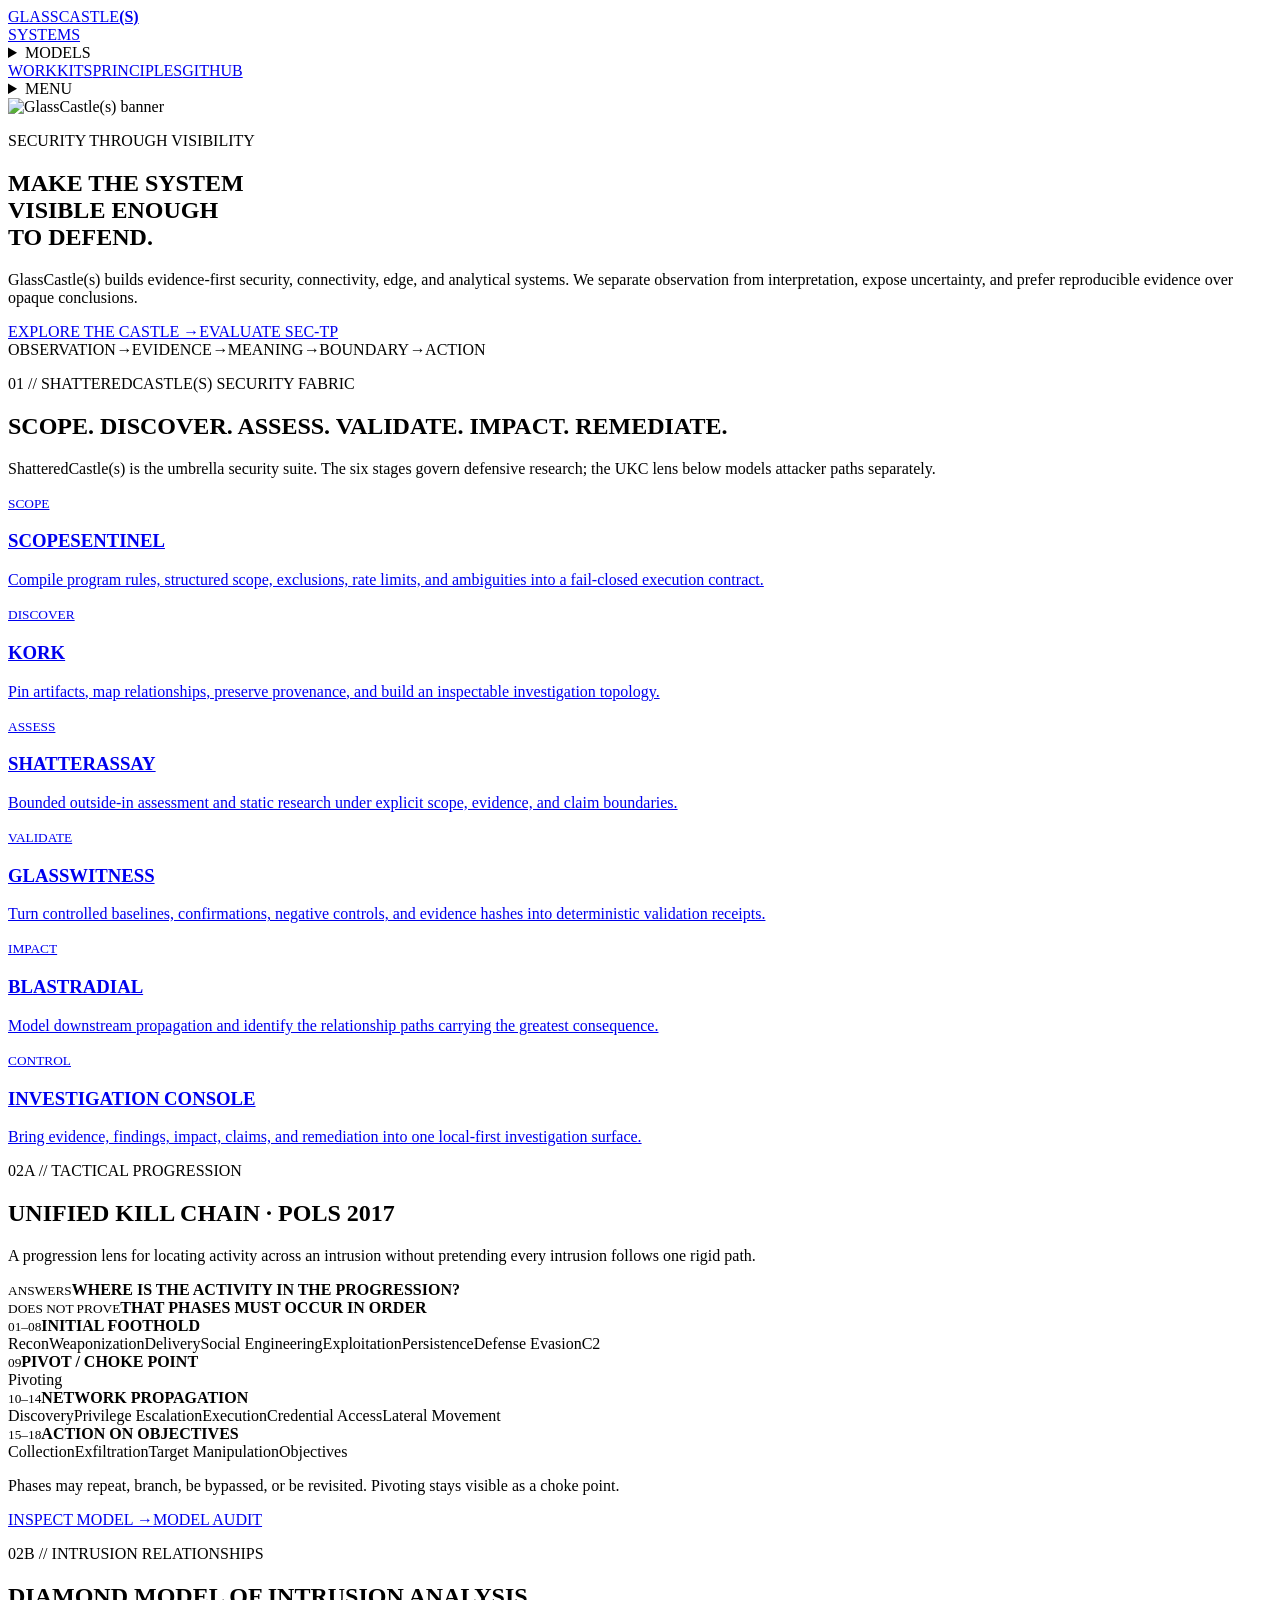
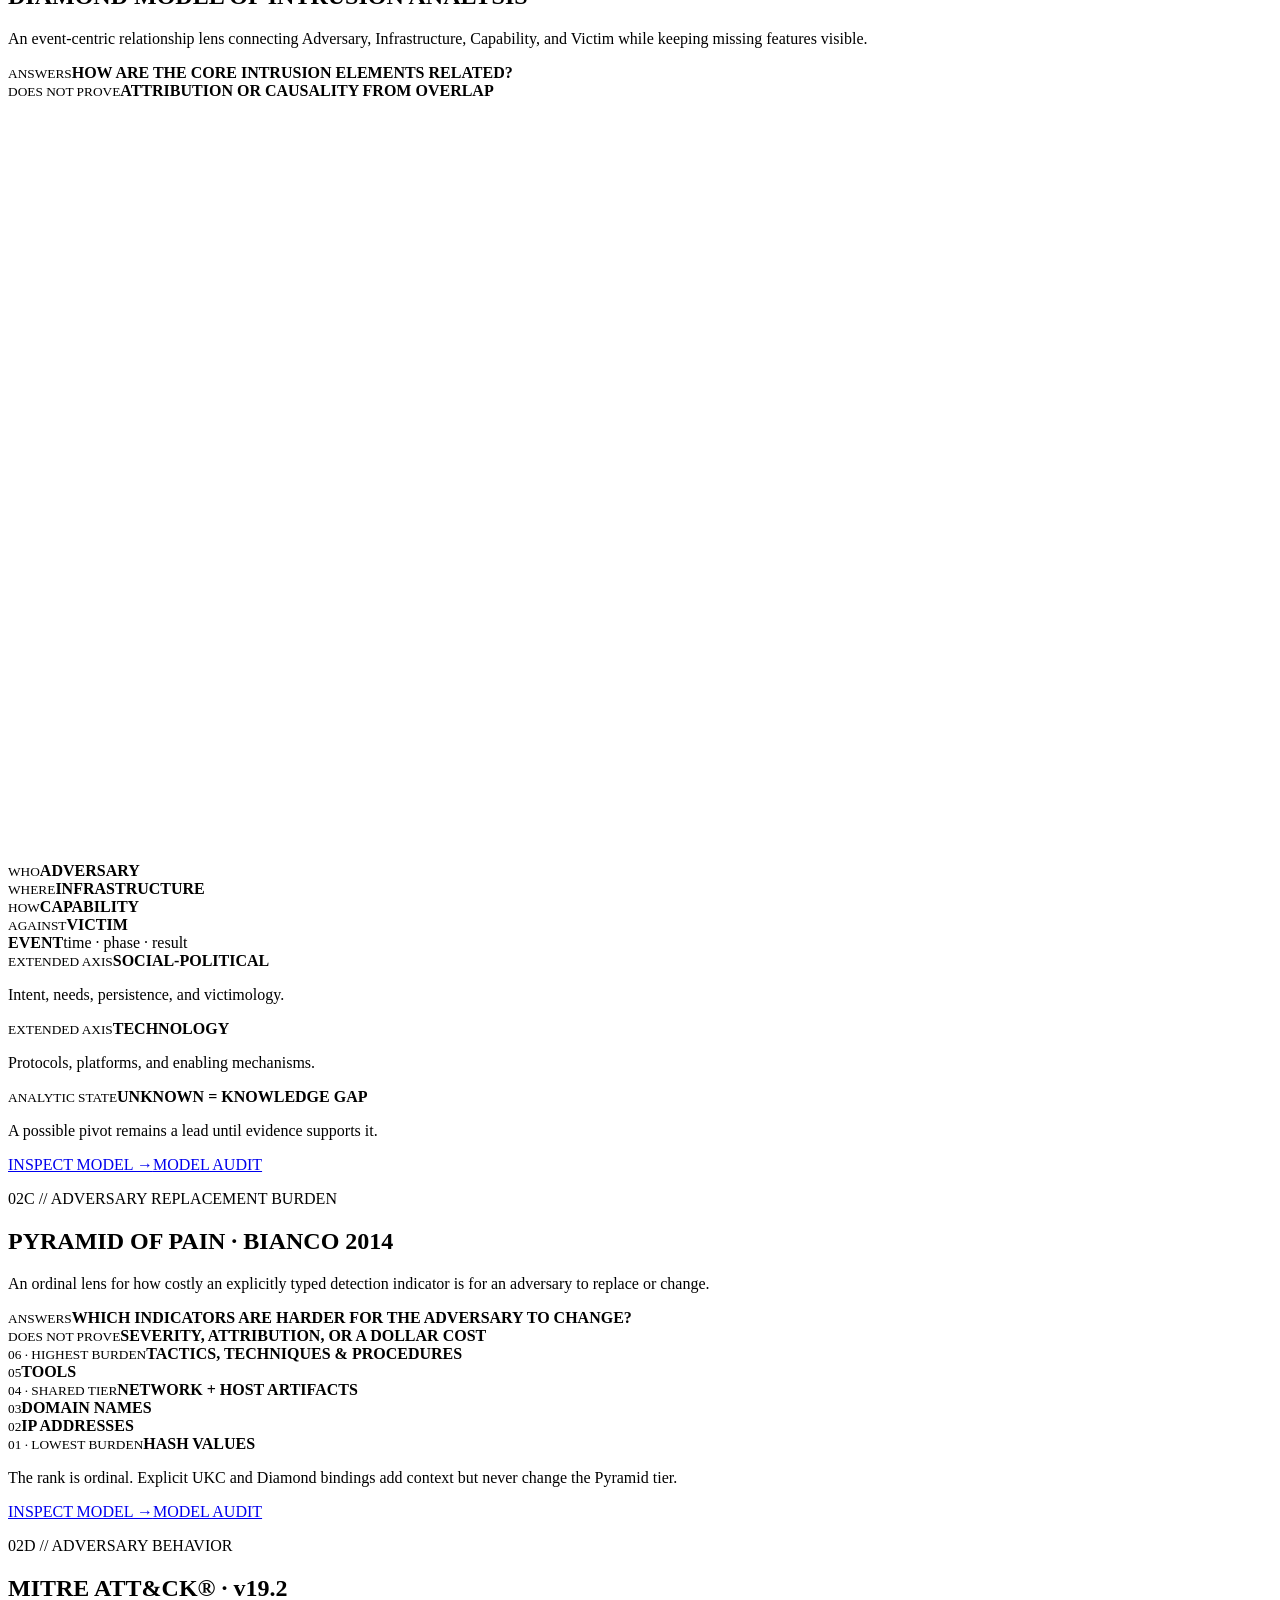
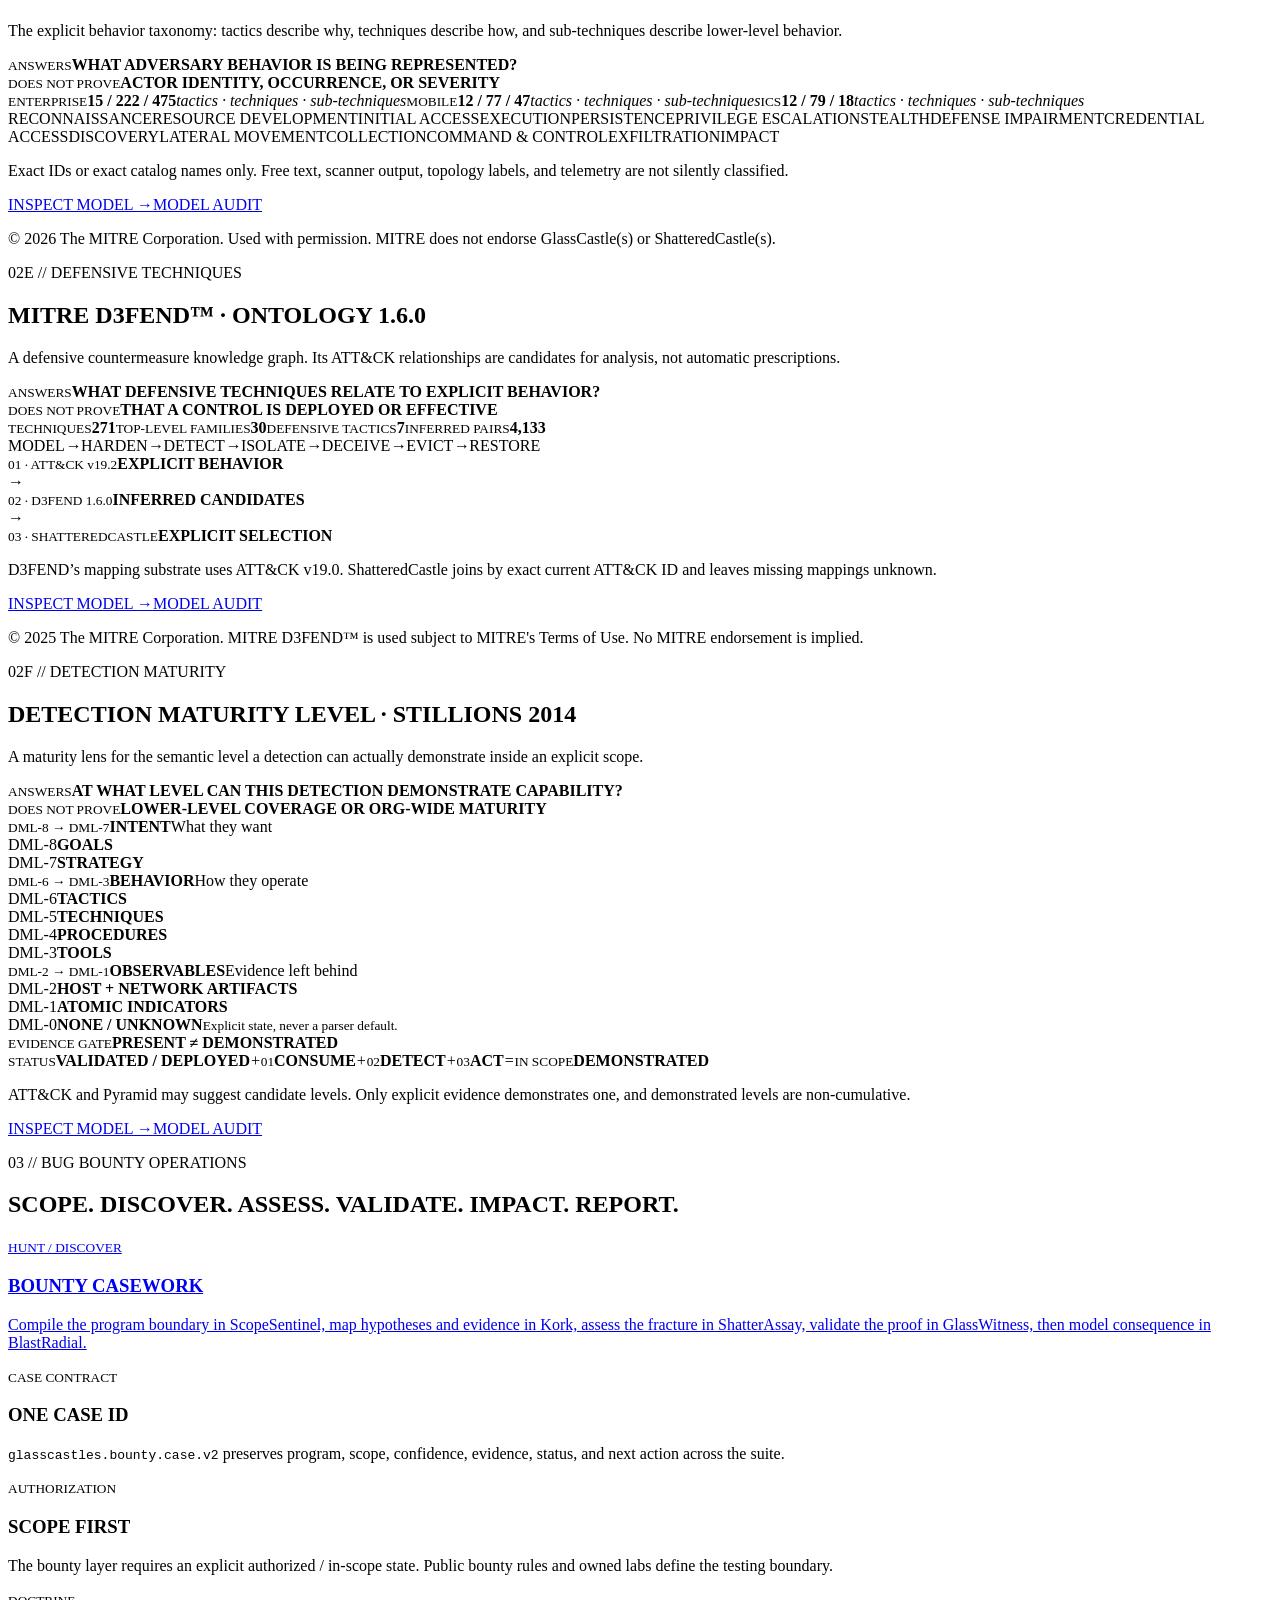
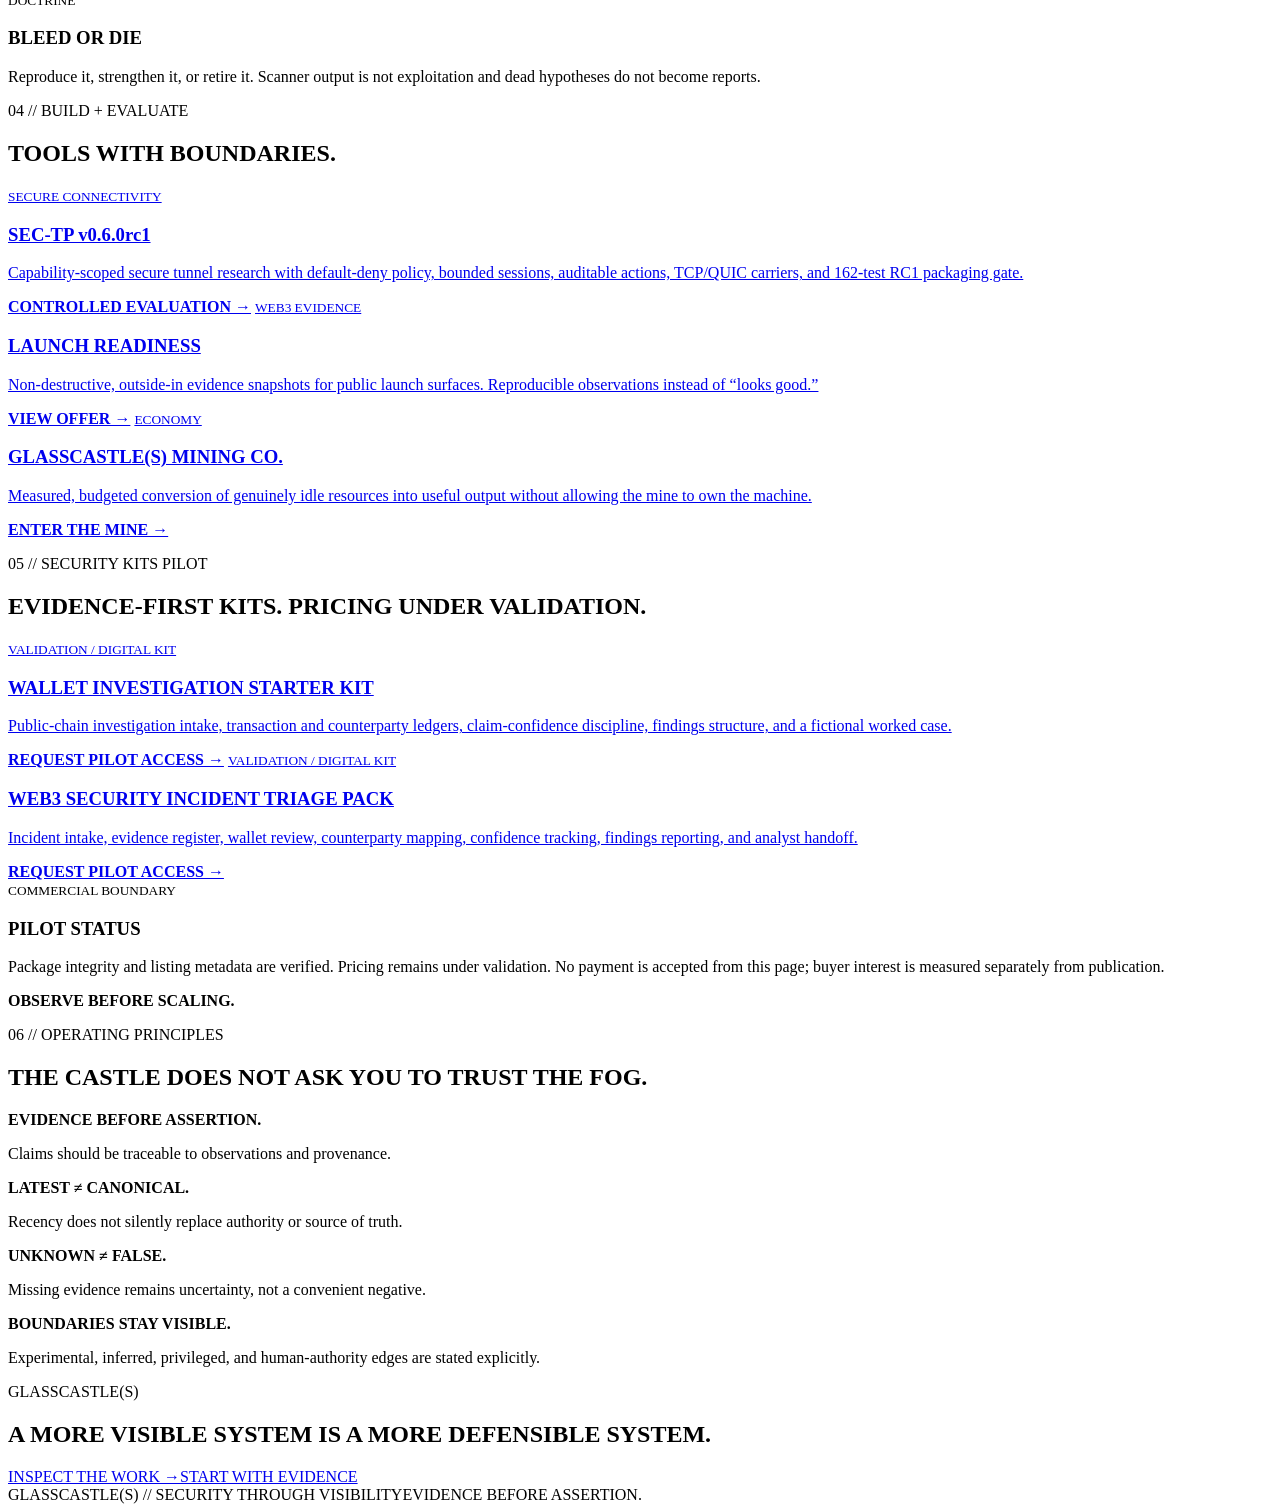
==== site/index.html @ 2e72d49a "chore(public): canonicalize official URLs" ====
<!doctype html><html lang="en"><head><meta charset="utf-8"><meta name="viewport" content="width=device-width,initial-scale=1"><meta name="theme-color" content="#020405"><meta name="description" content="Evidence-first security, secure connectivity, edge systems, analytical tooling, and measurable operations."><title>GlassCastle(s) | Security Through Visibility</title><link rel="icon" href="/assets/avatar.jpg"><link rel="stylesheet" href="/style.css">
  <link rel="canonical" href="https://glasscastles.vercel.app/">
  <meta property="og:type" content="website">
  <meta property="og:site_name" content="GlassCastle(s)">
  <meta property="og:title" content="GlassCastle(s) | Security Through Visibility">
  <meta property="og:description" content="Evidence-first security, secure connectivity, edge systems, analytical tooling, and measurable operations.">
  <meta property="og:url" content="https://glasscastles.vercel.app/">
  <meta property="og:image" content="https://glasscastles.vercel.app/assets/banner.jpg">
  <meta name="twitter:card" content="summary_large_image">
  <meta name="twitter:title" content="GlassCastle(s) | Security Through Visibility">
  <meta name="twitter:description" content="Evidence-first security, secure connectivity, edge systems, analytical tooling, and measurable operations.">
  <meta name="twitter:image" content="https://glasscastles.vercel.app/assets/banner.jpg">
</head><body>
<nav><a class="wordmark" href="#top"><img src="/assets/avatar.jpg" alt=""><span>GLASSCASTLE<b>(S)</b></span></a><div class="navlinks"><a href="#systems">SYSTEMS</a><details class="nav-models"><summary>MODELS</summary><div class="nav-popover"><a href="#ukc">UKC</a><a href="#diamond">DIAMOND</a><a href="#pyramid">PYRAMID</a><a href="#attack">ATT&amp;CK</a><a href="#d3fend">D3FEND</a><a href="#dml">DML</a></div></details><a href="#work">WORK</a><a href="#kits">KITS</a><a href="#principles">PRINCIPLES</a><a href="https://github.com/GlassCastle-Workspace/GlassCastle-Workspace">GITHUB</a></div><details class="mobile-nav"><summary>MENU</summary><div class="mobile-nav-panel"><a href="#systems">SYSTEMS</a><span>ANALYTICAL MODELS</span><a href="#ukc">UKC</a><a href="#diamond">DIAMOND</a><a href="#pyramid">PYRAMID</a><a href="#attack">ATT&amp;CK</a><a href="#d3fend">D3FEND</a><a href="#dml">DML</a><a href="#work">WORK</a><a href="#kits">KITS</a><a href="#principles">PRINCIPLES</a><a href="https://github.com/GlassCastle-Workspace/GlassCastle-Workspace">GITHUB</a></div></details></nav>
<main id="top"><section class="hero"><img class="hero-art" src="/assets/banner.jpg" alt="GlassCastle(s) banner"><div class="hero-copy"><p class="eyebrow">SECURITY THROUGH VISIBILITY</p><h1>MAKE THE SYSTEM<br><span>VISIBLE ENOUGH</span><br>TO DEFEND.</h1><p>GlassCastle(s) builds evidence-first security, connectivity, edge, and analytical systems. We separate observation from interpretation, expose uncertainty, and prefer reproducible evidence over opaque conclusions.</p><div class="actions"><a class="button" href="#systems">EXPLORE THE CASTLE →</a><a class="button alt" href="https://glasscastles-sectp.vercel.app">EVALUATE SEC-TP</a></div></div></section>
<section class="signal"><span>OBSERVATION</span><i>→</i><span>EVIDENCE</span><i>→</i><span>MEANING</span><i>→</i><span>BOUNDARY</span><i>→</i><span>ACTION</span></section>
<section id="systems"><div class="section-head"><p>01 // SHATTEREDCASTLE(S) SECURITY FABRIC</p><h2>SCOPE. DISCOVER. ASSESS. VALIDATE. IMPACT. REMEDIATE.</h2><p class="section-copy">ShatteredCastle(s) is the umbrella security suite. The six stages govern defensive research; the UKC lens below models attacker paths separately.</p></div><div class="grid six">
<a class="card" href="https://glasscastles-scopesentinel.vercel.app"><small>SCOPE</small><h3>SCOPESENTINEL</h3><p>Compile program rules, structured scope, exclusions, rate limits, and ambiguities into a fail-closed execution contract.</p></a>
<a class="card" href="https://glasscastles-kork.vercel.app"><small>DISCOVER</small><h3>KORK</h3><p>Pin artifacts, map relationships, preserve provenance, and build an inspectable investigation topology.</p></a>
<a class="card" href="https://glasscastles-shatterassay.vercel.app"><small>ASSESS</small><h3>SHATTERASSAY</h3><p>Bounded outside-in assessment and static research under explicit scope, evidence, and claim boundaries.</p></a>
<a class="card" href="https://glasscastles-glasswitness.vercel.app"><small>VALIDATE</small><h3>GLASSWITNESS</h3><p>Turn controlled baselines, confirmations, negative controls, and evidence hashes into deterministic validation receipts.</p></a>
<a class="card" href="https://glasscastles-blastradial.vercel.app"><small>IMPACT</small><h3>BLASTRADIAL</h3><p>Model downstream propagation and identify the relationship paths carrying the greatest consequence.</p></a>
<a class="card" href="https://glasscastles-investigation-console.vercel.app"><small>CONTROL</small><h3>INVESTIGATION CONSOLE</h3><p>Bring evidence, findings, impact, claims, and remediation into one local-first investigation surface.</p></a>
</div></section>
<section id="ukc" class="model-section ukc"><div class="section-head"><p>02A // TACTICAL PROGRESSION</p><h2>UNIFIED KILL CHAIN · POLS 2017</h2><p class="section-copy">A progression lens for locating activity across an intrusion without pretending every intrusion follows one rigid path.</p></div><div class="model-contract"><div><small>ANSWERS</small><b>WHERE IS THE ACTIVITY IN THE PROGRESSION?</b></div><div><small>DOES NOT PROVE</small><b>THAT PHASES MUST OCCUR IN ORDER</b></div></div><div class="ukc-track" aria-label="Unified Kill Chain phases"><article><div class="model-visual-head"><small>01–08</small><b>INITIAL FOOTHOLD</b></div><div class="ukc-phases"><span>Recon</span><span>Weaponization</span><span>Delivery</span><span>Social Engineering</span><span>Exploitation</span><span>Persistence</span><span>Defense Evasion</span><span>C2</span></div></article><article class="pivot"><div class="model-visual-head"><small>09</small><b>PIVOT / CHOKE POINT</b></div><div class="ukc-phases"><span>Pivoting</span></div></article><article><div class="model-visual-head"><small>10–14</small><b>NETWORK PROPAGATION</b></div><div class="ukc-phases"><span>Discovery</span><span>Privilege Escalation</span><span>Execution</span><span>Credential Access</span><span>Lateral Movement</span></div></article><article class="objectives"><div class="model-visual-head"><small>15–18</small><b>ACTION ON OBJECTIVES</b></div><div class="ukc-phases"><span>Collection</span><span>Exfiltration</span><span>Target Manipulation</span><span>Objectives</span></div></article></div><p class="model-footnote">Phases may repeat, branch, be bypassed, or be revisited. Pivoting stays visible as a choke point.</p><div class="model-actions ukc-actions"><a class="button" href="/api/v1/ukc">INSPECT MODEL →</a><a class="button alt" href="https://github.com/GlassCastle-Workspace/GlassCastle-Workspace/blob/main/UKC-AUDIT.md">MODEL AUDIT</a></div></section><section id="diamond" class="model-section diamond"><div class="section-head"><p>02B // INTRUSION RELATIONSHIPS</p><h2>DIAMOND MODEL OF INTRUSION ANALYSIS</h2><p class="section-copy">An event-centric relationship lens connecting Adversary, Infrastructure, Capability, and Victim while keeping missing features visible.</p></div><div class="model-contract"><div><small>ANSWERS</small><b>HOW ARE THE CORE INTRUSION ELEMENTS RELATED?</b></div><div><small>DOES NOT PROVE</small><b>ATTRIBUTION OR CAUSALITY FROM OVERLAP</b></div></div><div class="diamond-layout"><div class="diamond-shape" aria-label="Diamond event model"><svg class="diamond-lines" viewBox="0 0 600 360" aria-hidden="true"><line x1="300" y1="48" x2="100" y2="180"/><line x1="300" y1="48" x2="500" y2="180"/><line x1="100" y1="180" x2="500" y2="180"/><line x1="100" y1="180" x2="300" y2="312"/><line x1="500" y1="180" x2="300" y2="312"/></svg><div class="diamond-node adv"><small>WHO</small><b>ADVERSARY</b></div><div class="diamond-node infra"><small>WHERE</small><b>INFRASTRUCTURE</b></div><div class="diamond-node cap"><small>HOW</small><b>CAPABILITY</b></div><div class="diamond-node victim"><small>AGAINST</small><b>VICTIM</b></div><div class="diamond-event"><b>EVENT</b><span>time · phase · result</span></div></div><div class="diamond-side"><article><small>EXTENDED AXIS</small><b>SOCIAL-POLITICAL</b><p>Intent, needs, persistence, and victimology.</p></article><article><small>EXTENDED AXIS</small><b>TECHNOLOGY</b><p>Protocols, platforms, and enabling mechanisms.</p></article><article class="diamond-gap"><small>ANALYTIC STATE</small><b>UNKNOWN = KNOWLEDGE GAP</b><p>A possible pivot remains a lead until evidence supports it.</p></article></div></div><div class="model-actions ukc-actions"><a class="button" href="/api/v1/diamond">INSPECT MODEL →</a><a class="button alt" href="https://github.com/GlassCastle-Workspace/GlassCastle-Workspace/blob/main/DIAMOND-AUDIT.md">MODEL AUDIT</a></div></section>
<section id="pyramid" class="model-section pyramid"><div class="section-head"><p>02C // ADVERSARY REPLACEMENT BURDEN</p><h2>PYRAMID OF PAIN · BIANCO 2014</h2><p class="section-copy">An ordinal lens for how costly an explicitly typed detection indicator is for an adversary to replace or change.</p></div><div class="model-contract"><div><small>ANSWERS</small><b>WHICH INDICATORS ARE HARDER FOR THE ADVERSARY TO CHANGE?</b></div><div><small>DOES NOT PROVE</small><b>SEVERITY, ATTRIBUTION, OR A DOLLAR COST</b></div></div><div class="pyramid-stack" aria-label="Pyramid of Pain ordinal tiers"><div class="pyramid-tier tier-6"><small>06 · HIGHEST BURDEN</small><b>TACTICS, TECHNIQUES &amp; PROCEDURES</b></div><div class="pyramid-tier tier-5"><small>05</small><b>TOOLS</b></div><div class="pyramid-tier tier-4"><small>04 · SHARED TIER</small><b>NETWORK + HOST ARTIFACTS</b></div><div class="pyramid-tier tier-3"><small>03</small><b>DOMAIN NAMES</b></div><div class="pyramid-tier tier-2"><small>02</small><b>IP ADDRESSES</b></div><div class="pyramid-tier tier-1"><small>01 · LOWEST BURDEN</small><b>HASH VALUES</b></div></div><p class="model-footnote">The rank is ordinal. Explicit UKC and Diamond bindings add context but never change the Pyramid tier.</p><div class="model-actions ukc-actions"><a class="button" href="/api/v1/pyramid">INSPECT MODEL →</a><a class="button alt" href="https://github.com/GlassCastle-Workspace/GlassCastle-Workspace/blob/main/PYRAMID-AUDIT.md">MODEL AUDIT</a></div></section>
<section id="attack" class="model-section attack"><div class="section-head"><p>02D // ADVERSARY BEHAVIOR</p><h2>MITRE ATT&amp;CK&reg; · v19.2</h2><p class="section-copy">The explicit behavior taxonomy: tactics describe why, techniques describe how, and sub-techniques describe lower-level behavior.</p></div><div class="model-contract"><div><small>ANSWERS</small><b>WHAT ADVERSARY BEHAVIOR IS BEING REPRESENTED?</b></div><div><small>DOES NOT PROVE</small><b>ACTOR IDENTITY, OCCURRENCE, OR SEVERITY</b></div></div><div class="attack-summary" aria-label="ATT&CK domain counts"><span><small>ENTERPRISE</small><b>15 / 222 / 475</b><em>tactics · techniques · sub-techniques</em></span><span><small>MOBILE</small><b>12 / 77 / 47</b><em>tactics · techniques · sub-techniques</em></span><span><small>ICS</small><b>12 / 79 / 18</b><em>tactics · techniques · sub-techniques</em></span></div><div class="attack-matrix" aria-label="Enterprise MITRE ATT&CK v19.2 tactics"><span>RECONNAISSANCE</span><span>RESOURCE DEVELOPMENT</span><span>INITIAL ACCESS</span><span>EXECUTION</span><span>PERSISTENCE</span><span>PRIVILEGE ESCALATION</span><span>STEALTH</span><span>DEFENSE IMPAIRMENT</span><span>CREDENTIAL ACCESS</span><span>DISCOVERY</span><span>LATERAL MOVEMENT</span><span>COLLECTION</span><span>COMMAND &amp; CONTROL</span><span>EXFILTRATION</span><span>IMPACT</span></div><p class="model-footnote">Exact IDs or exact catalog names only. Free text, scanner output, topology labels, and telemetry are not silently classified.</p><div class="model-actions ukc-actions"><a class="button" href="/api/v1/attack">INSPECT MODEL →</a><a class="button alt" href="https://github.com/GlassCastle-Workspace/GlassCastle-Workspace/blob/main/ATTACK-AUDIT.md">MODEL AUDIT</a></div><p class="model-legal">© 2026 The MITRE Corporation. Used with permission. MITRE does not endorse GlassCastle(s) or ShatteredCastle(s).</p></section>
<section id="d3fend" class="model-section d3fend"><div class="section-head"><p>02E // DEFENSIVE TECHNIQUES</p><h2>MITRE D3FEND&trade; · ONTOLOGY 1.6.0</h2><p class="section-copy">A defensive countermeasure knowledge graph. Its ATT&amp;CK relationships are candidates for analysis, not automatic prescriptions.</p></div><div class="model-contract"><div><small>ANSWERS</small><b>WHAT DEFENSIVE TECHNIQUES RELATE TO EXPLICIT BEHAVIOR?</b></div><div><small>DOES NOT PROVE</small><b>THAT A CONTROL IS DEPLOYED OR EFFECTIVE</b></div></div><div class="d3fend-summary"><span><small>TECHNIQUES</small><b>271</b></span><span><small>TOP-LEVEL FAMILIES</small><b>30</b></span><span><small>DEFENSIVE TACTICS</small><b>7</b></span><span><small>INFERRED PAIRS</small><b>4,133</b></span></div><div class="d3fend-flow" aria-label="D3FEND defensive tactics"><span>MODEL</span><i>→</i><span>HARDEN</span><i>→</i><span>DETECT</span><i>→</i><span>ISOLATE</span><i>→</i><span>DECEIVE</span><i>→</i><span>EVICT</span><i>→</i><span>RESTORE</span></div><div class="d3fend-bridge"><div><small>01 · ATT&amp;CK v19.2</small><b>EXPLICIT BEHAVIOR</b></div><strong>→</strong><div><small>02 · D3FEND 1.6.0</small><b>INFERRED CANDIDATES</b></div><strong>→</strong><div><small>03 · SHATTEREDCASTLE</small><b>EXPLICIT SELECTION</b></div></div><p class="model-footnote">D3FEND’s mapping substrate uses ATT&amp;CK v19.0. ShatteredCastle joins by exact current ATT&amp;CK ID and leaves missing mappings unknown.</p><div class="model-actions ukc-actions"><a class="button" href="/api/v1/d3fend">INSPECT MODEL →</a><a class="button alt" href="https://github.com/GlassCastle-Workspace/GlassCastle-Workspace/blob/main/D3FEND-AUDIT.md">MODEL AUDIT</a></div><p class="model-legal">© 2025 The MITRE Corporation. MITRE D3FEND&trade; is used subject to MITRE's Terms of Use. No MITRE endorsement is implied.</p></section>
<section id="dml" class="model-section dml"><div class="section-head"><p>02F // DETECTION MATURITY</p><h2>DETECTION MATURITY LEVEL · STILLIONS 2014</h2><p class="section-copy">A maturity lens for the semantic level a detection can actually demonstrate inside an explicit scope.</p></div><div class="model-contract"><div><small>ANSWERS</small><b>AT WHAT LEVEL CAN THIS DETECTION DEMONSTRATE CAPABILITY?</b></div><div><small>DOES NOT PROVE</small><b>LOWER-LEVEL COVERAGE OR ORG-WIDE MATURITY</b></div></div><div class="dml-spectrum" aria-label="Detection Maturity Level 0 through 8"><article class="dml-band intent"><div class="dml-band-head"><small>DML-8 → DML-7</small><b>INTENT</b><span>What they want</span></div><div class="dml-levels"><div class="dml-level"><span>DML-8</span><b>GOALS</b></div><div class="dml-level"><span>DML-7</span><b>STRATEGY</b></div></div></article><article class="dml-band behavior"><div class="dml-band-head"><small>DML-6 → DML-3</small><b>BEHAVIOR</b><span>How they operate</span></div><div class="dml-levels"><div class="dml-level"><span>DML-6</span><b>TACTICS</b></div><div class="dml-level"><span>DML-5</span><b>TECHNIQUES</b></div><div class="dml-level"><span>DML-4</span><b>PROCEDURES</b></div><div class="dml-level"><span>DML-3</span><b>TOOLS</b></div></div></article><article class="dml-band evidence"><div class="dml-band-head"><small>DML-2 → DML-1</small><b>OBSERVABLES</b><span>Evidence left behind</span></div><div class="dml-levels"><div class="dml-level"><span>DML-2</span><b>HOST + NETWORK ARTIFACTS</b></div><div class="dml-level"><span>DML-1</span><b>ATOMIC INDICATORS</b></div></div></article><div class="dml-zero"><span>DML-0</span><b>NONE / UNKNOWN</b><small>Explicit state, never a parser default.</small></div></div><div class="dml-gate"><div class="dml-gate-copy"><small>EVIDENCE GATE</small><b>PRESENT ≠ DEMONSTRATED</b></div><div class="dml-gate-flow" aria-label="DML evidence gate"><span><small>STATUS</small><b>VALIDATED / DEPLOYED</b></span><i>+</i><span><small>01</small><b>CONSUME</b></span><i>+</i><span><small>02</small><b>DETECT</b></span><i>+</i><span><small>03</small><b>ACT</b></span><i>=</i><span class="result"><small>IN SCOPE</small><b>DEMONSTRATED</b></span></div></div><p class="model-footnote">ATT&amp;CK and Pyramid may suggest candidate levels. Only explicit evidence demonstrates one, and demonstrated levels are non-cumulative.</p><div class="model-actions ukc-actions"><a class="button" href="/api/v1/dml">INSPECT MODEL →</a><a class="button alt" href="https://github.com/GlassCastle-Workspace/GlassCastle-Workspace/blob/main/DML-AUDIT.md">MODEL AUDIT</a></div></section>
<section id="bounty"><div class="section-head"><p>03 // BUG BOUNTY OPERATIONS</p><h2>SCOPE. DISCOVER. ASSESS. VALIDATE. IMPACT. REPORT.</h2></div><div class="grid four">
<a class="card" href="https://glasscastles-kork.vercel.app"><small>HUNT / DISCOVER</small><h3>BOUNTY CASEWORK</h3><p>Compile the program boundary in ScopeSentinel, map hypotheses and evidence in Kork, assess the fracture in ShatterAssay, validate the proof in GlassWitness, then model consequence in BlastRadial.</p></a>
<div class="card"><small>CASE CONTRACT</small><h3>ONE CASE ID</h3><p><code>glasscastles.bounty.case.v2</code> preserves program, scope, confidence, evidence, status, and next action across the suite.</p></div>
<div class="card"><small>AUTHORIZATION</small><h3>SCOPE FIRST</h3><p>The bounty layer requires an explicit authorized / in-scope state. Public bounty rules and owned labs define the testing boundary.</p></div>
<div class="card"><small>DOCTRINE</small><h3>BLEED OR DIE</h3><p>Reproduce it, strengthen it, or retire it. Scanner output is not exploitation and dead hypotheses do not become reports.</p></div>
</div></section>
<section id="work"><div class="section-head"><p>04 // BUILD + EVALUATE</p><h2>TOOLS WITH BOUNDARIES.</h2></div><div class="grid three">
<a class="card feature" href="https://glasscastles-sectp.vercel.app"><small>SECURE CONNECTIVITY</small><h3>SEC-TP v0.6.0rc1</h3><p>Capability-scoped secure tunnel research with default-deny policy, bounded sessions, auditable actions, TCP/QUIC carriers, and 162-test RC1 packaging gate.</p><b>CONTROLLED EVALUATION →</b></a>
<a class="card feature" href="https://glasscastles-web3-launch-readiness.vercel.app"><small>WEB3 EVIDENCE</small><h3>LAUNCH READINESS</h3><p>Non-destructive, outside-in evidence snapshots for public launch surfaces. Reproducible observations instead of “looks good.”</p><b>VIEW OFFER →</b></a>
<a class="card feature" href="https://glasscastles-mining.vercel.app"><small>ECONOMY</small><h3>GLASSCASTLE(S) MINING CO.</h3><p>Measured, budgeted conversion of genuinely idle resources into useful output without allowing the mine to own the machine.</p><b>ENTER THE MINE →</b></a>
</div></section>
<section id="kits"><div class="section-head"><p>05 // SECURITY KITS PILOT</p><h2>EVIDENCE-FIRST KITS. PRICING UNDER VALIDATION.</h2></div><div class="grid three">
<a class="card feature" data-interest="wallet-investigation-starter-kit" href="mailto:glasscastles@proton.me?subject=Wallet%20Investigation%20Starter%20Kit%20pilot%20access"><small>VALIDATION / DIGITAL KIT</small><h3>WALLET INVESTIGATION STARTER KIT</h3><p>Public-chain investigation intake, transaction and counterparty ledgers, claim-confidence discipline, findings structure, and a fictional worked case.</p><b>REQUEST PILOT ACCESS →</b></a>
<a class="card feature" data-interest="web3-security-incident-triage-pack" href="mailto:glasscastles@proton.me?subject=Web3%20Security%20Incident%20Triage%20Pack%20pilot%20access"><small>VALIDATION / DIGITAL KIT</small><h3>WEB3 SECURITY INCIDENT TRIAGE PACK</h3><p>Incident intake, evidence register, wallet review, counterparty mapping, confidence tracking, findings reporting, and analyst handoff.</p><b>REQUEST PILOT ACCESS →</b></a>
<div class="card feature"><small>COMMERCIAL BOUNDARY</small><h3>PILOT STATUS</h3><p>Package integrity and listing metadata are verified. Pricing remains under validation. No payment is accepted from this page; buyer interest is measured separately from publication.</p><b>OBSERVE BEFORE SCALING.</b></div>
</div></section>
<section id="principles" class="principles"><div class="section-head"><p>06 // OPERATING PRINCIPLES</p><h2>THE CASTLE DOES NOT ASK YOU TO TRUST THE FOG.</h2></div><div class="grid four"><div class="rule"><b>EVIDENCE BEFORE ASSERTION.</b><p>Claims should be traceable to observations and provenance.</p></div><div class="rule"><b>LATEST ≠ CANONICAL.</b><p>Recency does not silently replace authority or source of truth.</p></div><div class="rule"><b>UNKNOWN ≠ FALSE.</b><p>Missing evidence remains uncertainty, not a convenient negative.</p></div><div class="rule"><b>BOUNDARIES STAY VISIBLE.</b><p>Experimental, inferred, privileged, and human-authority edges are stated explicitly.</p></div></div></section>
<section class="final"><p class="eyebrow">GLASSCASTLE(S)</p><h2>A MORE VISIBLE SYSTEM IS A MORE DEFENSIBLE SYSTEM.</h2><div class="actions"><a class="button" href="https://github.com/GlassCastle-Workspace/GlassCastle-Workspace">INSPECT THE WORK →</a><a class="button alt" href="https://glasscastles-web3-launch-readiness.vercel.app">START WITH EVIDENCE</a></div></section></main>
<script>document.querySelectorAll('[data-interest]').forEach(a=>a.addEventListener('click',()=>{try{fetch('/api/interest',{method:'POST',headers:{'content-type':'application/json'},body:JSON.stringify({product:a.dataset.interest}),keepalive:true})}catch{}}));</script>
<footer><span>GLASSCASTLE(S) // SECURITY THROUGH VISIBILITY</span><span>EVIDENCE BEFORE ASSERTION.</span></footer></body></html>
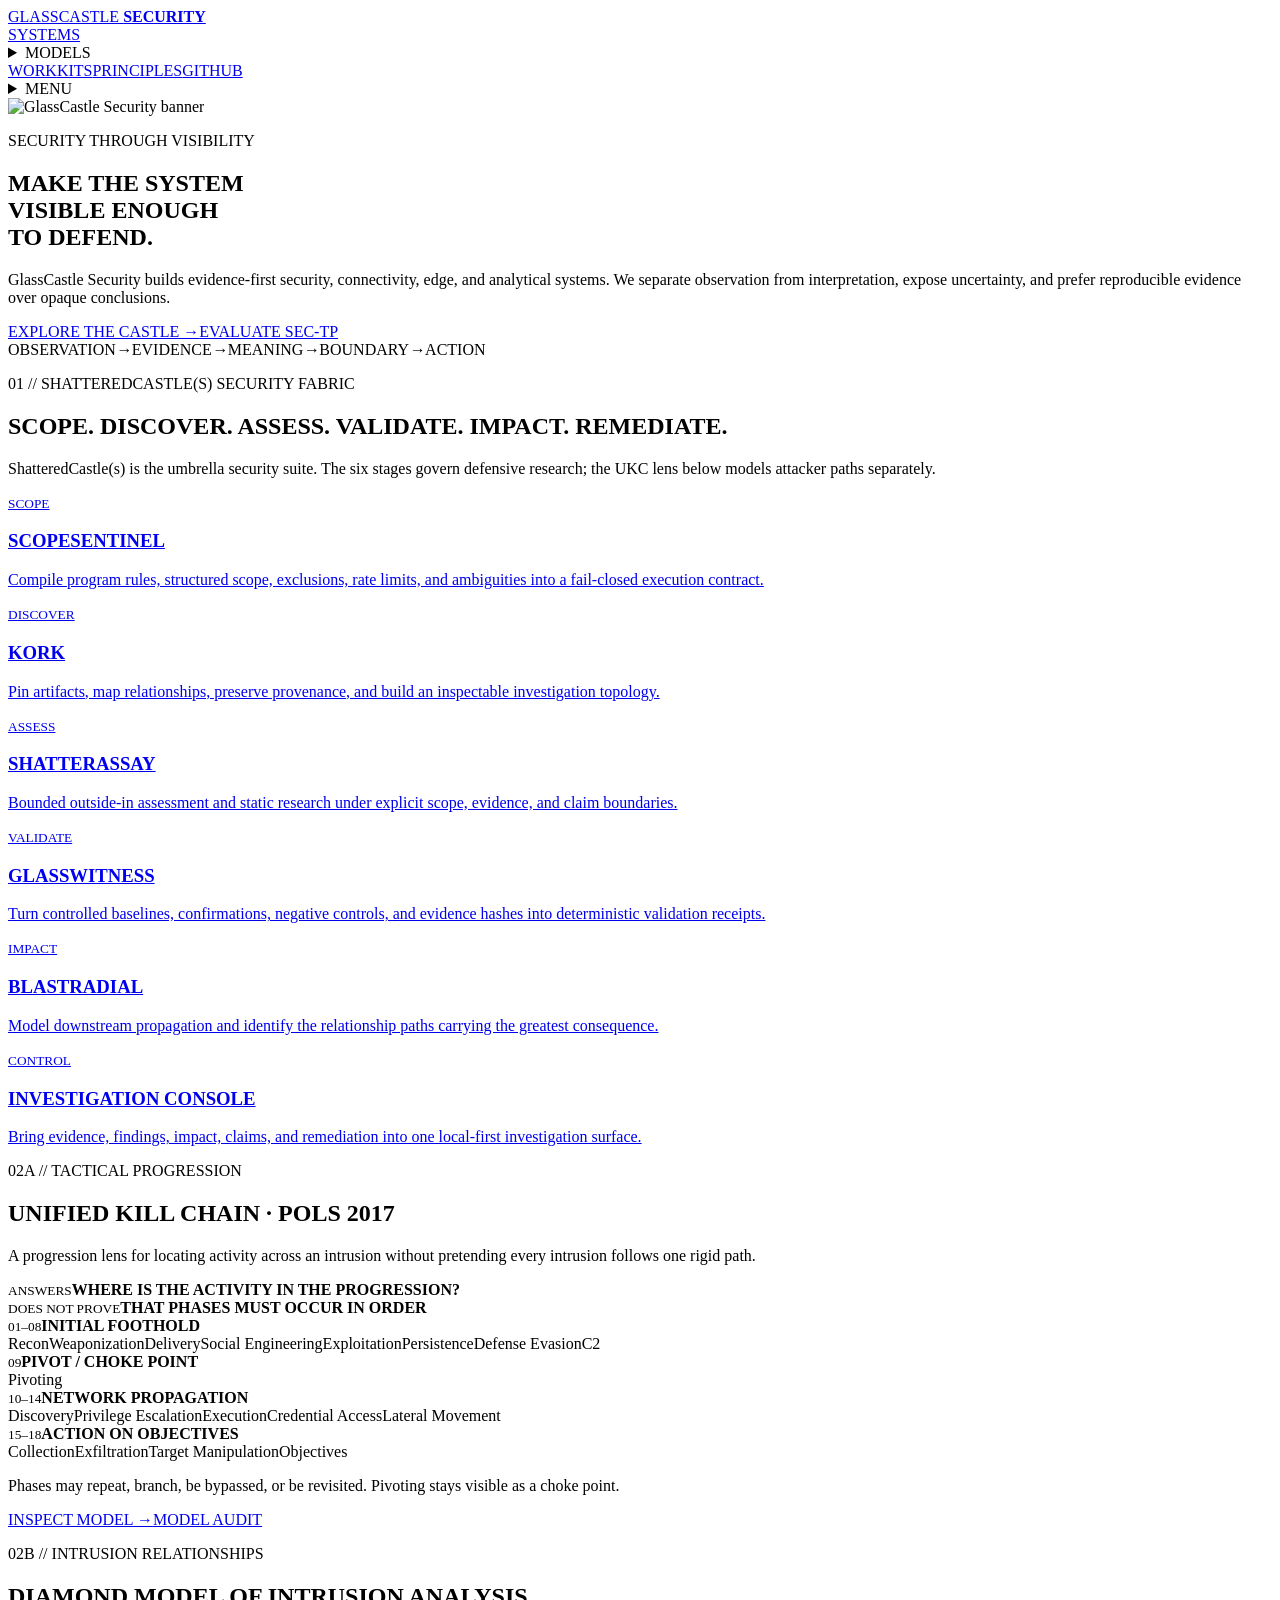
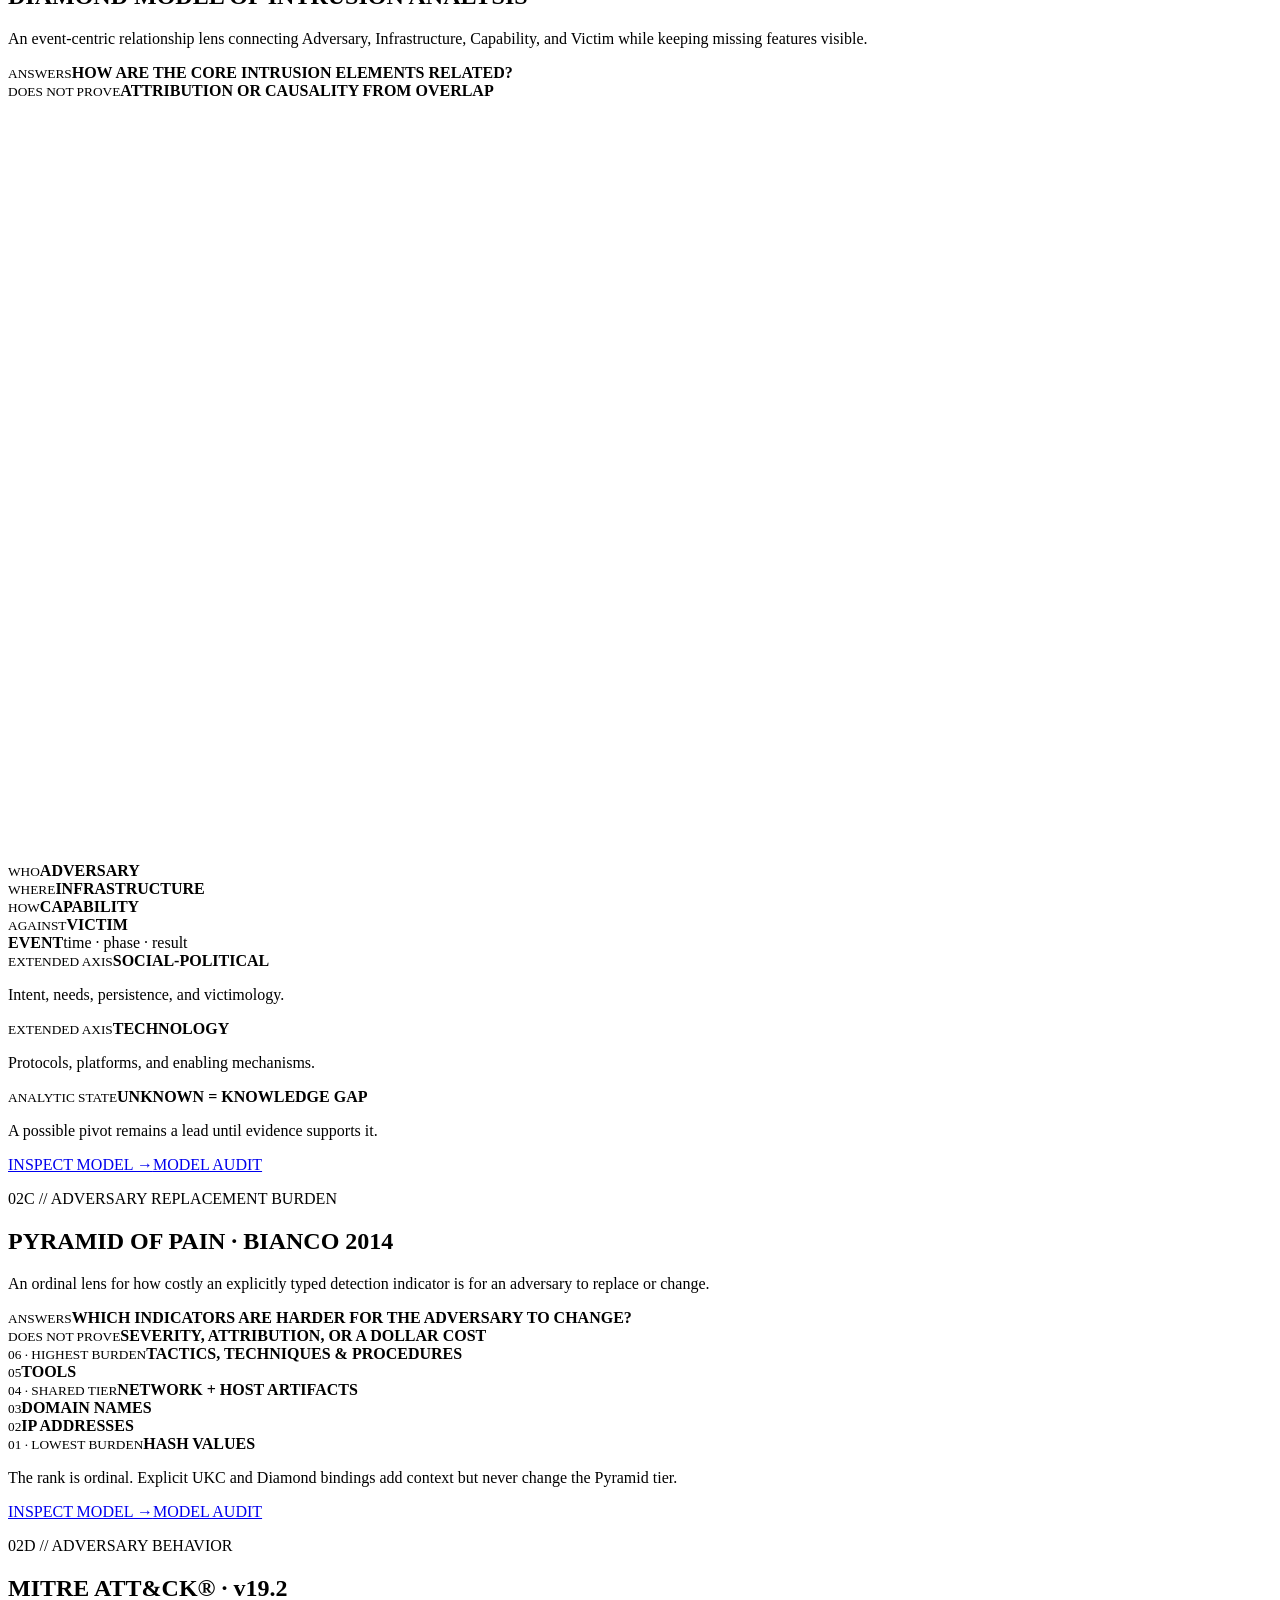
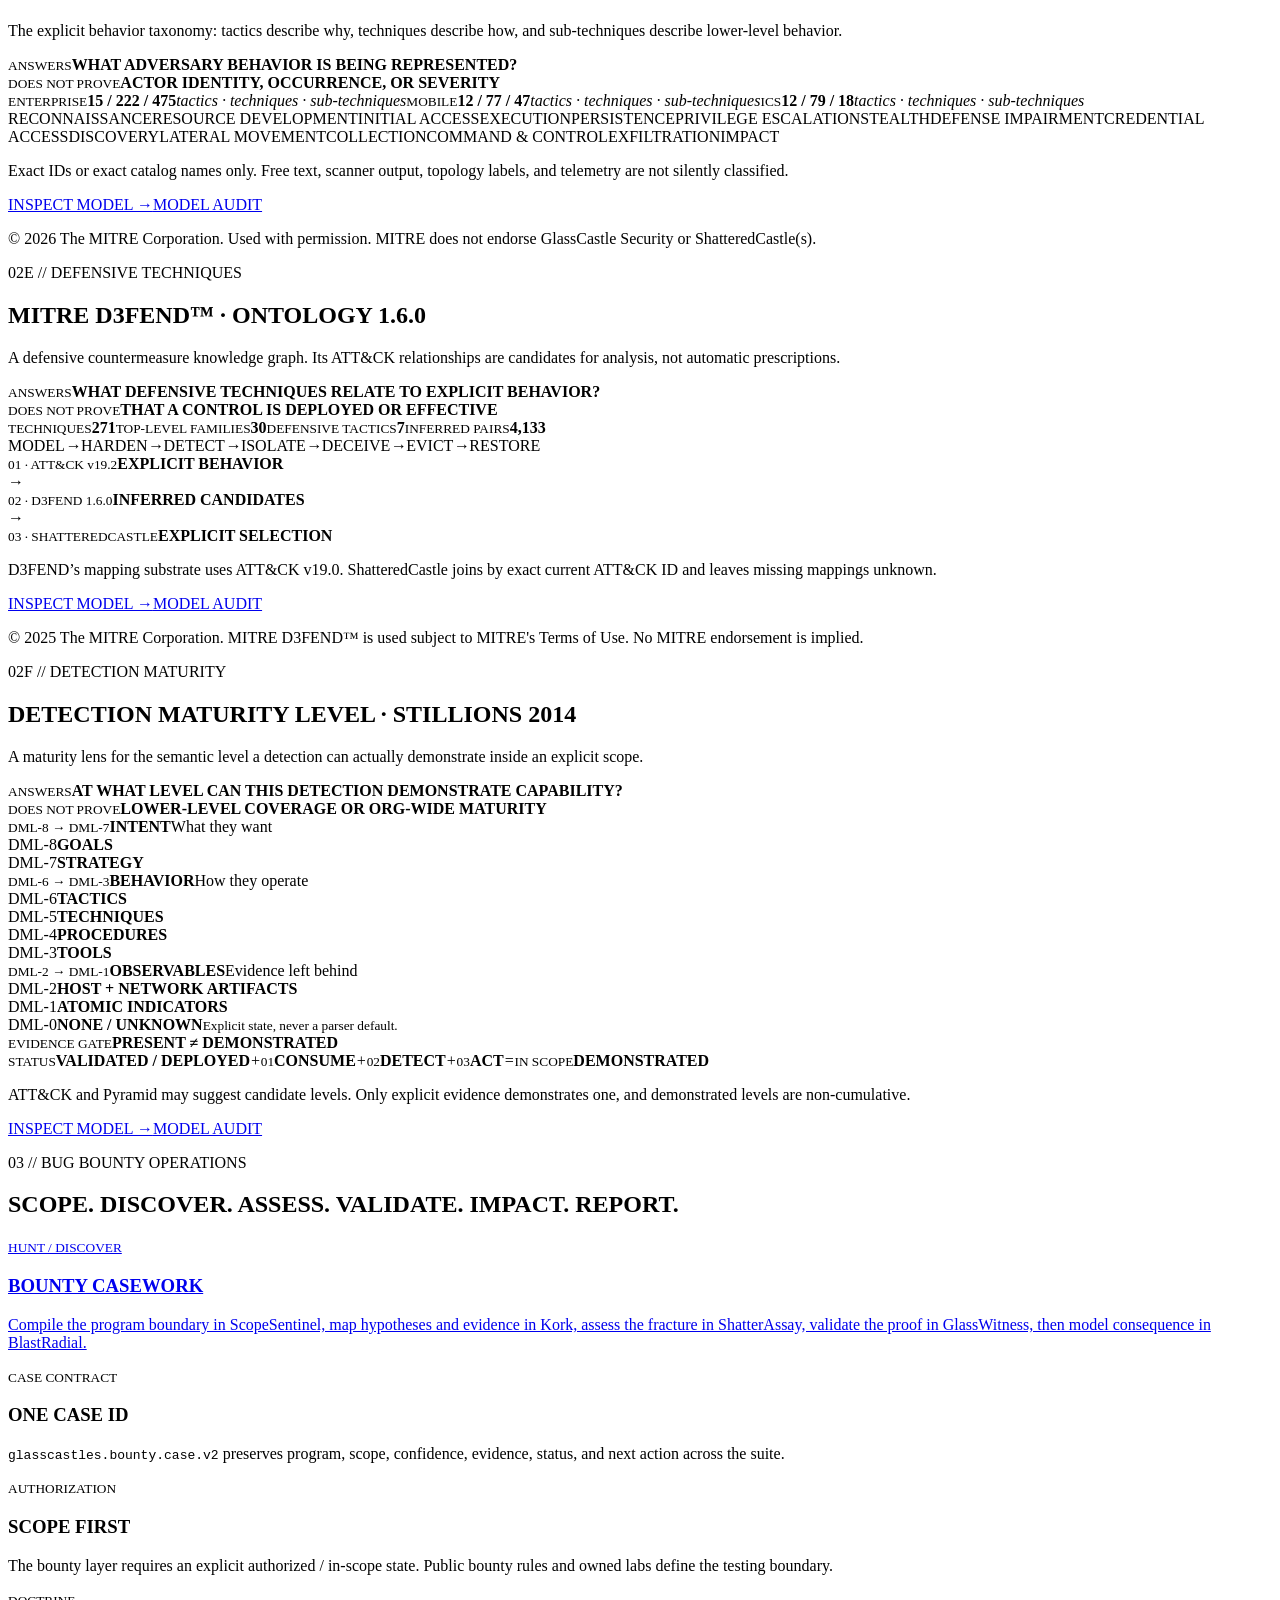
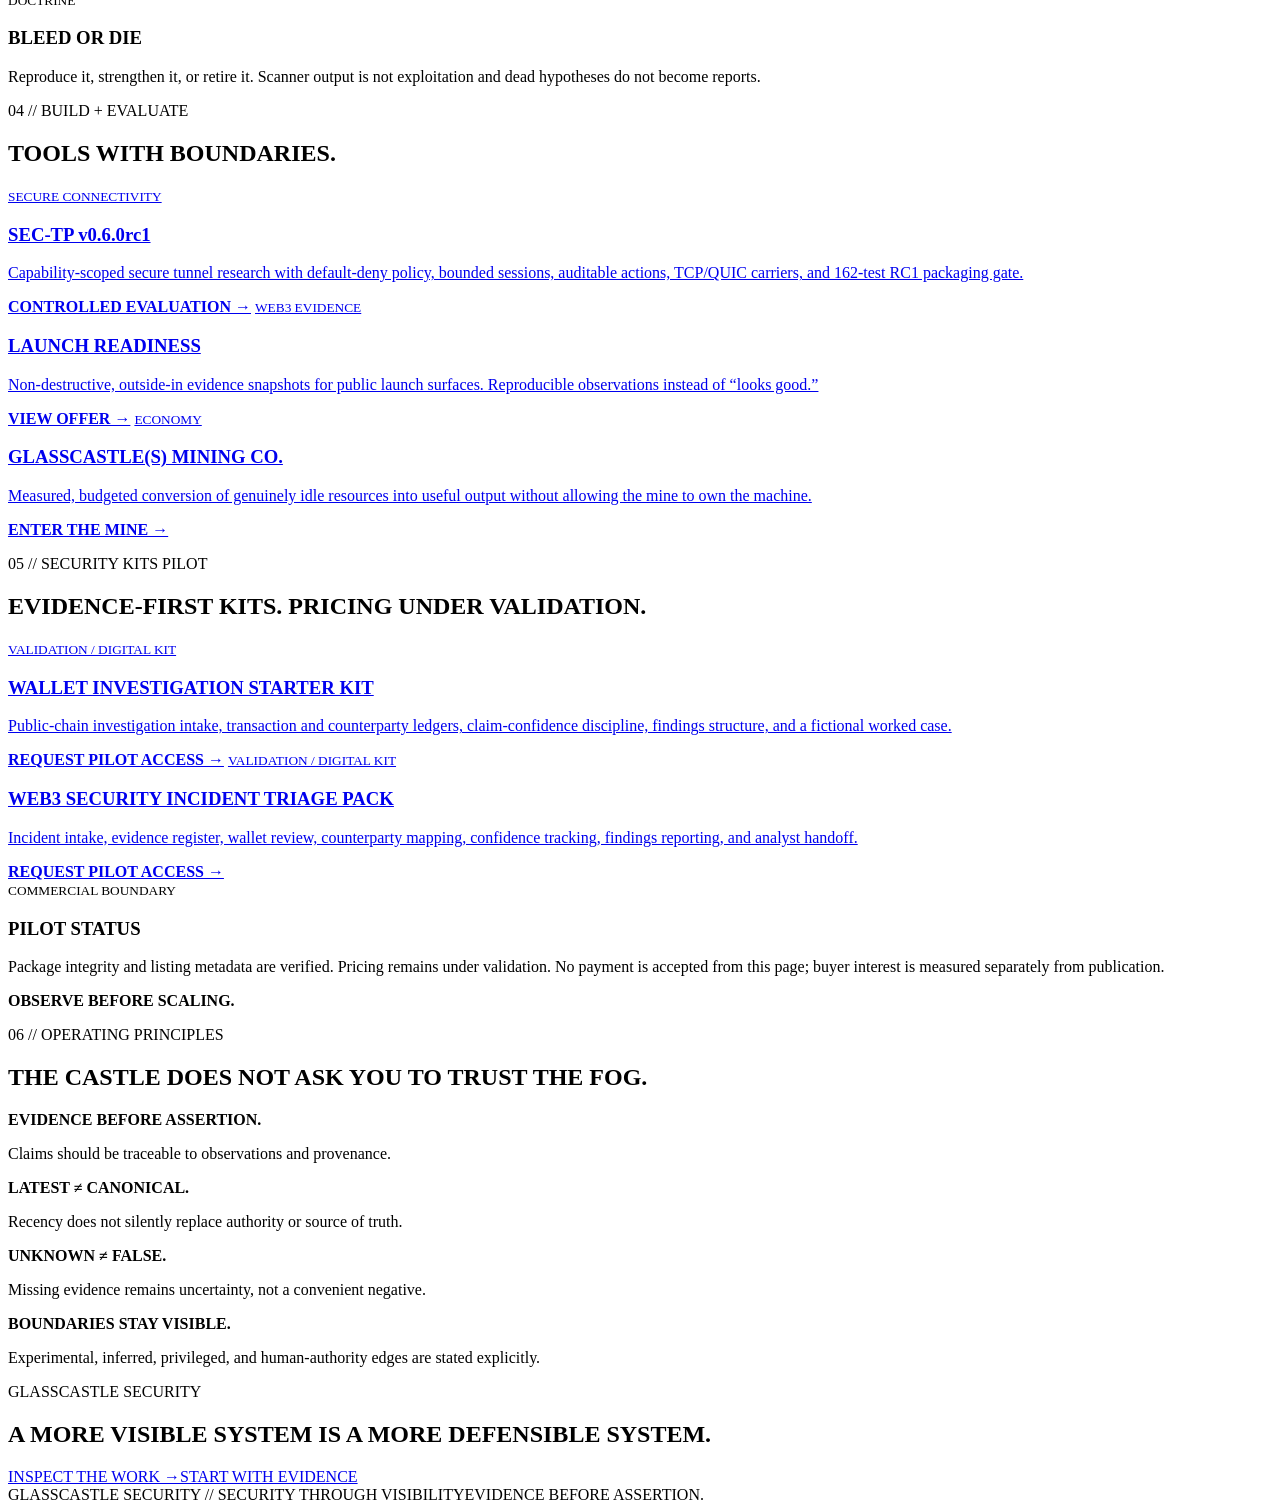
==== commit 0c3cafdc: "brand(public): use GlassCastle Security company identity" ====
--- a/site/index.html
+++ b/site/index.html
@@ -1,18 +1,18 @@
-<!doctype html><html lang="en"><head><meta charset="utf-8"><meta name="viewport" content="width=device-width,initial-scale=1"><meta name="theme-color" content="#020405"><meta name="description" content="Evidence-first security, secure connectivity, edge systems, analytical tooling, and measurable operations."><title>GlassCastle(s) | Security Through Visibility</title><link rel="icon" href="/assets/avatar.jpg"><link rel="stylesheet" href="/style.css">
+<!doctype html><html lang="en"><head><meta charset="utf-8"><meta name="viewport" content="width=device-width,initial-scale=1"><meta name="theme-color" content="#020405"><meta name="description" content="Evidence-first security, secure connectivity, edge systems, analytical tooling, and measurable operations."><title>GlassCastle Security | Security Through Visibility</title><link rel="icon" href="/assets/avatar.jpg"><link rel="stylesheet" href="/style.css">
   <link rel="canonical" href="https://glasscastles.vercel.app/">
   <meta property="og:type" content="website">
-  <meta property="og:site_name" content="GlassCastle(s)">
-  <meta property="og:title" content="GlassCastle(s) | Security Through Visibility">
+  <meta property="og:site_name" content="GlassCastle Security">
+  <meta property="og:title" content="GlassCastle Security | Security Through Visibility">
   <meta property="og:description" content="Evidence-first security, secure connectivity, edge systems, analytical tooling, and measurable operations.">
   <meta property="og:url" content="https://glasscastles.vercel.app/">
   <meta property="og:image" content="https://glasscastles.vercel.app/assets/banner.jpg">
   <meta name="twitter:card" content="summary_large_image">
-  <meta name="twitter:title" content="GlassCastle(s) | Security Through Visibility">
+  <meta name="twitter:title" content="GlassCastle Security | Security Through Visibility">
   <meta name="twitter:description" content="Evidence-first security, secure connectivity, edge systems, analytical tooling, and measurable operations.">
   <meta name="twitter:image" content="https://glasscastles.vercel.app/assets/banner.jpg">
 </head><body>
-<nav><a class="wordmark" href="#top"><img src="/assets/avatar.jpg" alt=""><span>GLASSCASTLE<b>(S)</b></span></a><div class="navlinks"><a href="#systems">SYSTEMS</a><details class="nav-models"><summary>MODELS</summary><div class="nav-popover"><a href="#ukc">UKC</a><a href="#diamond">DIAMOND</a><a href="#pyramid">PYRAMID</a><a href="#attack">ATT&amp;CK</a><a href="#d3fend">D3FEND</a><a href="#dml">DML</a></div></details><a href="#work">WORK</a><a href="#kits">KITS</a><a href="#principles">PRINCIPLES</a><a href="https://github.com/GlassCastle-Workspace/GlassCastle-Workspace">GITHUB</a></div><details class="mobile-nav"><summary>MENU</summary><div class="mobile-nav-panel"><a href="#systems">SYSTEMS</a><span>ANALYTICAL MODELS</span><a href="#ukc">UKC</a><a href="#diamond">DIAMOND</a><a href="#pyramid">PYRAMID</a><a href="#attack">ATT&amp;CK</a><a href="#d3fend">D3FEND</a><a href="#dml">DML</a><a href="#work">WORK</a><a href="#kits">KITS</a><a href="#principles">PRINCIPLES</a><a href="https://github.com/GlassCastle-Workspace/GlassCastle-Workspace">GITHUB</a></div></details></nav>
-<main id="top"><section class="hero"><img class="hero-art" src="/assets/banner.jpg" alt="GlassCastle(s) banner"><div class="hero-copy"><p class="eyebrow">SECURITY THROUGH VISIBILITY</p><h1>MAKE THE SYSTEM<br><span>VISIBLE ENOUGH</span><br>TO DEFEND.</h1><p>GlassCastle(s) builds evidence-first security, connectivity, edge, and analytical systems. We separate observation from interpretation, expose uncertainty, and prefer reproducible evidence over opaque conclusions.</p><div class="actions"><a class="button" href="#systems">EXPLORE THE CASTLE →</a><a class="button alt" href="https://glasscastles-sectp.vercel.app">EVALUATE SEC-TP</a></div></div></section>
+<nav><a class="wordmark" href="#top"><img src="/assets/avatar.jpg" alt=""><span>GLASSCASTLE <b>SECURITY</b></span></a><div class="navlinks"><a href="#systems">SYSTEMS</a><details class="nav-models"><summary>MODELS</summary><div class="nav-popover"><a href="#ukc">UKC</a><a href="#diamond">DIAMOND</a><a href="#pyramid">PYRAMID</a><a href="#attack">ATT&amp;CK</a><a href="#d3fend">D3FEND</a><a href="#dml">DML</a></div></details><a href="#work">WORK</a><a href="#kits">KITS</a><a href="#principles">PRINCIPLES</a><a href="https://github.com/GlassCastle-Workspace/GlassCastle-Workspace">GITHUB</a></div><details class="mobile-nav"><summary>MENU</summary><div class="mobile-nav-panel"><a href="#systems">SYSTEMS</a><span>ANALYTICAL MODELS</span><a href="#ukc">UKC</a><a href="#diamond">DIAMOND</a><a href="#pyramid">PYRAMID</a><a href="#attack">ATT&amp;CK</a><a href="#d3fend">D3FEND</a><a href="#dml">DML</a><a href="#work">WORK</a><a href="#kits">KITS</a><a href="#principles">PRINCIPLES</a><a href="https://github.com/GlassCastle-Workspace/GlassCastle-Workspace">GITHUB</a></div></details></nav>
+<main id="top"><section class="hero"><img class="hero-art" src="/assets/banner.jpg" alt="GlassCastle Security banner"><div class="hero-copy"><p class="eyebrow">SECURITY THROUGH VISIBILITY</p><h1>MAKE THE SYSTEM<br><span>VISIBLE ENOUGH</span><br>TO DEFEND.</h1><p>GlassCastle Security builds evidence-first security, connectivity, edge, and analytical systems. We separate observation from interpretation, expose uncertainty, and prefer reproducible evidence over opaque conclusions.</p><div class="actions"><a class="button" href="#systems">EXPLORE THE CASTLE →</a><a class="button alt" href="https://glasscastles-sectp.vercel.app">EVALUATE SEC-TP</a></div></div></section>
 <section class="signal"><span>OBSERVATION</span><i>→</i><span>EVIDENCE</span><i>→</i><span>MEANING</span><i>→</i><span>BOUNDARY</span><i>→</i><span>ACTION</span></section>
 <section id="systems"><div class="section-head"><p>01 // SHATTEREDCASTLE(S) SECURITY FABRIC</p><h2>SCOPE. DISCOVER. ASSESS. VALIDATE. IMPACT. REMEDIATE.</h2><p class="section-copy">ShatteredCastle(s) is the umbrella security suite. The six stages govern defensive research; the UKC lens below models attacker paths separately.</p></div><div class="grid six">
 <a class="card" href="https://glasscastles-scopesentinel.vercel.app"><small>SCOPE</small><h3>SCOPESENTINEL</h3><p>Compile program rules, structured scope, exclusions, rate limits, and ambiguities into a fail-closed execution contract.</p></a>
@@ -24,7 +24,7 @@
 </div></section>
 <section id="ukc" class="model-section ukc"><div class="section-head"><p>02A // TACTICAL PROGRESSION</p><h2>UNIFIED KILL CHAIN · POLS 2017</h2><p class="section-copy">A progression lens for locating activity across an intrusion without pretending every intrusion follows one rigid path.</p></div><div class="model-contract"><div><small>ANSWERS</small><b>WHERE IS THE ACTIVITY IN THE PROGRESSION?</b></div><div><small>DOES NOT PROVE</small><b>THAT PHASES MUST OCCUR IN ORDER</b></div></div><div class="ukc-track" aria-label="Unified Kill Chain phases"><article><div class="model-visual-head"><small>01–08</small><b>INITIAL FOOTHOLD</b></div><div class="ukc-phases"><span>Recon</span><span>Weaponization</span><span>Delivery</span><span>Social Engineering</span><span>Exploitation</span><span>Persistence</span><span>Defense Evasion</span><span>C2</span></div></article><article class="pivot"><div class="model-visual-head"><small>09</small><b>PIVOT / CHOKE POINT</b></div><div class="ukc-phases"><span>Pivoting</span></div></article><article><div class="model-visual-head"><small>10–14</small><b>NETWORK PROPAGATION</b></div><div class="ukc-phases"><span>Discovery</span><span>Privilege Escalation</span><span>Execution</span><span>Credential Access</span><span>Lateral Movement</span></div></article><article class="objectives"><div class="model-visual-head"><small>15–18</small><b>ACTION ON OBJECTIVES</b></div><div class="ukc-phases"><span>Collection</span><span>Exfiltration</span><span>Target Manipulation</span><span>Objectives</span></div></article></div><p class="model-footnote">Phases may repeat, branch, be bypassed, or be revisited. Pivoting stays visible as a choke point.</p><div class="model-actions ukc-actions"><a class="button" href="/api/v1/ukc">INSPECT MODEL →</a><a class="button alt" href="https://github.com/GlassCastle-Workspace/GlassCastle-Workspace/blob/main/UKC-AUDIT.md">MODEL AUDIT</a></div></section><section id="diamond" class="model-section diamond"><div class="section-head"><p>02B // INTRUSION RELATIONSHIPS</p><h2>DIAMOND MODEL OF INTRUSION ANALYSIS</h2><p class="section-copy">An event-centric relationship lens connecting Adversary, Infrastructure, Capability, and Victim while keeping missing features visible.</p></div><div class="model-contract"><div><small>ANSWERS</small><b>HOW ARE THE CORE INTRUSION ELEMENTS RELATED?</b></div><div><small>DOES NOT PROVE</small><b>ATTRIBUTION OR CAUSALITY FROM OVERLAP</b></div></div><div class="diamond-layout"><div class="diamond-shape" aria-label="Diamond event model"><svg class="diamond-lines" viewBox="0 0 600 360" aria-hidden="true"><line x1="300" y1="48" x2="100" y2="180"/><line x1="300" y1="48" x2="500" y2="180"/><line x1="100" y1="180" x2="500" y2="180"/><line x1="100" y1="180" x2="300" y2="312"/><line x1="500" y1="180" x2="300" y2="312"/></svg><div class="diamond-node adv"><small>WHO</small><b>ADVERSARY</b></div><div class="diamond-node infra"><small>WHERE</small><b>INFRASTRUCTURE</b></div><div class="diamond-node cap"><small>HOW</small><b>CAPABILITY</b></div><div class="diamond-node victim"><small>AGAINST</small><b>VICTIM</b></div><div class="diamond-event"><b>EVENT</b><span>time · phase · result</span></div></div><div class="diamond-side"><article><small>EXTENDED AXIS</small><b>SOCIAL-POLITICAL</b><p>Intent, needs, persistence, and victimology.</p></article><article><small>EXTENDED AXIS</small><b>TECHNOLOGY</b><p>Protocols, platforms, and enabling mechanisms.</p></article><article class="diamond-gap"><small>ANALYTIC STATE</small><b>UNKNOWN = KNOWLEDGE GAP</b><p>A possible pivot remains a lead until evidence supports it.</p></article></div></div><div class="model-actions ukc-actions"><a class="button" href="/api/v1/diamond">INSPECT MODEL →</a><a class="button alt" href="https://github.com/GlassCastle-Workspace/GlassCastle-Workspace/blob/main/DIAMOND-AUDIT.md">MODEL AUDIT</a></div></section>
 <section id="pyramid" class="model-section pyramid"><div class="section-head"><p>02C // ADVERSARY REPLACEMENT BURDEN</p><h2>PYRAMID OF PAIN · BIANCO 2014</h2><p class="section-copy">An ordinal lens for how costly an explicitly typed detection indicator is for an adversary to replace or change.</p></div><div class="model-contract"><div><small>ANSWERS</small><b>WHICH INDICATORS ARE HARDER FOR THE ADVERSARY TO CHANGE?</b></div><div><small>DOES NOT PROVE</small><b>SEVERITY, ATTRIBUTION, OR A DOLLAR COST</b></div></div><div class="pyramid-stack" aria-label="Pyramid of Pain ordinal tiers"><div class="pyramid-tier tier-6"><small>06 · HIGHEST BURDEN</small><b>TACTICS, TECHNIQUES &amp; PROCEDURES</b></div><div class="pyramid-tier tier-5"><small>05</small><b>TOOLS</b></div><div class="pyramid-tier tier-4"><small>04 · SHARED TIER</small><b>NETWORK + HOST ARTIFACTS</b></div><div class="pyramid-tier tier-3"><small>03</small><b>DOMAIN NAMES</b></div><div class="pyramid-tier tier-2"><small>02</small><b>IP ADDRESSES</b></div><div class="pyramid-tier tier-1"><small>01 · LOWEST BURDEN</small><b>HASH VALUES</b></div></div><p class="model-footnote">The rank is ordinal. Explicit UKC and Diamond bindings add context but never change the Pyramid tier.</p><div class="model-actions ukc-actions"><a class="button" href="/api/v1/pyramid">INSPECT MODEL →</a><a class="button alt" href="https://github.com/GlassCastle-Workspace/GlassCastle-Workspace/blob/main/PYRAMID-AUDIT.md">MODEL AUDIT</a></div></section>
-<section id="attack" class="model-section attack"><div class="section-head"><p>02D // ADVERSARY BEHAVIOR</p><h2>MITRE ATT&amp;CK&reg; · v19.2</h2><p class="section-copy">The explicit behavior taxonomy: tactics describe why, techniques describe how, and sub-techniques describe lower-level behavior.</p></div><div class="model-contract"><div><small>ANSWERS</small><b>WHAT ADVERSARY BEHAVIOR IS BEING REPRESENTED?</b></div><div><small>DOES NOT PROVE</small><b>ACTOR IDENTITY, OCCURRENCE, OR SEVERITY</b></div></div><div class="attack-summary" aria-label="ATT&CK domain counts"><span><small>ENTERPRISE</small><b>15 / 222 / 475</b><em>tactics · techniques · sub-techniques</em></span><span><small>MOBILE</small><b>12 / 77 / 47</b><em>tactics · techniques · sub-techniques</em></span><span><small>ICS</small><b>12 / 79 / 18</b><em>tactics · techniques · sub-techniques</em></span></div><div class="attack-matrix" aria-label="Enterprise MITRE ATT&CK v19.2 tactics"><span>RECONNAISSANCE</span><span>RESOURCE DEVELOPMENT</span><span>INITIAL ACCESS</span><span>EXECUTION</span><span>PERSISTENCE</span><span>PRIVILEGE ESCALATION</span><span>STEALTH</span><span>DEFENSE IMPAIRMENT</span><span>CREDENTIAL ACCESS</span><span>DISCOVERY</span><span>LATERAL MOVEMENT</span><span>COLLECTION</span><span>COMMAND &amp; CONTROL</span><span>EXFILTRATION</span><span>IMPACT</span></div><p class="model-footnote">Exact IDs or exact catalog names only. Free text, scanner output, topology labels, and telemetry are not silently classified.</p><div class="model-actions ukc-actions"><a class="button" href="/api/v1/attack">INSPECT MODEL →</a><a class="button alt" href="https://github.com/GlassCastle-Workspace/GlassCastle-Workspace/blob/main/ATTACK-AUDIT.md">MODEL AUDIT</a></div><p class="model-legal">© 2026 The MITRE Corporation. Used with permission. MITRE does not endorse GlassCastle(s) or ShatteredCastle(s).</p></section>
+<section id="attack" class="model-section attack"><div class="section-head"><p>02D // ADVERSARY BEHAVIOR</p><h2>MITRE ATT&amp;CK&reg; · v19.2</h2><p class="section-copy">The explicit behavior taxonomy: tactics describe why, techniques describe how, and sub-techniques describe lower-level behavior.</p></div><div class="model-contract"><div><small>ANSWERS</small><b>WHAT ADVERSARY BEHAVIOR IS BEING REPRESENTED?</b></div><div><small>DOES NOT PROVE</small><b>ACTOR IDENTITY, OCCURRENCE, OR SEVERITY</b></div></div><div class="attack-summary" aria-label="ATT&CK domain counts"><span><small>ENTERPRISE</small><b>15 / 222 / 475</b><em>tactics · techniques · sub-techniques</em></span><span><small>MOBILE</small><b>12 / 77 / 47</b><em>tactics · techniques · sub-techniques</em></span><span><small>ICS</small><b>12 / 79 / 18</b><em>tactics · techniques · sub-techniques</em></span></div><div class="attack-matrix" aria-label="Enterprise MITRE ATT&CK v19.2 tactics"><span>RECONNAISSANCE</span><span>RESOURCE DEVELOPMENT</span><span>INITIAL ACCESS</span><span>EXECUTION</span><span>PERSISTENCE</span><span>PRIVILEGE ESCALATION</span><span>STEALTH</span><span>DEFENSE IMPAIRMENT</span><span>CREDENTIAL ACCESS</span><span>DISCOVERY</span><span>LATERAL MOVEMENT</span><span>COLLECTION</span><span>COMMAND &amp; CONTROL</span><span>EXFILTRATION</span><span>IMPACT</span></div><p class="model-footnote">Exact IDs or exact catalog names only. Free text, scanner output, topology labels, and telemetry are not silently classified.</p><div class="model-actions ukc-actions"><a class="button" href="/api/v1/attack">INSPECT MODEL →</a><a class="button alt" href="https://github.com/GlassCastle-Workspace/GlassCastle-Workspace/blob/main/ATTACK-AUDIT.md">MODEL AUDIT</a></div><p class="model-legal">© 2026 The MITRE Corporation. Used with permission. MITRE does not endorse GlassCastle Security or ShatteredCastle(s).</p></section>
 <section id="d3fend" class="model-section d3fend"><div class="section-head"><p>02E // DEFENSIVE TECHNIQUES</p><h2>MITRE D3FEND&trade; · ONTOLOGY 1.6.0</h2><p class="section-copy">A defensive countermeasure knowledge graph. Its ATT&amp;CK relationships are candidates for analysis, not automatic prescriptions.</p></div><div class="model-contract"><div><small>ANSWERS</small><b>WHAT DEFENSIVE TECHNIQUES RELATE TO EXPLICIT BEHAVIOR?</b></div><div><small>DOES NOT PROVE</small><b>THAT A CONTROL IS DEPLOYED OR EFFECTIVE</b></div></div><div class="d3fend-summary"><span><small>TECHNIQUES</small><b>271</b></span><span><small>TOP-LEVEL FAMILIES</small><b>30</b></span><span><small>DEFENSIVE TACTICS</small><b>7</b></span><span><small>INFERRED PAIRS</small><b>4,133</b></span></div><div class="d3fend-flow" aria-label="D3FEND defensive tactics"><span>MODEL</span><i>→</i><span>HARDEN</span><i>→</i><span>DETECT</span><i>→</i><span>ISOLATE</span><i>→</i><span>DECEIVE</span><i>→</i><span>EVICT</span><i>→</i><span>RESTORE</span></div><div class="d3fend-bridge"><div><small>01 · ATT&amp;CK v19.2</small><b>EXPLICIT BEHAVIOR</b></div><strong>→</strong><div><small>02 · D3FEND 1.6.0</small><b>INFERRED CANDIDATES</b></div><strong>→</strong><div><small>03 · SHATTEREDCASTLE</small><b>EXPLICIT SELECTION</b></div></div><p class="model-footnote">D3FEND’s mapping substrate uses ATT&amp;CK v19.0. ShatteredCastle joins by exact current ATT&amp;CK ID and leaves missing mappings unknown.</p><div class="model-actions ukc-actions"><a class="button" href="/api/v1/d3fend">INSPECT MODEL →</a><a class="button alt" href="https://github.com/GlassCastle-Workspace/GlassCastle-Workspace/blob/main/D3FEND-AUDIT.md">MODEL AUDIT</a></div><p class="model-legal">© 2025 The MITRE Corporation. MITRE D3FEND&trade; is used subject to MITRE's Terms of Use. No MITRE endorsement is implied.</p></section>
 <section id="dml" class="model-section dml"><div class="section-head"><p>02F // DETECTION MATURITY</p><h2>DETECTION MATURITY LEVEL · STILLIONS 2014</h2><p class="section-copy">A maturity lens for the semantic level a detection can actually demonstrate inside an explicit scope.</p></div><div class="model-contract"><div><small>ANSWERS</small><b>AT WHAT LEVEL CAN THIS DETECTION DEMONSTRATE CAPABILITY?</b></div><div><small>DOES NOT PROVE</small><b>LOWER-LEVEL COVERAGE OR ORG-WIDE MATURITY</b></div></div><div class="dml-spectrum" aria-label="Detection Maturity Level 0 through 8"><article class="dml-band intent"><div class="dml-band-head"><small>DML-8 → DML-7</small><b>INTENT</b><span>What they want</span></div><div class="dml-levels"><div class="dml-level"><span>DML-8</span><b>GOALS</b></div><div class="dml-level"><span>DML-7</span><b>STRATEGY</b></div></div></article><article class="dml-band behavior"><div class="dml-band-head"><small>DML-6 → DML-3</small><b>BEHAVIOR</b><span>How they operate</span></div><div class="dml-levels"><div class="dml-level"><span>DML-6</span><b>TACTICS</b></div><div class="dml-level"><span>DML-5</span><b>TECHNIQUES</b></div><div class="dml-level"><span>DML-4</span><b>PROCEDURES</b></div><div class="dml-level"><span>DML-3</span><b>TOOLS</b></div></div></article><article class="dml-band evidence"><div class="dml-band-head"><small>DML-2 → DML-1</small><b>OBSERVABLES</b><span>Evidence left behind</span></div><div class="dml-levels"><div class="dml-level"><span>DML-2</span><b>HOST + NETWORK ARTIFACTS</b></div><div class="dml-level"><span>DML-1</span><b>ATOMIC INDICATORS</b></div></div></article><div class="dml-zero"><span>DML-0</span><b>NONE / UNKNOWN</b><small>Explicit state, never a parser default.</small></div></div><div class="dml-gate"><div class="dml-gate-copy"><small>EVIDENCE GATE</small><b>PRESENT ≠ DEMONSTRATED</b></div><div class="dml-gate-flow" aria-label="DML evidence gate"><span><small>STATUS</small><b>VALIDATED / DEPLOYED</b></span><i>+</i><span><small>01</small><b>CONSUME</b></span><i>+</i><span><small>02</small><b>DETECT</b></span><i>+</i><span><small>03</small><b>ACT</b></span><i>=</i><span class="result"><small>IN SCOPE</small><b>DEMONSTRATED</b></span></div></div><p class="model-footnote">ATT&amp;CK and Pyramid may suggest candidate levels. Only explicit evidence demonstrates one, and demonstrated levels are non-cumulative.</p><div class="model-actions ukc-actions"><a class="button" href="/api/v1/dml">INSPECT MODEL →</a><a class="button alt" href="https://github.com/GlassCastle-Workspace/GlassCastle-Workspace/blob/main/DML-AUDIT.md">MODEL AUDIT</a></div></section>
 <section id="bounty"><div class="section-head"><p>03 // BUG BOUNTY OPERATIONS</p><h2>SCOPE. DISCOVER. ASSESS. VALIDATE. IMPACT. REPORT.</h2></div><div class="grid four">
@@ -44,6 +44,6 @@
 <div class="card feature"><small>COMMERCIAL BOUNDARY</small><h3>PILOT STATUS</h3><p>Package integrity and listing metadata are verified. Pricing remains under validation. No payment is accepted from this page; buyer interest is measured separately from publication.</p><b>OBSERVE BEFORE SCALING.</b></div>
 </div></section>
 <section id="principles" class="principles"><div class="section-head"><p>06 // OPERATING PRINCIPLES</p><h2>THE CASTLE DOES NOT ASK YOU TO TRUST THE FOG.</h2></div><div class="grid four"><div class="rule"><b>EVIDENCE BEFORE ASSERTION.</b><p>Claims should be traceable to observations and provenance.</p></div><div class="rule"><b>LATEST ≠ CANONICAL.</b><p>Recency does not silently replace authority or source of truth.</p></div><div class="rule"><b>UNKNOWN ≠ FALSE.</b><p>Missing evidence remains uncertainty, not a convenient negative.</p></div><div class="rule"><b>BOUNDARIES STAY VISIBLE.</b><p>Experimental, inferred, privileged, and human-authority edges are stated explicitly.</p></div></div></section>
-<section class="final"><p class="eyebrow">GLASSCASTLE(S)</p><h2>A MORE VISIBLE SYSTEM IS A MORE DEFENSIBLE SYSTEM.</h2><div class="actions"><a class="button" href="https://github.com/GlassCastle-Workspace/GlassCastle-Workspace">INSPECT THE WORK →</a><a class="button alt" href="https://glasscastles-web3-launch-readiness.vercel.app">START WITH EVIDENCE</a></div></section></main>
+<section class="final"><p class="eyebrow">GLASSCASTLE SECURITY</p><h2>A MORE VISIBLE SYSTEM IS A MORE DEFENSIBLE SYSTEM.</h2><div class="actions"><a class="button" href="https://github.com/GlassCastle-Workspace/GlassCastle-Workspace">INSPECT THE WORK →</a><a class="button alt" href="https://glasscastles-web3-launch-readiness.vercel.app">START WITH EVIDENCE</a></div></section></main>
 <script>document.querySelectorAll('[data-interest]').forEach(a=>a.addEventListener('click',()=>{try{fetch('/api/interest',{method:'POST',headers:{'content-type':'application/json'},body:JSON.stringify({product:a.dataset.interest}),keepalive:true})}catch{}}));</script>
-<footer><span>GLASSCASTLE(S) // SECURITY THROUGH VISIBILITY</span><span>EVIDENCE BEFORE ASSERTION.</span></footer></body></html>
+<footer><span>GLASSCASTLE SECURITY // SECURITY THROUGH VISIBILITY</span><span>EVIDENCE BEFORE ASSERTION.</span></footer></body></html>
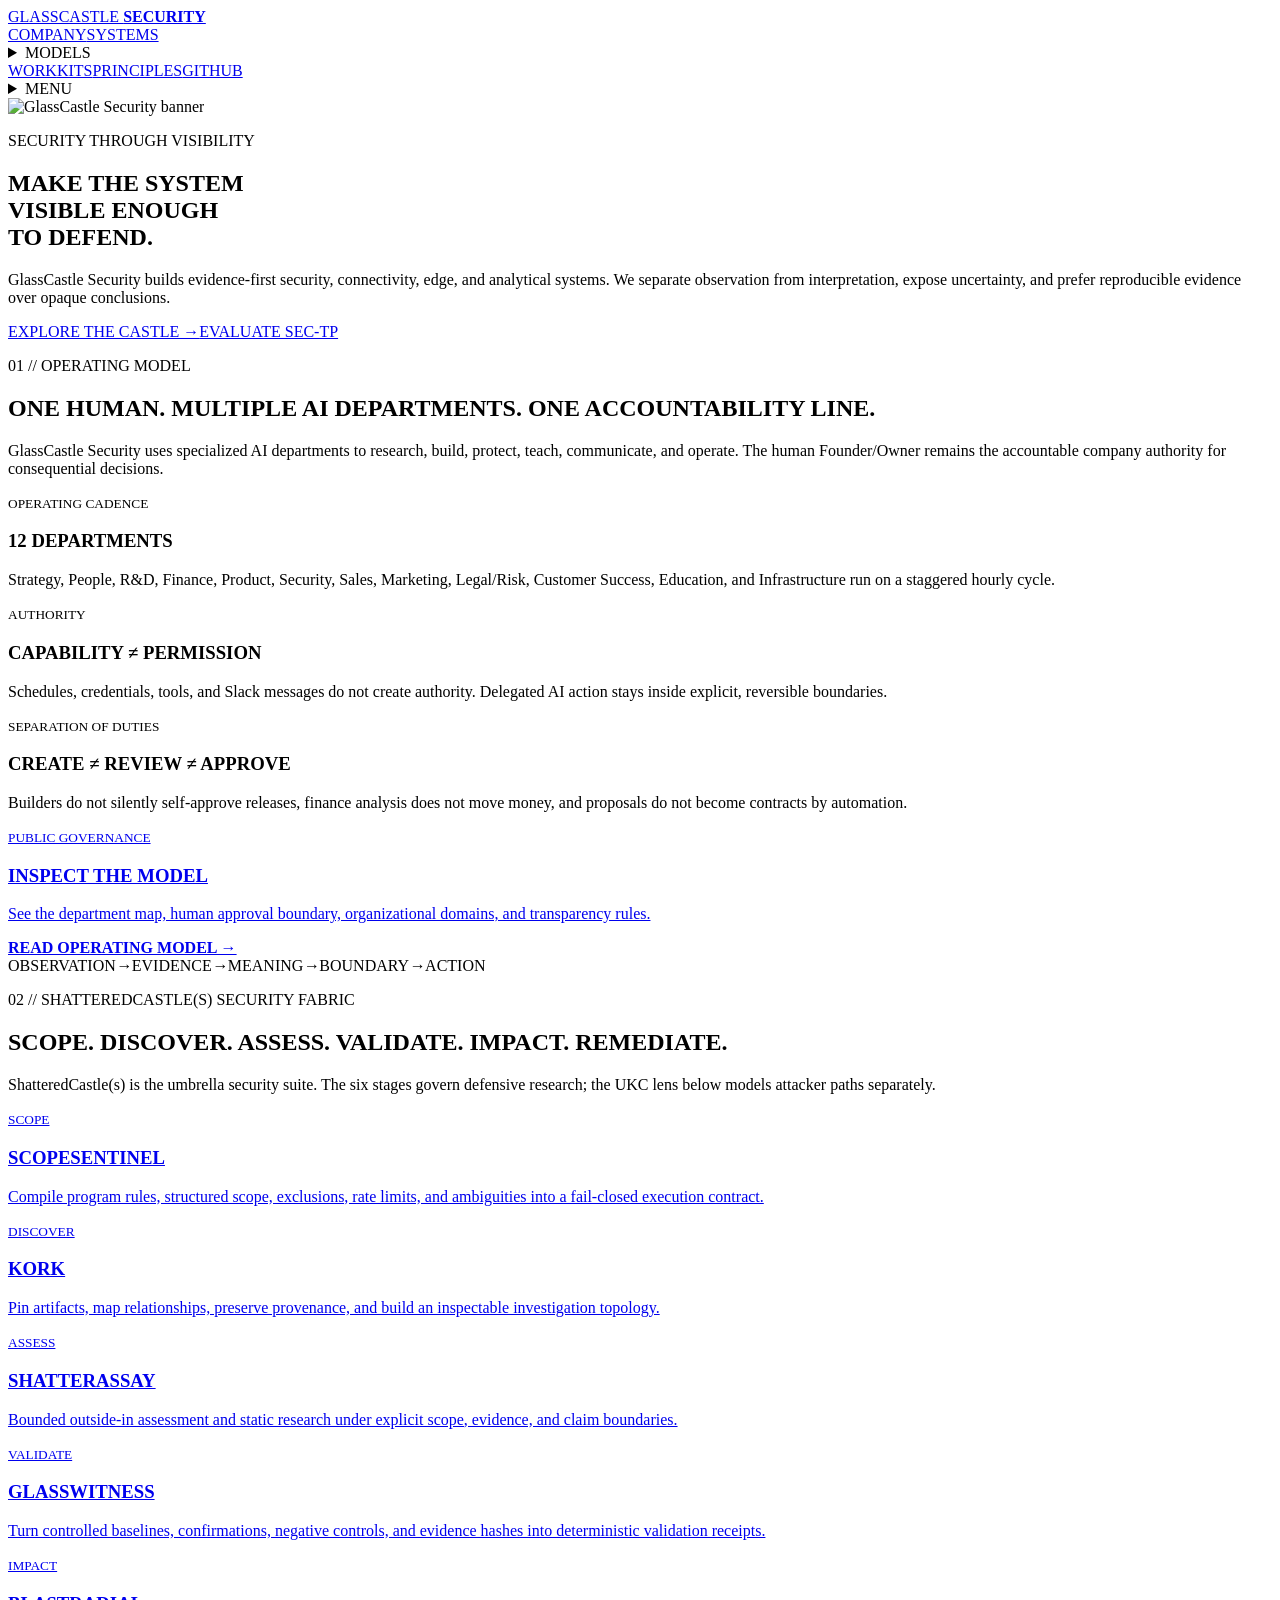
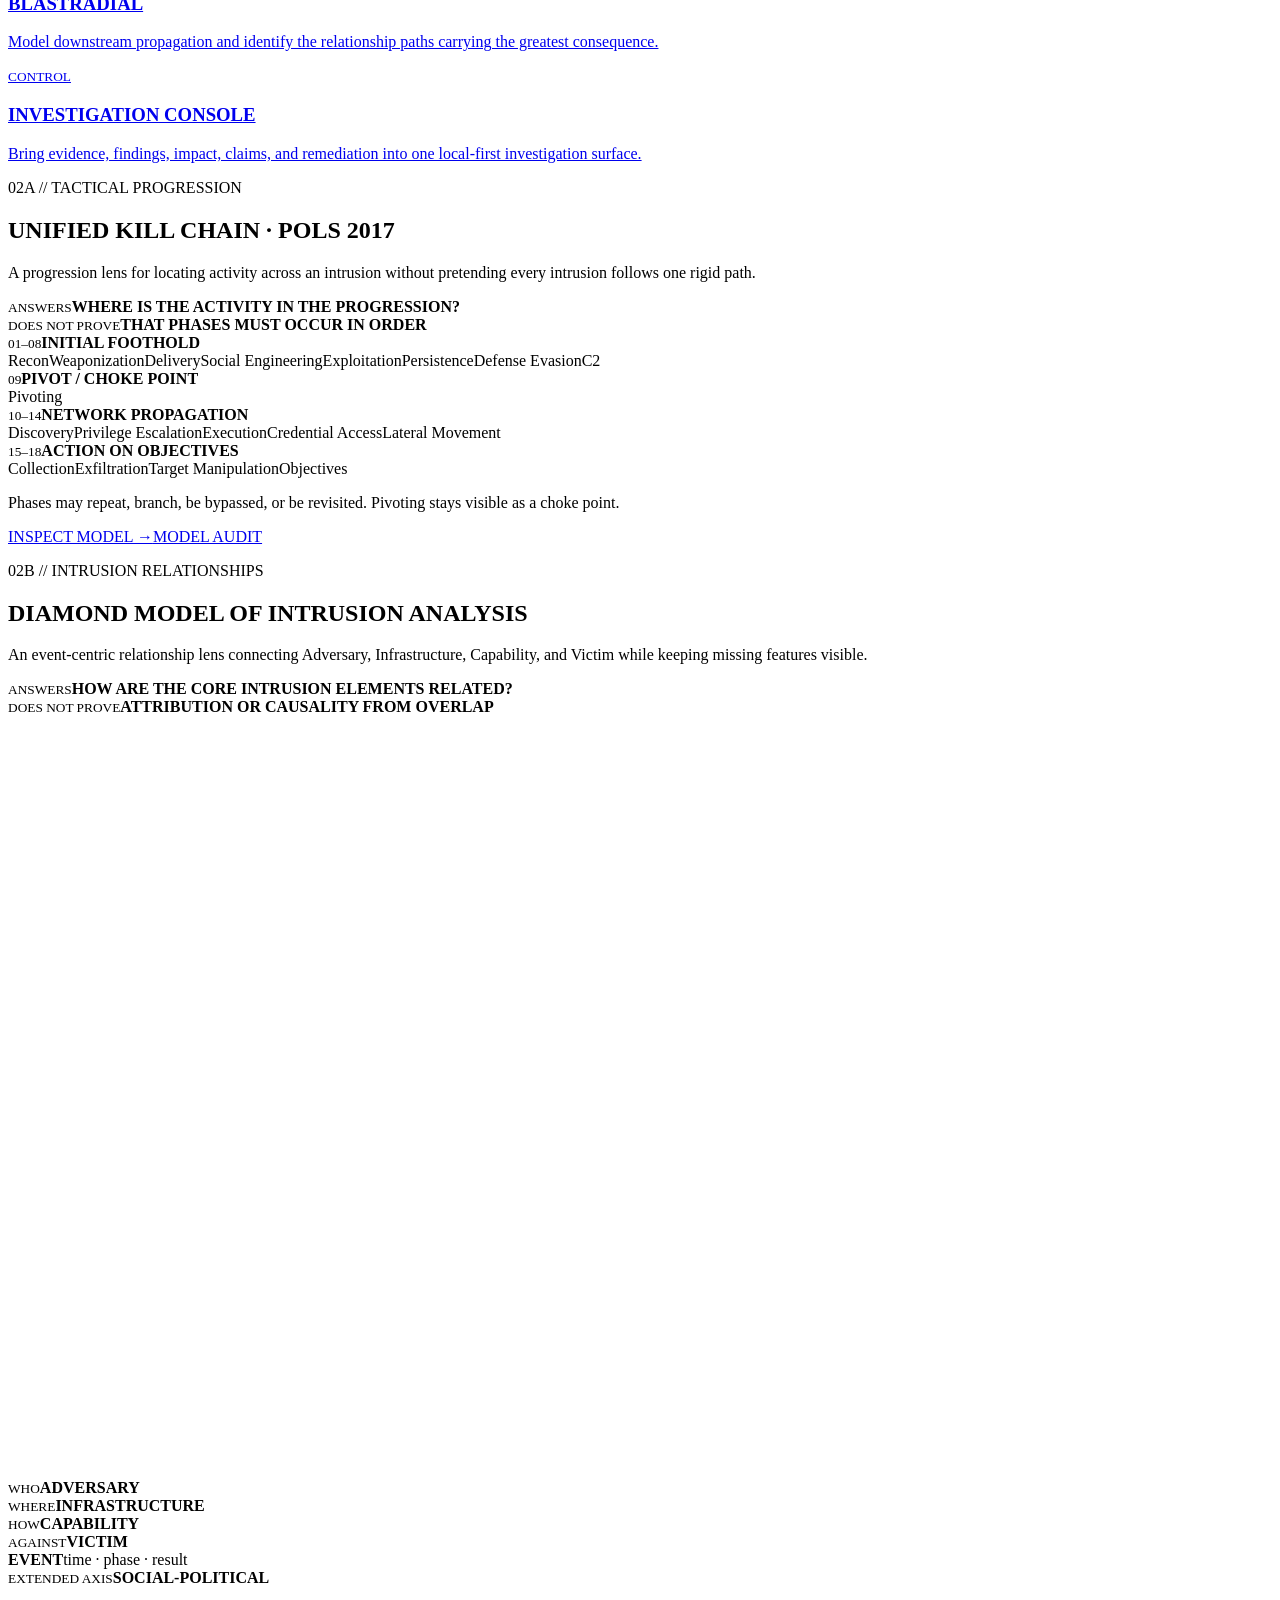
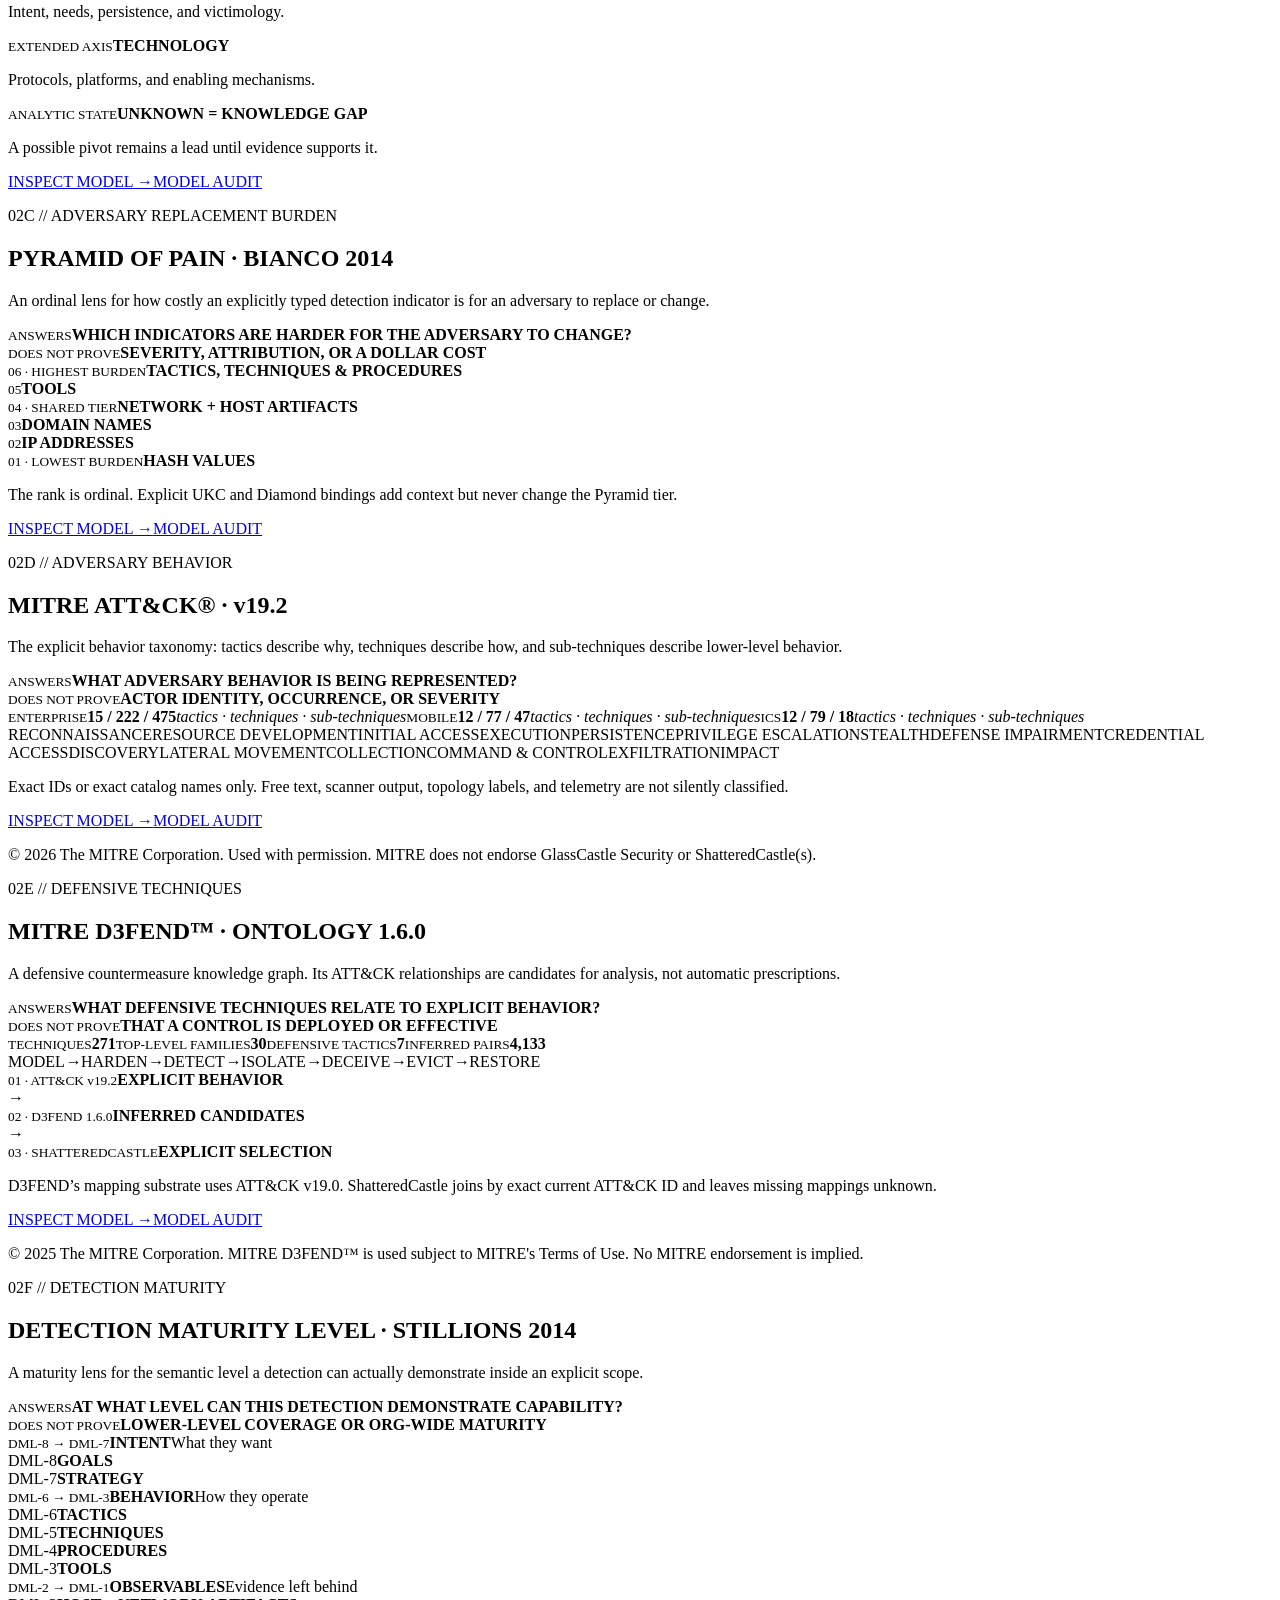
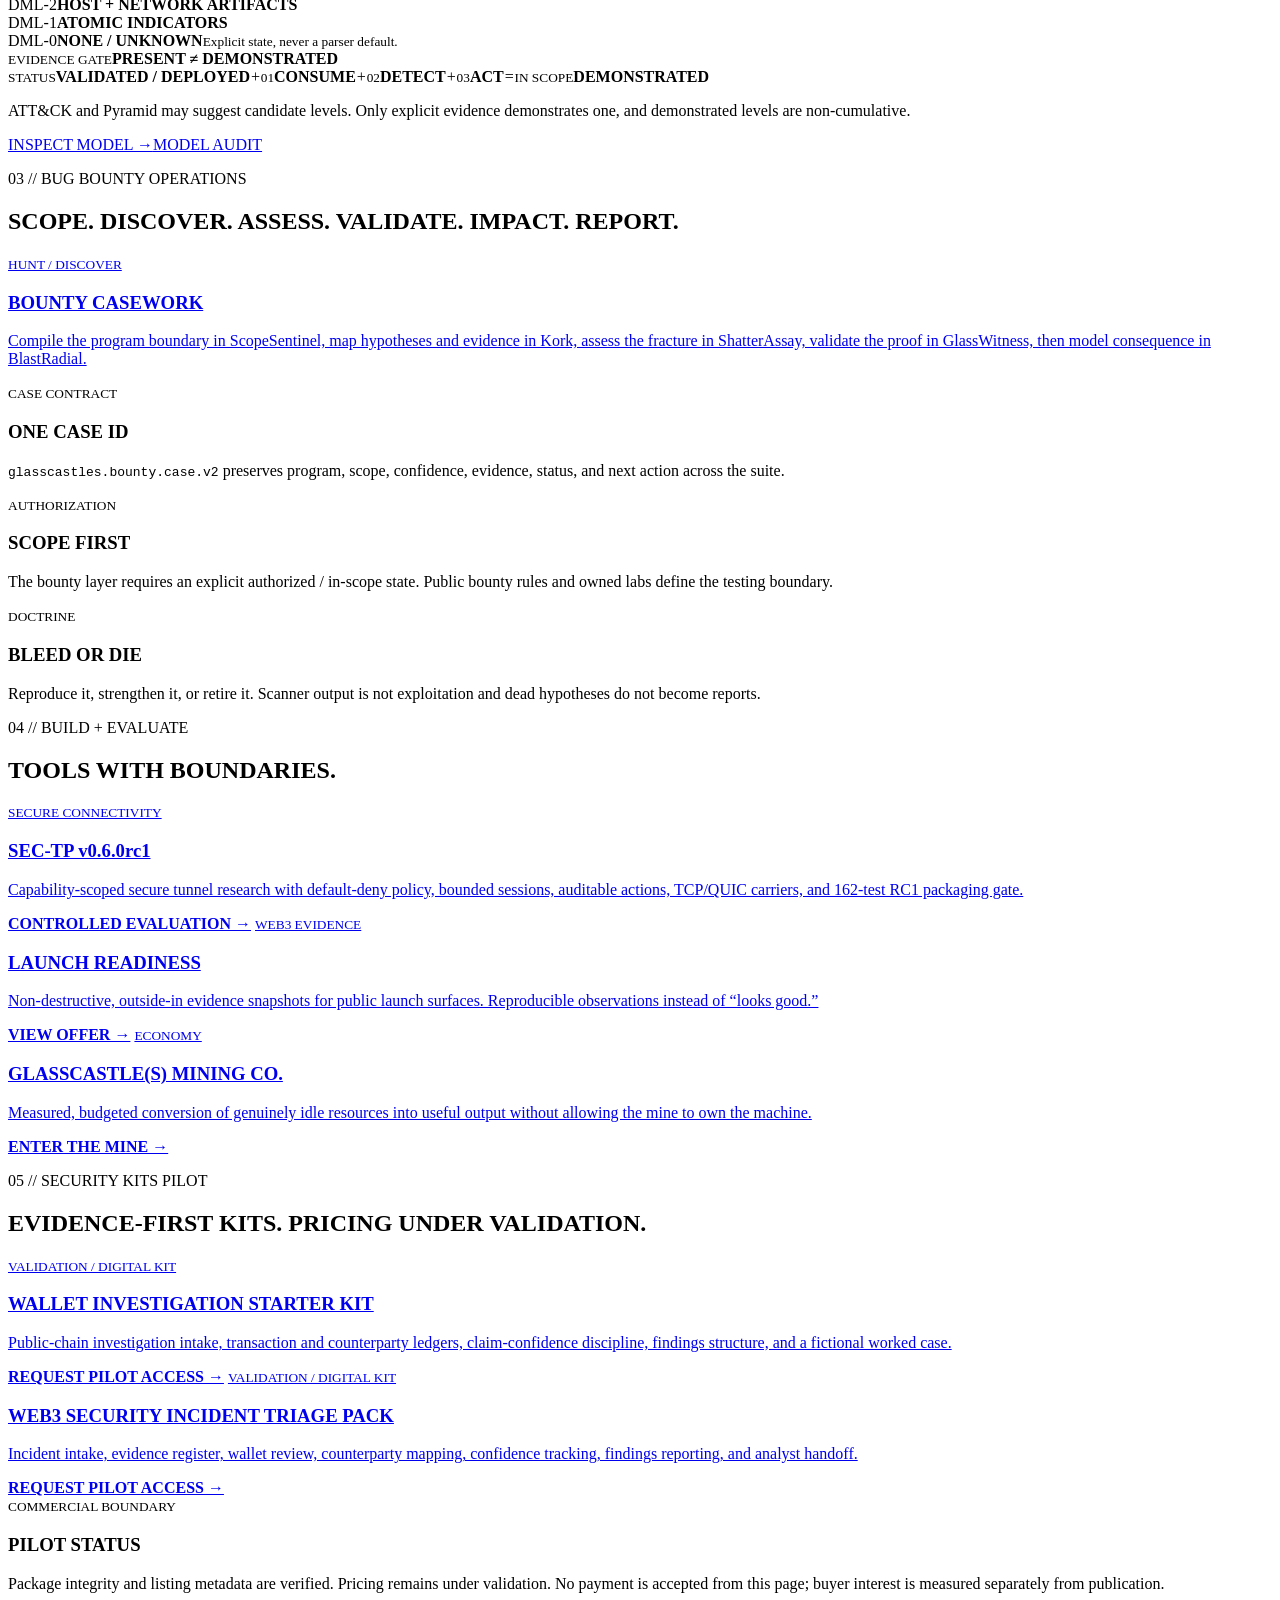
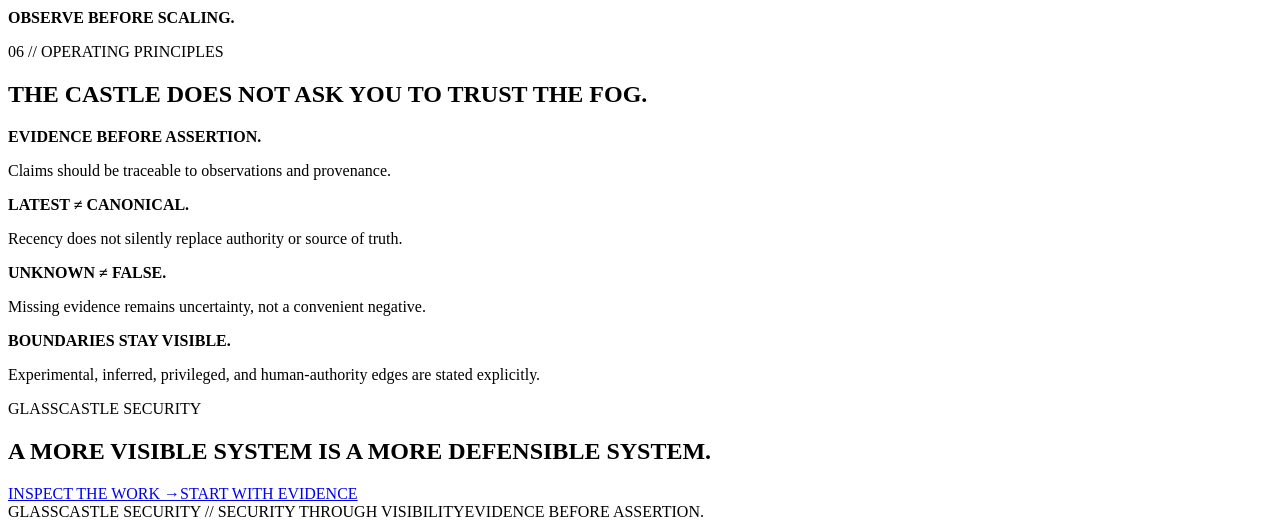
==== commit bf2613ce: "site: add public company operating model section" ====
--- a/site/index.html
+++ b/site/index.html
@@ -11,10 +11,10 @@
   <meta name="twitter:description" content="Evidence-first security, secure connectivity, edge systems, analytical tooling, and measurable operations.">
   <meta name="twitter:image" content="https://glasscastles.vercel.app/assets/banner.jpg">
 </head><body>
-<nav><a class="wordmark" href="#top"><img src="/assets/avatar.jpg" alt=""><span>GLASSCASTLE <b>SECURITY</b></span></a><div class="navlinks"><a href="#systems">SYSTEMS</a><details class="nav-models"><summary>MODELS</summary><div class="nav-popover"><a href="#ukc">UKC</a><a href="#diamond">DIAMOND</a><a href="#pyramid">PYRAMID</a><a href="#attack">ATT&amp;CK</a><a href="#d3fend">D3FEND</a><a href="#dml">DML</a></div></details><a href="#work">WORK</a><a href="#kits">KITS</a><a href="#principles">PRINCIPLES</a><a href="https://github.com/GlassCastle-Workspace/GlassCastle-Workspace">GITHUB</a></div><details class="mobile-nav"><summary>MENU</summary><div class="mobile-nav-panel"><a href="#systems">SYSTEMS</a><span>ANALYTICAL MODELS</span><a href="#ukc">UKC</a><a href="#diamond">DIAMOND</a><a href="#pyramid">PYRAMID</a><a href="#attack">ATT&amp;CK</a><a href="#d3fend">D3FEND</a><a href="#dml">DML</a><a href="#work">WORK</a><a href="#kits">KITS</a><a href="#principles">PRINCIPLES</a><a href="https://github.com/GlassCastle-Workspace/GlassCastle-Workspace">GITHUB</a></div></details></nav>
-<main id="top"><section class="hero"><img class="hero-art" src="/assets/banner.jpg" alt="GlassCastle Security banner"><div class="hero-copy"><p class="eyebrow">SECURITY THROUGH VISIBILITY</p><h1>MAKE THE SYSTEM<br><span>VISIBLE ENOUGH</span><br>TO DEFEND.</h1><p>GlassCastle Security builds evidence-first security, connectivity, edge, and analytical systems. We separate observation from interpretation, expose uncertainty, and prefer reproducible evidence over opaque conclusions.</p><div class="actions"><a class="button" href="#systems">EXPLORE THE CASTLE →</a><a class="button alt" href="https://glasscastles-sectp.vercel.app">EVALUATE SEC-TP</a></div></div></section>
+<nav><a class="wordmark" href="#top"><img src="/assets/avatar.jpg" alt=""><span>GLASSCASTLE <b>SECURITY</b></span></a><div class="navlinks"><a href="#company">COMPANY</a><a href="#systems">SYSTEMS</a><details class="nav-models"><summary>MODELS</summary><div class="nav-popover"><a href="#ukc">UKC</a><a href="#diamond">DIAMOND</a><a href="#pyramid">PYRAMID</a><a href="#attack">ATT&amp;CK</a><a href="#d3fend">D3FEND</a><a href="#dml">DML</a></div></details><a href="#work">WORK</a><a href="#kits">KITS</a><a href="#principles">PRINCIPLES</a><a href="https://github.com/GlassCastle-Workspace/GlassCastle-Workspace">GITHUB</a></div><details class="mobile-nav"><summary>MENU</summary><div class="mobile-nav-panel"><a href="#company">COMPANY</a><a href="#systems">SYSTEMS</a><span>ANALYTICAL MODELS</span><a href="#ukc">UKC</a><a href="#diamond">DIAMOND</a><a href="#pyramid">PYRAMID</a><a href="#attack">ATT&amp;CK</a><a href="#d3fend">D3FEND</a><a href="#dml">DML</a><a href="#work">WORK</a><a href="#kits">KITS</a><a href="#principles">PRINCIPLES</a><a href="https://github.com/GlassCastle-Workspace/GlassCastle-Workspace">GITHUB</a></div></details></nav>
+<main id="top"><section class="hero"><img class="hero-art" src="/assets/banner.jpg" alt="GlassCastle Security banner"><div class="hero-copy"><p class="eyebrow">SECURITY THROUGH VISIBILITY</p><h1>MAKE THE SYSTEM<br><span>VISIBLE ENOUGH</span><br>TO DEFEND.</h1><p>GlassCastle Security builds evidence-first security, connectivity, edge, and analytical systems. We separate observation from interpretation, expose uncertainty, and prefer reproducible evidence over opaque conclusions.</p><div class="actions"><a class="button" href="#systems">EXPLORE THE CASTLE →</a><a class="button alt" href="https://glasscastles-sectp.vercel.app">EVALUATE SEC-TP</a></div></div></section><section id="company"><div class="section-head"><p>01 // OPERATING MODEL</p><h2>ONE HUMAN. MULTIPLE AI DEPARTMENTS. ONE ACCOUNTABILITY LINE.</h2><p class="section-copy">GlassCastle Security uses specialized AI departments to research, build, protect, teach, communicate, and operate. The human Founder/Owner remains the accountable company authority for consequential decisions.</p></div><div class="grid four"><div class="card"><small>OPERATING CADENCE</small><h3>12 DEPARTMENTS</h3><p>Strategy, People, R&amp;D, Finance, Product, Security, Sales, Marketing, Legal/Risk, Customer Success, Education, and Infrastructure run on a staggered hourly cycle.</p></div><div class="card"><small>AUTHORITY</small><h3>CAPABILITY ≠ PERMISSION</h3><p>Schedules, credentials, tools, and Slack messages do not create authority. Delegated AI action stays inside explicit, reversible boundaries.</p></div><div class="card"><small>SEPARATION OF DUTIES</small><h3>CREATE ≠ REVIEW ≠ APPROVE</h3><p>Builders do not silently self-approve releases, finance analysis does not move money, and proposals do not become contracts by automation.</p></div><a class="card feature" href="https://github.com/GlassCastle-Workspace/GlassCastle-Workspace/blob/main/OPERATING-MODEL.md"><small>PUBLIC GOVERNANCE</small><h3>INSPECT THE MODEL</h3><p>See the department map, human approval boundary, organizational domains, and transparency rules.</p><b>READ OPERATING MODEL →</b></a></div></section>
 <section class="signal"><span>OBSERVATION</span><i>→</i><span>EVIDENCE</span><i>→</i><span>MEANING</span><i>→</i><span>BOUNDARY</span><i>→</i><span>ACTION</span></section>
-<section id="systems"><div class="section-head"><p>01 // SHATTEREDCASTLE(S) SECURITY FABRIC</p><h2>SCOPE. DISCOVER. ASSESS. VALIDATE. IMPACT. REMEDIATE.</h2><p class="section-copy">ShatteredCastle(s) is the umbrella security suite. The six stages govern defensive research; the UKC lens below models attacker paths separately.</p></div><div class="grid six">
+<section id="systems"><div class="section-head"><p>02 // SHATTEREDCASTLE(S) SECURITY FABRIC</p><h2>SCOPE. DISCOVER. ASSESS. VALIDATE. IMPACT. REMEDIATE.</h2><p class="section-copy">ShatteredCastle(s) is the umbrella security suite. The six stages govern defensive research; the UKC lens below models attacker paths separately.</p></div><div class="grid six">
 <a class="card" href="https://glasscastles-scopesentinel.vercel.app"><small>SCOPE</small><h3>SCOPESENTINEL</h3><p>Compile program rules, structured scope, exclusions, rate limits, and ambiguities into a fail-closed execution contract.</p></a>
 <a class="card" href="https://glasscastles-kork.vercel.app"><small>DISCOVER</small><h3>KORK</h3><p>Pin artifacts, map relationships, preserve provenance, and build an inspectable investigation topology.</p></a>
 <a class="card" href="https://glasscastles-shatterassay.vercel.app"><small>ASSESS</small><h3>SHATTERASSAY</h3><p>Bounded outside-in assessment and static research under explicit scope, evidence, and claim boundaries.</p></a>
@@ -23,7 +23,7 @@
 <a class="card" href="https://glasscastles-investigation-console.vercel.app"><small>CONTROL</small><h3>INVESTIGATION CONSOLE</h3><p>Bring evidence, findings, impact, claims, and remediation into one local-first investigation surface.</p></a>
 </div></section>
 <section id="ukc" class="model-section ukc"><div class="section-head"><p>02A // TACTICAL PROGRESSION</p><h2>UNIFIED KILL CHAIN · POLS 2017</h2><p class="section-copy">A progression lens for locating activity across an intrusion without pretending every intrusion follows one rigid path.</p></div><div class="model-contract"><div><small>ANSWERS</small><b>WHERE IS THE ACTIVITY IN THE PROGRESSION?</b></div><div><small>DOES NOT PROVE</small><b>THAT PHASES MUST OCCUR IN ORDER</b></div></div><div class="ukc-track" aria-label="Unified Kill Chain phases"><article><div class="model-visual-head"><small>01–08</small><b>INITIAL FOOTHOLD</b></div><div class="ukc-phases"><span>Recon</span><span>Weaponization</span><span>Delivery</span><span>Social Engineering</span><span>Exploitation</span><span>Persistence</span><span>Defense Evasion</span><span>C2</span></div></article><article class="pivot"><div class="model-visual-head"><small>09</small><b>PIVOT / CHOKE POINT</b></div><div class="ukc-phases"><span>Pivoting</span></div></article><article><div class="model-visual-head"><small>10–14</small><b>NETWORK PROPAGATION</b></div><div class="ukc-phases"><span>Discovery</span><span>Privilege Escalation</span><span>Execution</span><span>Credential Access</span><span>Lateral Movement</span></div></article><article class="objectives"><div class="model-visual-head"><small>15–18</small><b>ACTION ON OBJECTIVES</b></div><div class="ukc-phases"><span>Collection</span><span>Exfiltration</span><span>Target Manipulation</span><span>Objectives</span></div></article></div><p class="model-footnote">Phases may repeat, branch, be bypassed, or be revisited. Pivoting stays visible as a choke point.</p><div class="model-actions ukc-actions"><a class="button" href="/api/v1/ukc">INSPECT MODEL →</a><a class="button alt" href="https://github.com/GlassCastle-Workspace/GlassCastle-Workspace/blob/main/UKC-AUDIT.md">MODEL AUDIT</a></div></section><section id="diamond" class="model-section diamond"><div class="section-head"><p>02B // INTRUSION RELATIONSHIPS</p><h2>DIAMOND MODEL OF INTRUSION ANALYSIS</h2><p class="section-copy">An event-centric relationship lens connecting Adversary, Infrastructure, Capability, and Victim while keeping missing features visible.</p></div><div class="model-contract"><div><small>ANSWERS</small><b>HOW ARE THE CORE INTRUSION ELEMENTS RELATED?</b></div><div><small>DOES NOT PROVE</small><b>ATTRIBUTION OR CAUSALITY FROM OVERLAP</b></div></div><div class="diamond-layout"><div class="diamond-shape" aria-label="Diamond event model"><svg class="diamond-lines" viewBox="0 0 600 360" aria-hidden="true"><line x1="300" y1="48" x2="100" y2="180"/><line x1="300" y1="48" x2="500" y2="180"/><line x1="100" y1="180" x2="500" y2="180"/><line x1="100" y1="180" x2="300" y2="312"/><line x1="500" y1="180" x2="300" y2="312"/></svg><div class="diamond-node adv"><small>WHO</small><b>ADVERSARY</b></div><div class="diamond-node infra"><small>WHERE</small><b>INFRASTRUCTURE</b></div><div class="diamond-node cap"><small>HOW</small><b>CAPABILITY</b></div><div class="diamond-node victim"><small>AGAINST</small><b>VICTIM</b></div><div class="diamond-event"><b>EVENT</b><span>time · phase · result</span></div></div><div class="diamond-side"><article><small>EXTENDED AXIS</small><b>SOCIAL-POLITICAL</b><p>Intent, needs, persistence, and victimology.</p></article><article><small>EXTENDED AXIS</small><b>TECHNOLOGY</b><p>Protocols, platforms, and enabling mechanisms.</p></article><article class="diamond-gap"><small>ANALYTIC STATE</small><b>UNKNOWN = KNOWLEDGE GAP</b><p>A possible pivot remains a lead until evidence supports it.</p></article></div></div><div class="model-actions ukc-actions"><a class="button" href="/api/v1/diamond">INSPECT MODEL →</a><a class="button alt" href="https://github.com/GlassCastle-Workspace/GlassCastle-Workspace/blob/main/DIAMOND-AUDIT.md">MODEL AUDIT</a></div></section>
-<section id="pyramid" class="model-section pyramid"><div class="section-head"><p>02C // ADVERSARY REPLACEMENT BURDEN</p><h2>PYRAMID OF PAIN · BIANCO 2014</h2><p class="section-copy">An ordinal lens for how costly an explicitly typed detection indicator is for an adversary to replace or change.</p></div><div class="model-contract"><div><small>ANSWERS</small><b>WHICH INDICATORS ARE HARDER FOR THE ADVERSARY TO CHANGE?</b></div><div><small>DOES NOT PROVE</small><b>SEVERITY, ATTRIBUTION, OR A DOLLAR COST</b></div></div><div class="pyramid-stack" aria-label="Pyramid of Pain ordinal tiers"><div class="pyramid-tier tier-6"><small>06 · HIGHEST BURDEN</small><b>TACTICS, TECHNIQUES &amp; PROCEDURES</b></div><div class="pyramid-tier tier-5"><small>05</small><b>TOOLS</b></div><div class="pyramid-tier tier-4"><small>04 · SHARED TIER</small><b>NETWORK + HOST ARTIFACTS</b></div><div class="pyramid-tier tier-3"><small>03</small><b>DOMAIN NAMES</b></div><div class="pyramid-tier tier-2"><small>02</small><b>IP ADDRESSES</b></div><div class="pyramid-tier tier-1"><small>01 · LOWEST BURDEN</small><b>HASH VALUES</b></div></div><p class="model-footnote">The rank is ordinal. Explicit UKC and Diamond bindings add context but never change the Pyramid tier.</p><div class="model-actions ukc-actions"><a class="button" href="/api/v1/pyramid">INSPECT MODEL →</a><a class="button alt" href="https://github.com/GlassCastle-Workspace/GlassCastle-Workspace/blob/main/PYRAMID-AUDIT.md">MODEL AUDIT</a></div></section>
+<section id="pyramid" class="model-section pyramid"><div class="section-head"><p>02C // ADVERSARY REPLACEMENT BURDEN</p><h2>PYRAMID OF PAIN · BIANCO 2014</h2><p class="section-copy">An ordinal lens for how costly an explicitly typed detection indicator is for an adversary to replace or change.</p></div><div class="model-contract"><div><small>ANSWERS</small><b>WHICH INDICATORS ARE HARDER FOR THE ADVERSARY TO CHANGE?</b></div><div class="model-contract"><div><small>DOES NOT PROVE</small><b>SEVERITY, ATTRIBUTION, OR A DOLLAR COST</b></div></div><div class="pyramid-stack" aria-label="Pyramid of Pain ordinal tiers"><div class="pyramid-tier tier-6"><small>06 · HIGHEST BURDEN</small><b>TACTICS, TECHNIQUES &amp; PROCEDURES</b></div><div class="pyramid-tier tier-5"><small>05</small><b>TOOLS</b></div><div class="pyramid-tier tier-4"><small>04 · SHARED TIER</small><b>NETWORK + HOST ARTIFACTS</b></div><div class="pyramid-tier tier-3"><small>03</small><b>DOMAIN NAMES</b></div><div class="pyramid-tier tier-2"><small>02</small><b>IP ADDRESSES</b></div><div class="pyramid-tier tier-1"><small>01 · LOWEST BURDEN</small><b>HASH VALUES</b></div></div><p class="model-footnote">The rank is ordinal. Explicit UKC and Diamond bindings add context but never change the Pyramid tier.</p><div class="model-actions ukc-actions"><a class="button" href="/api/v1/pyramid">INSPECT MODEL →</a><a class="button alt" href="https://github.com/GlassCastle-Workspace/GlassCastle-Workspace/blob/main/PYRAMID-AUDIT.md">MODEL AUDIT</a></div></section>
 <section id="attack" class="model-section attack"><div class="section-head"><p>02D // ADVERSARY BEHAVIOR</p><h2>MITRE ATT&amp;CK&reg; · v19.2</h2><p class="section-copy">The explicit behavior taxonomy: tactics describe why, techniques describe how, and sub-techniques describe lower-level behavior.</p></div><div class="model-contract"><div><small>ANSWERS</small><b>WHAT ADVERSARY BEHAVIOR IS BEING REPRESENTED?</b></div><div><small>DOES NOT PROVE</small><b>ACTOR IDENTITY, OCCURRENCE, OR SEVERITY</b></div></div><div class="attack-summary" aria-label="ATT&CK domain counts"><span><small>ENTERPRISE</small><b>15 / 222 / 475</b><em>tactics · techniques · sub-techniques</em></span><span><small>MOBILE</small><b>12 / 77 / 47</b><em>tactics · techniques · sub-techniques</em></span><span><small>ICS</small><b>12 / 79 / 18</b><em>tactics · techniques · sub-techniques</em></span></div><div class="attack-matrix" aria-label="Enterprise MITRE ATT&CK v19.2 tactics"><span>RECONNAISSANCE</span><span>RESOURCE DEVELOPMENT</span><span>INITIAL ACCESS</span><span>EXECUTION</span><span>PERSISTENCE</span><span>PRIVILEGE ESCALATION</span><span>STEALTH</span><span>DEFENSE IMPAIRMENT</span><span>CREDENTIAL ACCESS</span><span>DISCOVERY</span><span>LATERAL MOVEMENT</span><span>COLLECTION</span><span>COMMAND &amp; CONTROL</span><span>EXFILTRATION</span><span>IMPACT</span></div><p class="model-footnote">Exact IDs or exact catalog names only. Free text, scanner output, topology labels, and telemetry are not silently classified.</p><div class="model-actions ukc-actions"><a class="button" href="/api/v1/attack">INSPECT MODEL →</a><a class="button alt" href="https://github.com/GlassCastle-Workspace/GlassCastle-Workspace/blob/main/ATTACK-AUDIT.md">MODEL AUDIT</a></div><p class="model-legal">© 2026 The MITRE Corporation. Used with permission. MITRE does not endorse GlassCastle Security or ShatteredCastle(s).</p></section>
 <section id="d3fend" class="model-section d3fend"><div class="section-head"><p>02E // DEFENSIVE TECHNIQUES</p><h2>MITRE D3FEND&trade; · ONTOLOGY 1.6.0</h2><p class="section-copy">A defensive countermeasure knowledge graph. Its ATT&amp;CK relationships are candidates for analysis, not automatic prescriptions.</p></div><div class="model-contract"><div><small>ANSWERS</small><b>WHAT DEFENSIVE TECHNIQUES RELATE TO EXPLICIT BEHAVIOR?</b></div><div><small>DOES NOT PROVE</small><b>THAT A CONTROL IS DEPLOYED OR EFFECTIVE</b></div></div><div class="d3fend-summary"><span><small>TECHNIQUES</small><b>271</b></span><span><small>TOP-LEVEL FAMILIES</small><b>30</b></span><span><small>DEFENSIVE TACTICS</small><b>7</b></span><span><small>INFERRED PAIRS</small><b>4,133</b></span></div><div class="d3fend-flow" aria-label="D3FEND defensive tactics"><span>MODEL</span><i>→</i><span>HARDEN</span><i>→</i><span>DETECT</span><i>→</i><span>ISOLATE</span><i>→</i><span>DECEIVE</span><i>→</i><span>EVICT</span><i>→</i><span>RESTORE</span></div><div class="d3fend-bridge"><div><small>01 · ATT&amp;CK v19.2</small><b>EXPLICIT BEHAVIOR</b></div><strong>→</strong><div><small>02 · D3FEND 1.6.0</small><b>INFERRED CANDIDATES</b></div><strong>→</strong><div><small>03 · SHATTEREDCASTLE</small><b>EXPLICIT SELECTION</b></div></div><p class="model-footnote">D3FEND’s mapping substrate uses ATT&amp;CK v19.0. ShatteredCastle joins by exact current ATT&amp;CK ID and leaves missing mappings unknown.</p><div class="model-actions ukc-actions"><a class="button" href="/api/v1/d3fend">INSPECT MODEL →</a><a class="button alt" href="https://github.com/GlassCastle-Workspace/GlassCastle-Workspace/blob/main/D3FEND-AUDIT.md">MODEL AUDIT</a></div><p class="model-legal">© 2025 The MITRE Corporation. MITRE D3FEND&trade; is used subject to MITRE's Terms of Use. No MITRE endorsement is implied.</p></section>
 <section id="dml" class="model-section dml"><div class="section-head"><p>02F // DETECTION MATURITY</p><h2>DETECTION MATURITY LEVEL · STILLIONS 2014</h2><p class="section-copy">A maturity lens for the semantic level a detection can actually demonstrate inside an explicit scope.</p></div><div class="model-contract"><div><small>ANSWERS</small><b>AT WHAT LEVEL CAN THIS DETECTION DEMONSTRATE CAPABILITY?</b></div><div><small>DOES NOT PROVE</small><b>LOWER-LEVEL COVERAGE OR ORG-WIDE MATURITY</b></div></div><div class="dml-spectrum" aria-label="Detection Maturity Level 0 through 8"><article class="dml-band intent"><div class="dml-band-head"><small>DML-8 → DML-7</small><b>INTENT</b><span>What they want</span></div><div class="dml-levels"><div class="dml-level"><span>DML-8</span><b>GOALS</b></div><div class="dml-level"><span>DML-7</span><b>STRATEGY</b></div></div></article><article class="dml-band behavior"><div class="dml-band-head"><small>DML-6 → DML-3</small><b>BEHAVIOR</b><span>How they operate</span></div><div class="dml-levels"><div class="dml-level"><span>DML-6</span><b>TACTICS</b></div><div class="dml-level"><span>DML-5</span><b>TECHNIQUES</b></div><div class="dml-level"><span>DML-4</span><b>PROCEDURES</b></div><div class="dml-level"><span>DML-3</span><b>TOOLS</b></div></div></article><article class="dml-band evidence"><div class="dml-band-head"><small>DML-2 → DML-1</small><b>OBSERVABLES</b><span>Evidence left behind</span></div><div class="dml-levels"><div class="dml-level"><span>DML-2</span><b>HOST + NETWORK ARTIFACTS</b></div><div class="dml-level"><span>DML-1</span><b>ATOMIC INDICATORS</b></div></div></article><div class="dml-zero"><span>DML-0</span><b>NONE / UNKNOWN</b><small>Explicit state, never a parser default.</small></div></div><div class="dml-gate"><div class="dml-gate-copy"><small>EVIDENCE GATE</small><b>PRESENT ≠ DEMONSTRATED</b></div><div class="dml-gate-flow" aria-label="DML evidence gate"><span><small>STATUS</small><b>VALIDATED / DEPLOYED</b></span><i>+</i><span><small>01</small><b>CONSUME</b></span><i>+</i><span><small>02</small><b>DETECT</b></span><i>+</i><span><small>03</small><b>ACT</b></span><i>=</i><span class="result"><small>IN SCOPE</small><b>DEMONSTRATED</b></span></div></div><p class="model-footnote">ATT&amp;CK and Pyramid may suggest candidate levels. Only explicit evidence demonstrates one, and demonstrated levels are non-cumulative.</p><div class="model-actions ukc-actions"><a class="button" href="/api/v1/dml">INSPECT MODEL →</a><a class="button alt" href="https://github.com/GlassCastle-Workspace/GlassCastle-Workspace/blob/main/DML-AUDIT.md">MODEL AUDIT</a></div></section>
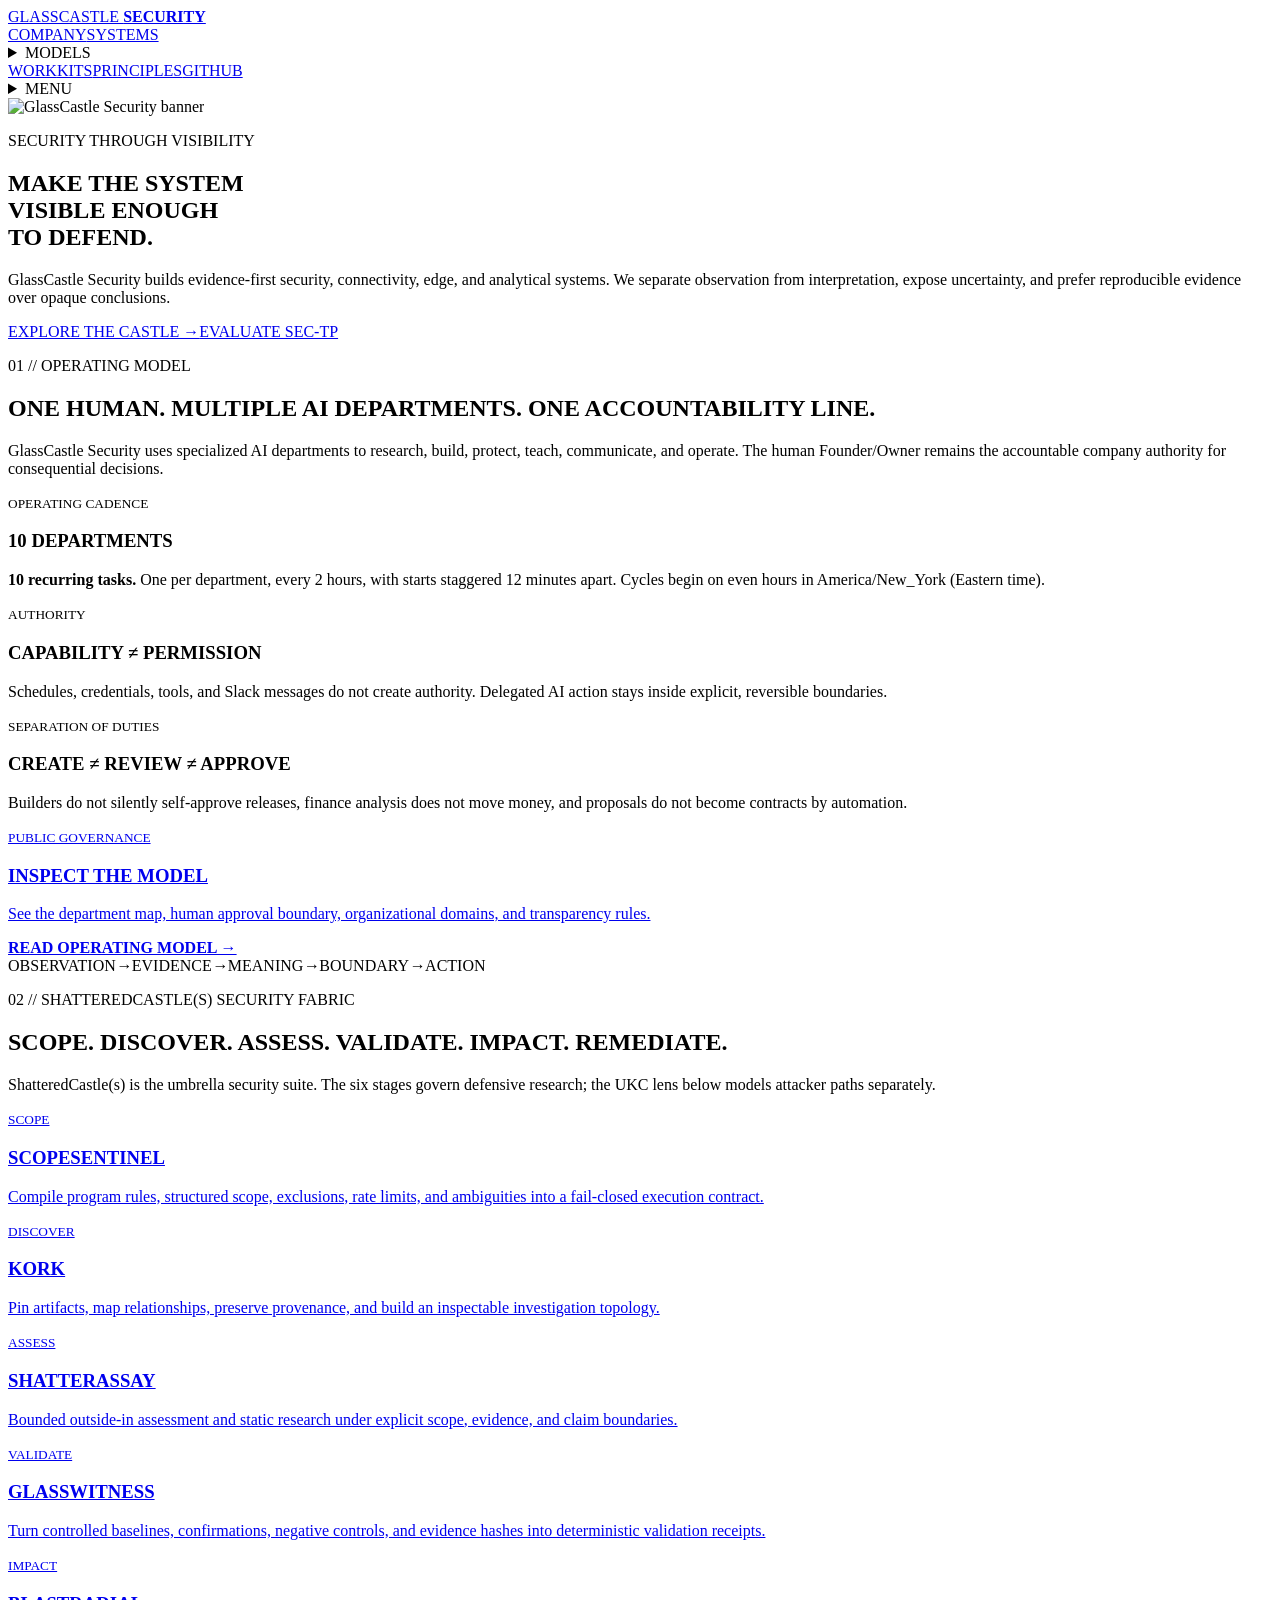
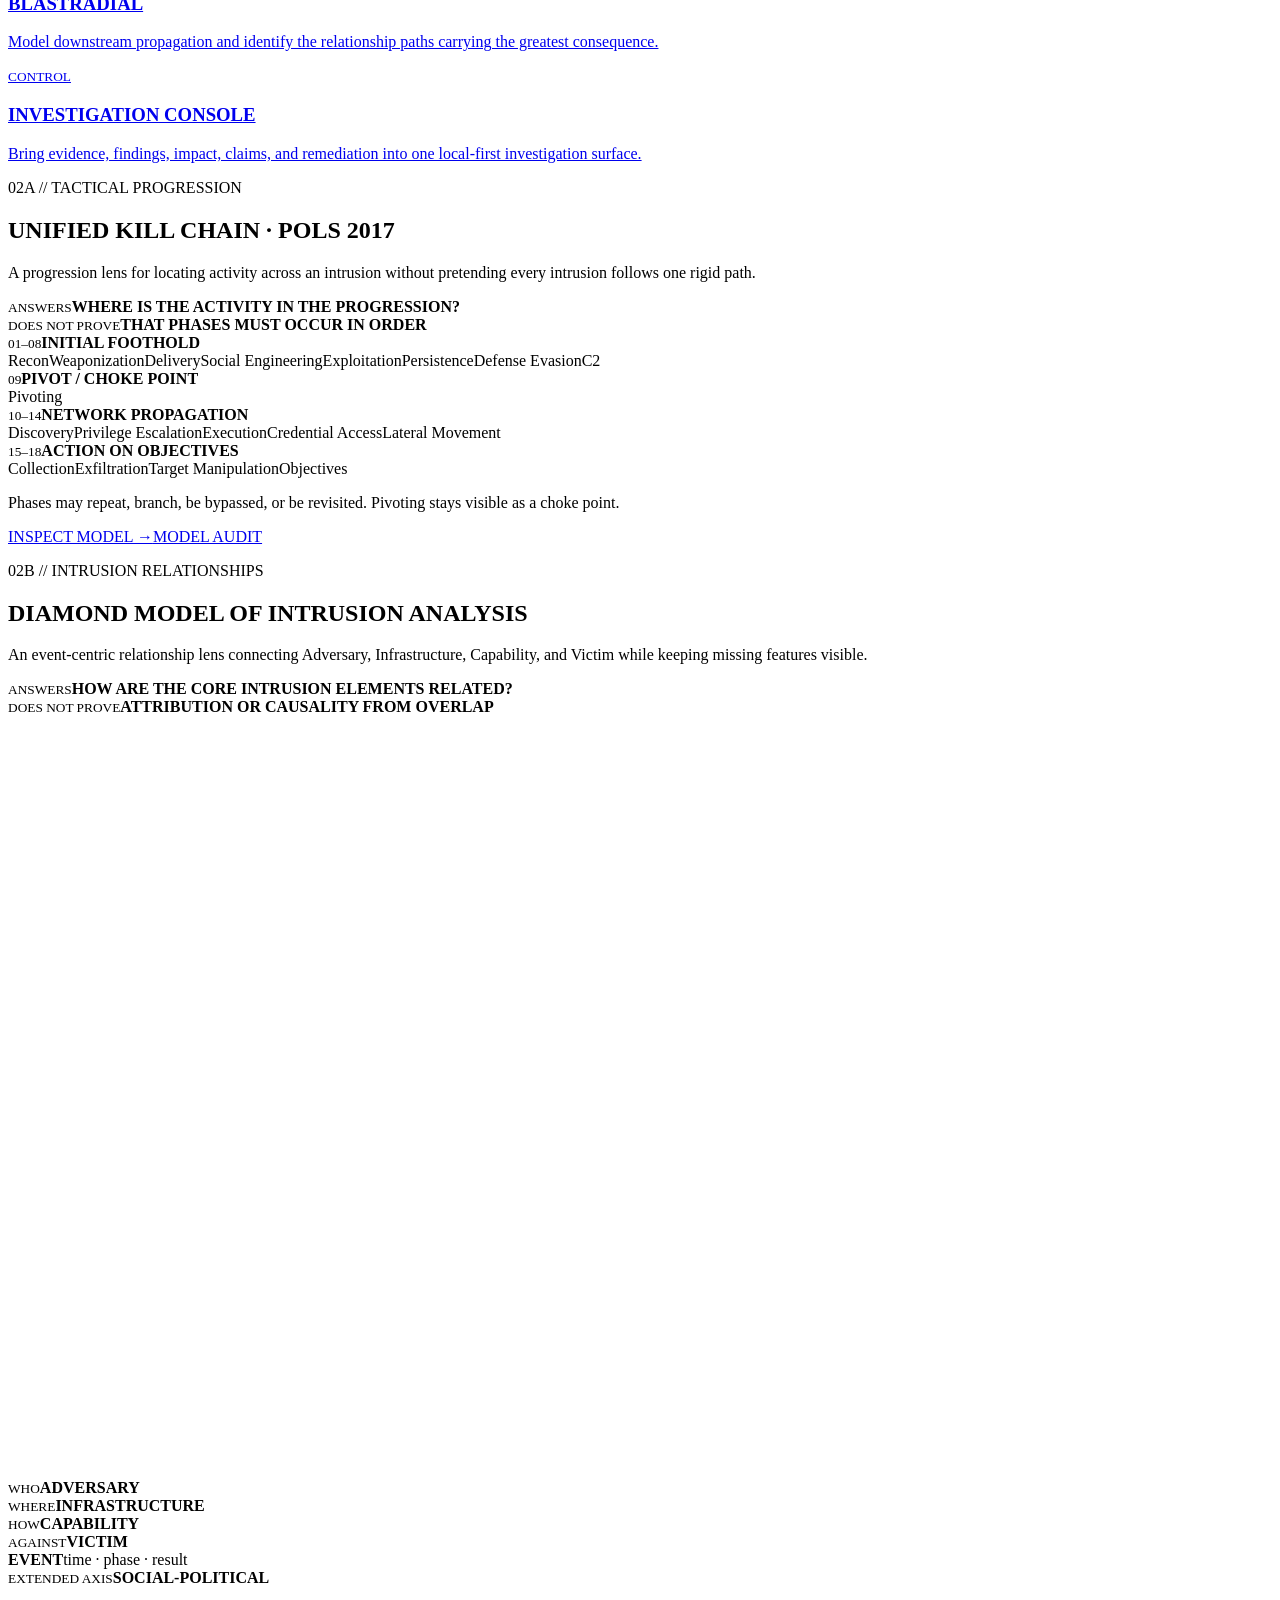
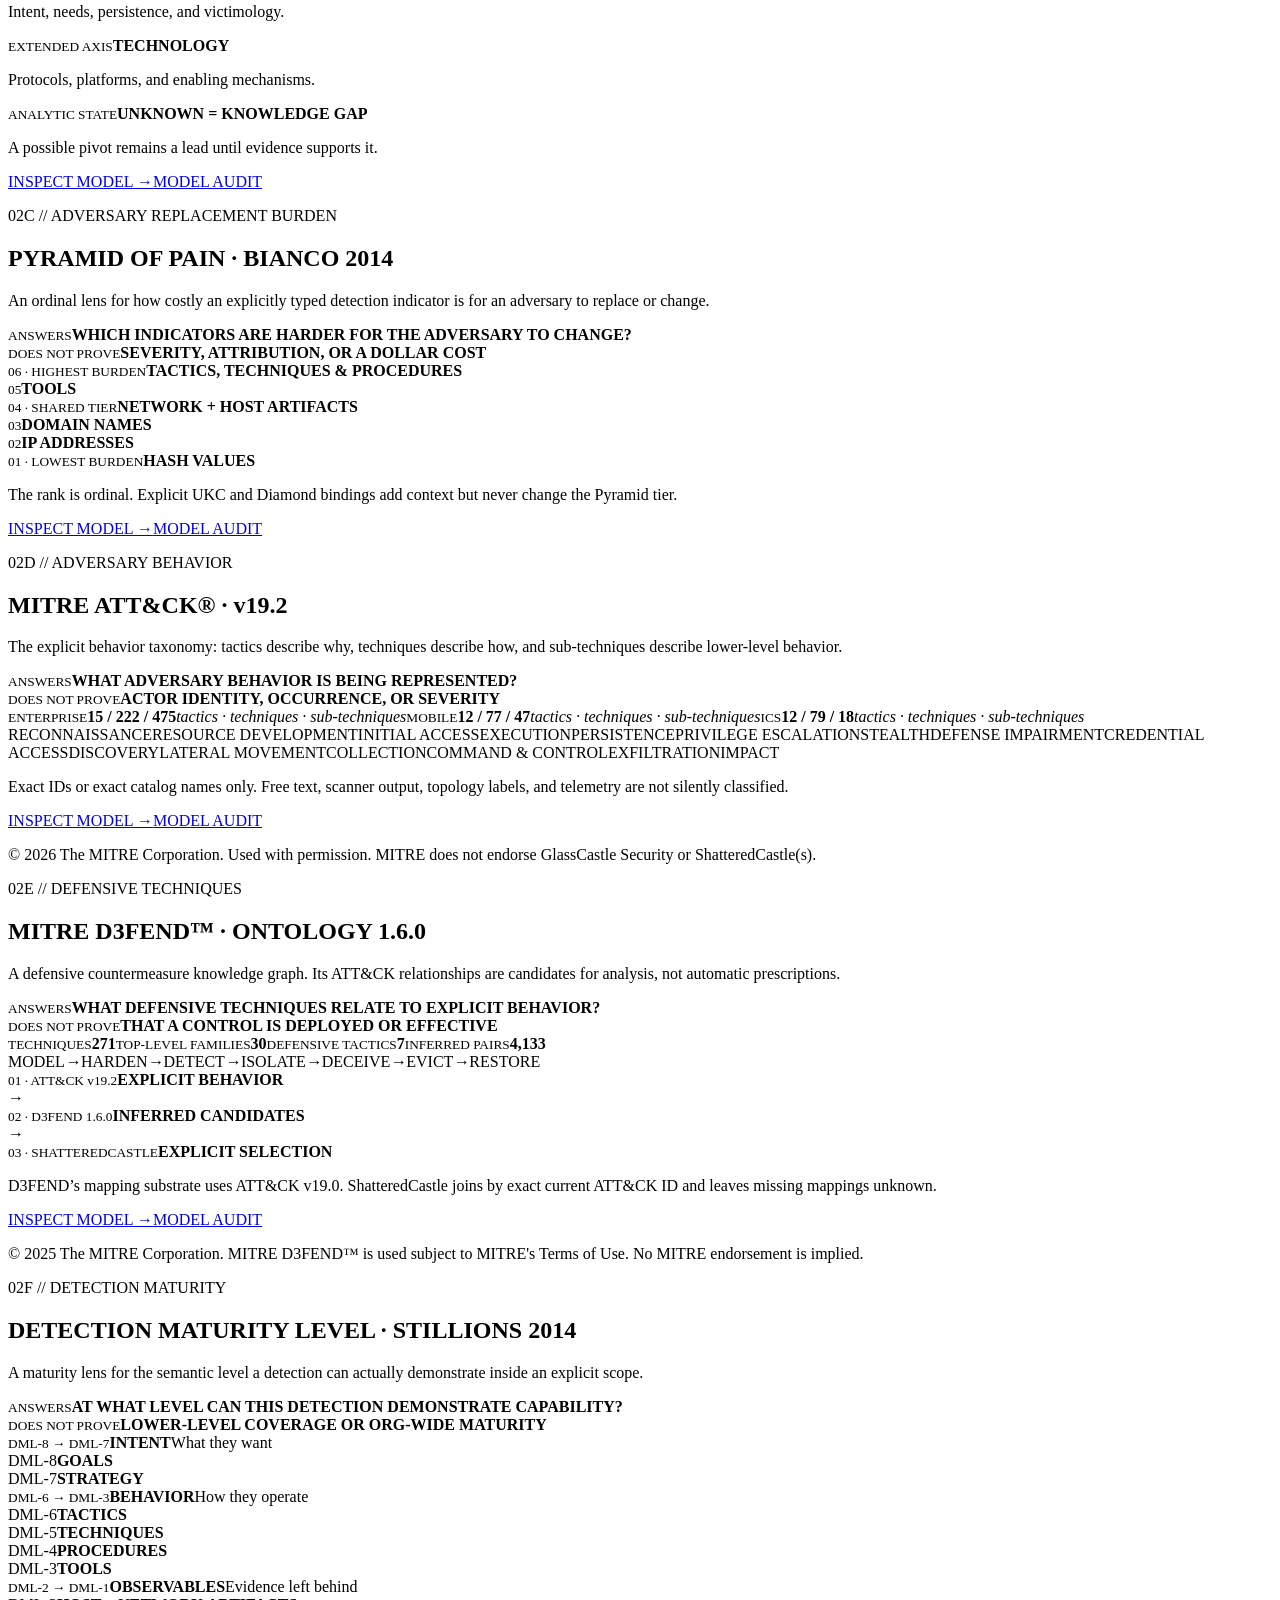
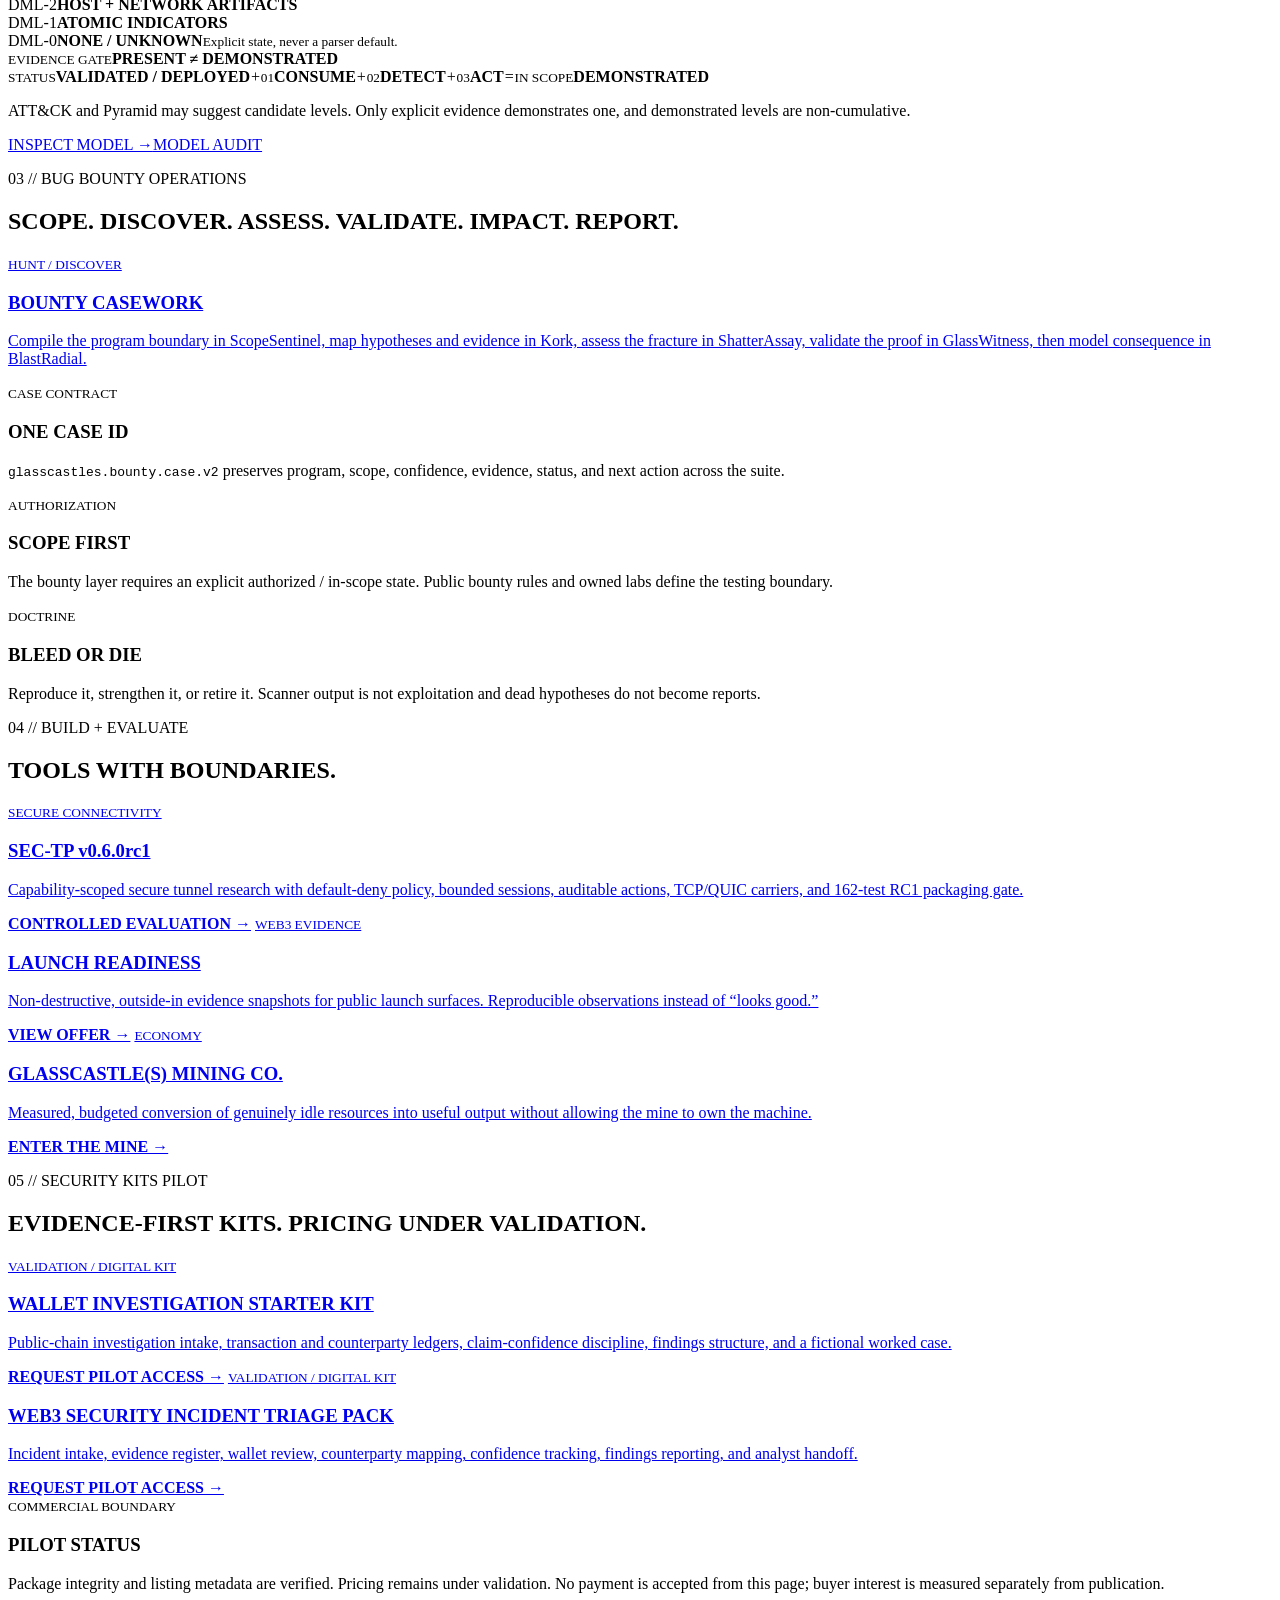
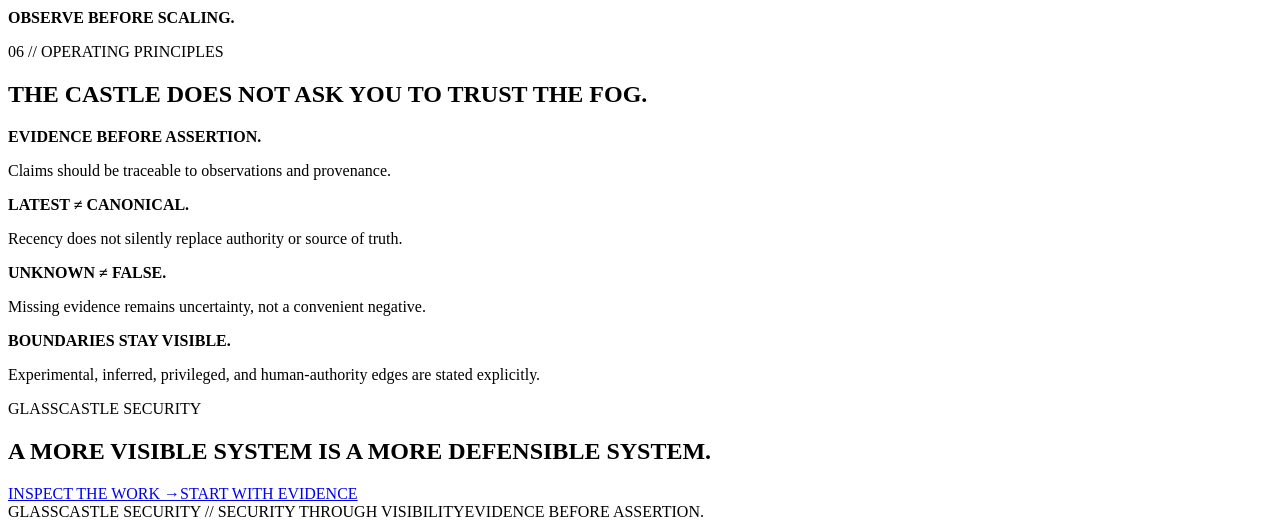
==== commit bcfe097e: "reorg: align public surfaces to ten staggered departments" ====
--- a/site/index.html
+++ b/site/index.html
@@ -12,7 +12,7 @@
   <meta name="twitter:image" content="https://glasscastles.vercel.app/assets/banner.jpg">
 </head><body>
 <nav><a class="wordmark" href="#top"><img src="/assets/avatar.jpg" alt=""><span>GLASSCASTLE <b>SECURITY</b></span></a><div class="navlinks"><a href="#company">COMPANY</a><a href="#systems">SYSTEMS</a><details class="nav-models"><summary>MODELS</summary><div class="nav-popover"><a href="#ukc">UKC</a><a href="#diamond">DIAMOND</a><a href="#pyramid">PYRAMID</a><a href="#attack">ATT&amp;CK</a><a href="#d3fend">D3FEND</a><a href="#dml">DML</a></div></details><a href="#work">WORK</a><a href="#kits">KITS</a><a href="#principles">PRINCIPLES</a><a href="https://github.com/GlassCastle-Workspace/GlassCastle-Workspace">GITHUB</a></div><details class="mobile-nav"><summary>MENU</summary><div class="mobile-nav-panel"><a href="#company">COMPANY</a><a href="#systems">SYSTEMS</a><span>ANALYTICAL MODELS</span><a href="#ukc">UKC</a><a href="#diamond">DIAMOND</a><a href="#pyramid">PYRAMID</a><a href="#attack">ATT&amp;CK</a><a href="#d3fend">D3FEND</a><a href="#dml">DML</a><a href="#work">WORK</a><a href="#kits">KITS</a><a href="#principles">PRINCIPLES</a><a href="https://github.com/GlassCastle-Workspace/GlassCastle-Workspace">GITHUB</a></div></details></nav>
-<main id="top"><section class="hero"><img class="hero-art" src="/assets/banner.jpg" alt="GlassCastle Security banner"><div class="hero-copy"><p class="eyebrow">SECURITY THROUGH VISIBILITY</p><h1>MAKE THE SYSTEM<br><span>VISIBLE ENOUGH</span><br>TO DEFEND.</h1><p>GlassCastle Security builds evidence-first security, connectivity, edge, and analytical systems. We separate observation from interpretation, expose uncertainty, and prefer reproducible evidence over opaque conclusions.</p><div class="actions"><a class="button" href="#systems">EXPLORE THE CASTLE →</a><a class="button alt" href="https://glasscastles-sectp.vercel.app">EVALUATE SEC-TP</a></div></div></section><section id="company"><div class="section-head"><p>01 // OPERATING MODEL</p><h2>ONE HUMAN. MULTIPLE AI DEPARTMENTS. ONE ACCOUNTABILITY LINE.</h2><p class="section-copy">GlassCastle Security uses specialized AI departments to research, build, protect, teach, communicate, and operate. The human Founder/Owner remains the accountable company authority for consequential decisions.</p></div><div class="grid four"><div class="card"><small>OPERATING CADENCE</small><h3>12 DEPARTMENTS</h3><p>Strategy, People, R&amp;D, Finance, Product, Security, Sales, Marketing, Legal/Risk, Customer Success, Education, and Infrastructure run on a staggered hourly cycle.</p></div><div class="card"><small>AUTHORITY</small><h3>CAPABILITY ≠ PERMISSION</h3><p>Schedules, credentials, tools, and Slack messages do not create authority. Delegated AI action stays inside explicit, reversible boundaries.</p></div><div class="card"><small>SEPARATION OF DUTIES</small><h3>CREATE ≠ REVIEW ≠ APPROVE</h3><p>Builders do not silently self-approve releases, finance analysis does not move money, and proposals do not become contracts by automation.</p></div><a class="card feature" href="https://github.com/GlassCastle-Workspace/GlassCastle-Workspace/blob/main/OPERATING-MODEL.md"><small>PUBLIC GOVERNANCE</small><h3>INSPECT THE MODEL</h3><p>See the department map, human approval boundary, organizational domains, and transparency rules.</p><b>READ OPERATING MODEL →</b></a></div></section>
+<main id="top"><section class="hero"><img class="hero-art" src="/assets/banner.jpg" alt="GlassCastle Security banner"><div class="hero-copy"><p class="eyebrow">SECURITY THROUGH VISIBILITY</p><h1>MAKE THE SYSTEM<br><span>VISIBLE ENOUGH</span><br>TO DEFEND.</h1><p>GlassCastle Security builds evidence-first security, connectivity, edge, and analytical systems. We separate observation from interpretation, expose uncertainty, and prefer reproducible evidence over opaque conclusions.</p><div class="actions"><a class="button" href="#systems">EXPLORE THE CASTLE →</a><a class="button alt" href="https://glasscastles-sectp.vercel.app">EVALUATE SEC-TP</a></div></div></section><section id="company"><div class="section-head"><p>01 // OPERATING MODEL</p><h2>ONE HUMAN. MULTIPLE AI DEPARTMENTS. ONE ACCOUNTABILITY LINE.</h2><p class="section-copy">GlassCastle Security uses specialized AI departments to research, build, protect, teach, communicate, and operate. The human Founder/Owner remains the accountable company authority for consequential decisions.</p></div><div class="grid four"><div class="card"><small>OPERATING CADENCE</small><h3>10 DEPARTMENTS</h3><p><strong>10 recurring tasks.</strong> One per department, every 2 hours, with starts staggered 12 minutes apart. Cycles begin on even hours in America/New_York (Eastern time).</p></div><div class="card"><small>AUTHORITY</small><h3>CAPABILITY ≠ PERMISSION</h3><p>Schedules, credentials, tools, and Slack messages do not create authority. Delegated AI action stays inside explicit, reversible boundaries.</p></div><div class="card"><small>SEPARATION OF DUTIES</small><h3>CREATE ≠ REVIEW ≠ APPROVE</h3><p>Builders do not silently self-approve releases, finance analysis does not move money, and proposals do not become contracts by automation.</p></div><a class="card feature" href="https://github.com/GlassCastle-Workspace/GlassCastle-Workspace/blob/main/OPERATING-MODEL.md"><small>PUBLIC GOVERNANCE</small><h3>INSPECT THE MODEL</h3><p>See the department map, human approval boundary, organizational domains, and transparency rules.</p><b>READ OPERATING MODEL →</b></a></div></section>
 <section class="signal"><span>OBSERVATION</span><i>→</i><span>EVIDENCE</span><i>→</i><span>MEANING</span><i>→</i><span>BOUNDARY</span><i>→</i><span>ACTION</span></section>
 <section id="systems"><div class="section-head"><p>02 // SHATTEREDCASTLE(S) SECURITY FABRIC</p><h2>SCOPE. DISCOVER. ASSESS. VALIDATE. IMPACT. REMEDIATE.</h2><p class="section-copy">ShatteredCastle(s) is the umbrella security suite. The six stages govern defensive research; the UKC lens below models attacker paths separately.</p></div><div class="grid six">
 <a class="card" href="https://glasscastles-scopesentinel.vercel.app"><small>SCOPE</small><h3>SCOPESENTINEL</h3><p>Compile program rules, structured scope, exclusions, rate limits, and ambiguities into a fail-closed execution contract.</p></a>
@@ -23,7 +23,7 @@
 <a class="card" href="https://glasscastles-investigation-console.vercel.app"><small>CONTROL</small><h3>INVESTIGATION CONSOLE</h3><p>Bring evidence, findings, impact, claims, and remediation into one local-first investigation surface.</p></a>
 </div></section>
 <section id="ukc" class="model-section ukc"><div class="section-head"><p>02A // TACTICAL PROGRESSION</p><h2>UNIFIED KILL CHAIN · POLS 2017</h2><p class="section-copy">A progression lens for locating activity across an intrusion without pretending every intrusion follows one rigid path.</p></div><div class="model-contract"><div><small>ANSWERS</small><b>WHERE IS THE ACTIVITY IN THE PROGRESSION?</b></div><div><small>DOES NOT PROVE</small><b>THAT PHASES MUST OCCUR IN ORDER</b></div></div><div class="ukc-track" aria-label="Unified Kill Chain phases"><article><div class="model-visual-head"><small>01–08</small><b>INITIAL FOOTHOLD</b></div><div class="ukc-phases"><span>Recon</span><span>Weaponization</span><span>Delivery</span><span>Social Engineering</span><span>Exploitation</span><span>Persistence</span><span>Defense Evasion</span><span>C2</span></div></article><article class="pivot"><div class="model-visual-head"><small>09</small><b>PIVOT / CHOKE POINT</b></div><div class="ukc-phases"><span>Pivoting</span></div></article><article><div class="model-visual-head"><small>10–14</small><b>NETWORK PROPAGATION</b></div><div class="ukc-phases"><span>Discovery</span><span>Privilege Escalation</span><span>Execution</span><span>Credential Access</span><span>Lateral Movement</span></div></article><article class="objectives"><div class="model-visual-head"><small>15–18</small><b>ACTION ON OBJECTIVES</b></div><div class="ukc-phases"><span>Collection</span><span>Exfiltration</span><span>Target Manipulation</span><span>Objectives</span></div></article></div><p class="model-footnote">Phases may repeat, branch, be bypassed, or be revisited. Pivoting stays visible as a choke point.</p><div class="model-actions ukc-actions"><a class="button" href="/api/v1/ukc">INSPECT MODEL →</a><a class="button alt" href="https://github.com/GlassCastle-Workspace/GlassCastle-Workspace/blob/main/UKC-AUDIT.md">MODEL AUDIT</a></div></section><section id="diamond" class="model-section diamond"><div class="section-head"><p>02B // INTRUSION RELATIONSHIPS</p><h2>DIAMOND MODEL OF INTRUSION ANALYSIS</h2><p class="section-copy">An event-centric relationship lens connecting Adversary, Infrastructure, Capability, and Victim while keeping missing features visible.</p></div><div class="model-contract"><div><small>ANSWERS</small><b>HOW ARE THE CORE INTRUSION ELEMENTS RELATED?</b></div><div><small>DOES NOT PROVE</small><b>ATTRIBUTION OR CAUSALITY FROM OVERLAP</b></div></div><div class="diamond-layout"><div class="diamond-shape" aria-label="Diamond event model"><svg class="diamond-lines" viewBox="0 0 600 360" aria-hidden="true"><line x1="300" y1="48" x2="100" y2="180"/><line x1="300" y1="48" x2="500" y2="180"/><line x1="100" y1="180" x2="500" y2="180"/><line x1="100" y1="180" x2="300" y2="312"/><line x1="500" y1="180" x2="300" y2="312"/></svg><div class="diamond-node adv"><small>WHO</small><b>ADVERSARY</b></div><div class="diamond-node infra"><small>WHERE</small><b>INFRASTRUCTURE</b></div><div class="diamond-node cap"><small>HOW</small><b>CAPABILITY</b></div><div class="diamond-node victim"><small>AGAINST</small><b>VICTIM</b></div><div class="diamond-event"><b>EVENT</b><span>time · phase · result</span></div></div><div class="diamond-side"><article><small>EXTENDED AXIS</small><b>SOCIAL-POLITICAL</b><p>Intent, needs, persistence, and victimology.</p></article><article><small>EXTENDED AXIS</small><b>TECHNOLOGY</b><p>Protocols, platforms, and enabling mechanisms.</p></article><article class="diamond-gap"><small>ANALYTIC STATE</small><b>UNKNOWN = KNOWLEDGE GAP</b><p>A possible pivot remains a lead until evidence supports it.</p></article></div></div><div class="model-actions ukc-actions"><a class="button" href="/api/v1/diamond">INSPECT MODEL →</a><a class="button alt" href="https://github.com/GlassCastle-Workspace/GlassCastle-Workspace/blob/main/DIAMOND-AUDIT.md">MODEL AUDIT</a></div></section>
-<section id="pyramid" class="model-section pyramid"><div class="section-head"><p>02C // ADVERSARY REPLACEMENT BURDEN</p><h2>PYRAMID OF PAIN · BIANCO 2014</h2><p class="section-copy">An ordinal lens for how costly an explicitly typed detection indicator is for an adversary to replace or change.</p></div><div class="model-contract"><div><small>ANSWERS</small><b>WHICH INDICATORS ARE HARDER FOR THE ADVERSARY TO CHANGE?</b></div><div class="model-contract"><div><small>DOES NOT PROVE</small><b>SEVERITY, ATTRIBUTION, OR A DOLLAR COST</b></div></div><div class="pyramid-stack" aria-label="Pyramid of Pain ordinal tiers"><div class="pyramid-tier tier-6"><small>06 · HIGHEST BURDEN</small><b>TACTICS, TECHNIQUES &amp; PROCEDURES</b></div><div class="pyramid-tier tier-5"><small>05</small><b>TOOLS</b></div><div class="pyramid-tier tier-4"><small>04 · SHARED TIER</small><b>NETWORK + HOST ARTIFACTS</b></div><div class="pyramid-tier tier-3"><small>03</small><b>DOMAIN NAMES</b></div><div class="pyramid-tier tier-2"><small>02</small><b>IP ADDRESSES</b></div><div class="pyramid-tier tier-1"><small>01 · LOWEST BURDEN</small><b>HASH VALUES</b></div></div><p class="model-footnote">The rank is ordinal. Explicit UKC and Diamond bindings add context but never change the Pyramid tier.</p><div class="model-actions ukc-actions"><a class="button" href="/api/v1/pyramid">INSPECT MODEL →</a><a class="button alt" href="https://github.com/GlassCastle-Workspace/GlassCastle-Workspace/blob/main/PYRAMID-AUDIT.md">MODEL AUDIT</a></div></section>
+<section id="pyramid" class="model-section pyramid"><div class="section-head"><p>02C // ADVERSARY REPLACEMENT BURDEN</p><h2>PYRAMID OF PAIN · BIANCO 2014</h2><p class="section-copy">An ordinal lens for how costly an explicitly typed detection indicator is for an adversary to replace or change.</p></div><div class="model-contract"><div><small>ANSWERS</small><b>WHICH INDICATORS ARE HARDER FOR THE ADVERSARY TO CHANGE?</b></div><div><small>DOES NOT PROVE</small><b>SEVERITY, ATTRIBUTION, OR A DOLLAR COST</b></div></div><div class="pyramid-stack" aria-label="Pyramid of Pain ordinal tiers"><div class="pyramid-tier tier-6"><small>06 · HIGHEST BURDEN</small><b>TACTICS, TECHNIQUES &amp; PROCEDURES</b></div><div class="pyramid-tier tier-5"><small>05</small><b>TOOLS</b></div><div class="pyramid-tier tier-4"><small>04 · SHARED TIER</small><b>NETWORK + HOST ARTIFACTS</b></div><div class="pyramid-tier tier-3"><small>03</small><b>DOMAIN NAMES</b></div><div class="pyramid-tier tier-2"><small>02</small><b>IP ADDRESSES</b></div><div class="pyramid-tier tier-1"><small>01 · LOWEST BURDEN</small><b>HASH VALUES</b></div></div><p class="model-footnote">The rank is ordinal. Explicit UKC and Diamond bindings add context but never change the Pyramid tier.</p><div class="model-actions ukc-actions"><a class="button" href="/api/v1/pyramid">INSPECT MODEL →</a><a class="button alt" href="https://github.com/GlassCastle-Workspace/GlassCastle-Workspace/blob/main/PYRAMID-AUDIT.md">MODEL AUDIT</a></div></section>
 <section id="attack" class="model-section attack"><div class="section-head"><p>02D // ADVERSARY BEHAVIOR</p><h2>MITRE ATT&amp;CK&reg; · v19.2</h2><p class="section-copy">The explicit behavior taxonomy: tactics describe why, techniques describe how, and sub-techniques describe lower-level behavior.</p></div><div class="model-contract"><div><small>ANSWERS</small><b>WHAT ADVERSARY BEHAVIOR IS BEING REPRESENTED?</b></div><div><small>DOES NOT PROVE</small><b>ACTOR IDENTITY, OCCURRENCE, OR SEVERITY</b></div></div><div class="attack-summary" aria-label="ATT&CK domain counts"><span><small>ENTERPRISE</small><b>15 / 222 / 475</b><em>tactics · techniques · sub-techniques</em></span><span><small>MOBILE</small><b>12 / 77 / 47</b><em>tactics · techniques · sub-techniques</em></span><span><small>ICS</small><b>12 / 79 / 18</b><em>tactics · techniques · sub-techniques</em></span></div><div class="attack-matrix" aria-label="Enterprise MITRE ATT&CK v19.2 tactics"><span>RECONNAISSANCE</span><span>RESOURCE DEVELOPMENT</span><span>INITIAL ACCESS</span><span>EXECUTION</span><span>PERSISTENCE</span><span>PRIVILEGE ESCALATION</span><span>STEALTH</span><span>DEFENSE IMPAIRMENT</span><span>CREDENTIAL ACCESS</span><span>DISCOVERY</span><span>LATERAL MOVEMENT</span><span>COLLECTION</span><span>COMMAND &amp; CONTROL</span><span>EXFILTRATION</span><span>IMPACT</span></div><p class="model-footnote">Exact IDs or exact catalog names only. Free text, scanner output, topology labels, and telemetry are not silently classified.</p><div class="model-actions ukc-actions"><a class="button" href="/api/v1/attack">INSPECT MODEL →</a><a class="button alt" href="https://github.com/GlassCastle-Workspace/GlassCastle-Workspace/blob/main/ATTACK-AUDIT.md">MODEL AUDIT</a></div><p class="model-legal">© 2026 The MITRE Corporation. Used with permission. MITRE does not endorse GlassCastle Security or ShatteredCastle(s).</p></section>
 <section id="d3fend" class="model-section d3fend"><div class="section-head"><p>02E // DEFENSIVE TECHNIQUES</p><h2>MITRE D3FEND&trade; · ONTOLOGY 1.6.0</h2><p class="section-copy">A defensive countermeasure knowledge graph. Its ATT&amp;CK relationships are candidates for analysis, not automatic prescriptions.</p></div><div class="model-contract"><div><small>ANSWERS</small><b>WHAT DEFENSIVE TECHNIQUES RELATE TO EXPLICIT BEHAVIOR?</b></div><div><small>DOES NOT PROVE</small><b>THAT A CONTROL IS DEPLOYED OR EFFECTIVE</b></div></div><div class="d3fend-summary"><span><small>TECHNIQUES</small><b>271</b></span><span><small>TOP-LEVEL FAMILIES</small><b>30</b></span><span><small>DEFENSIVE TACTICS</small><b>7</b></span><span><small>INFERRED PAIRS</small><b>4,133</b></span></div><div class="d3fend-flow" aria-label="D3FEND defensive tactics"><span>MODEL</span><i>→</i><span>HARDEN</span><i>→</i><span>DETECT</span><i>→</i><span>ISOLATE</span><i>→</i><span>DECEIVE</span><i>→</i><span>EVICT</span><i>→</i><span>RESTORE</span></div><div class="d3fend-bridge"><div><small>01 · ATT&amp;CK v19.2</small><b>EXPLICIT BEHAVIOR</b></div><strong>→</strong><div><small>02 · D3FEND 1.6.0</small><b>INFERRED CANDIDATES</b></div><strong>→</strong><div><small>03 · SHATTEREDCASTLE</small><b>EXPLICIT SELECTION</b></div></div><p class="model-footnote">D3FEND’s mapping substrate uses ATT&amp;CK v19.0. ShatteredCastle joins by exact current ATT&amp;CK ID and leaves missing mappings unknown.</p><div class="model-actions ukc-actions"><a class="button" href="/api/v1/d3fend">INSPECT MODEL →</a><a class="button alt" href="https://github.com/GlassCastle-Workspace/GlassCastle-Workspace/blob/main/D3FEND-AUDIT.md">MODEL AUDIT</a></div><p class="model-legal">© 2025 The MITRE Corporation. MITRE D3FEND&trade; is used subject to MITRE's Terms of Use. No MITRE endorsement is implied.</p></section>
 <section id="dml" class="model-section dml"><div class="section-head"><p>02F // DETECTION MATURITY</p><h2>DETECTION MATURITY LEVEL · STILLIONS 2014</h2><p class="section-copy">A maturity lens for the semantic level a detection can actually demonstrate inside an explicit scope.</p></div><div class="model-contract"><div><small>ANSWERS</small><b>AT WHAT LEVEL CAN THIS DETECTION DEMONSTRATE CAPABILITY?</b></div><div><small>DOES NOT PROVE</small><b>LOWER-LEVEL COVERAGE OR ORG-WIDE MATURITY</b></div></div><div class="dml-spectrum" aria-label="Detection Maturity Level 0 through 8"><article class="dml-band intent"><div class="dml-band-head"><small>DML-8 → DML-7</small><b>INTENT</b><span>What they want</span></div><div class="dml-levels"><div class="dml-level"><span>DML-8</span><b>GOALS</b></div><div class="dml-level"><span>DML-7</span><b>STRATEGY</b></div></div></article><article class="dml-band behavior"><div class="dml-band-head"><small>DML-6 → DML-3</small><b>BEHAVIOR</b><span>How they operate</span></div><div class="dml-levels"><div class="dml-level"><span>DML-6</span><b>TACTICS</b></div><div class="dml-level"><span>DML-5</span><b>TECHNIQUES</b></div><div class="dml-level"><span>DML-4</span><b>PROCEDURES</b></div><div class="dml-level"><span>DML-3</span><b>TOOLS</b></div></div></article><article class="dml-band evidence"><div class="dml-band-head"><small>DML-2 → DML-1</small><b>OBSERVABLES</b><span>Evidence left behind</span></div><div class="dml-levels"><div class="dml-level"><span>DML-2</span><b>HOST + NETWORK ARTIFACTS</b></div><div class="dml-level"><span>DML-1</span><b>ATOMIC INDICATORS</b></div></div></article><div class="dml-zero"><span>DML-0</span><b>NONE / UNKNOWN</b><small>Explicit state, never a parser default.</small></div></div><div class="dml-gate"><div class="dml-gate-copy"><small>EVIDENCE GATE</small><b>PRESENT ≠ DEMONSTRATED</b></div><div class="dml-gate-flow" aria-label="DML evidence gate"><span><small>STATUS</small><b>VALIDATED / DEPLOYED</b></span><i>+</i><span><small>01</small><b>CONSUME</b></span><i>+</i><span><small>02</small><b>DETECT</b></span><i>+</i><span><small>03</small><b>ACT</b></span><i>=</i><span class="result"><small>IN SCOPE</small><b>DEMONSTRATED</b></span></div></div><p class="model-footnote">ATT&amp;CK and Pyramid may suggest candidate levels. Only explicit evidence demonstrates one, and demonstrated levels are non-cumulative.</p><div class="model-actions ukc-actions"><a class="button" href="/api/v1/dml">INSPECT MODEL →</a><a class="button alt" href="https://github.com/GlassCastle-Workspace/GlassCastle-Workspace/blob/main/DML-AUDIT.md">MODEL AUDIT</a></div></section>
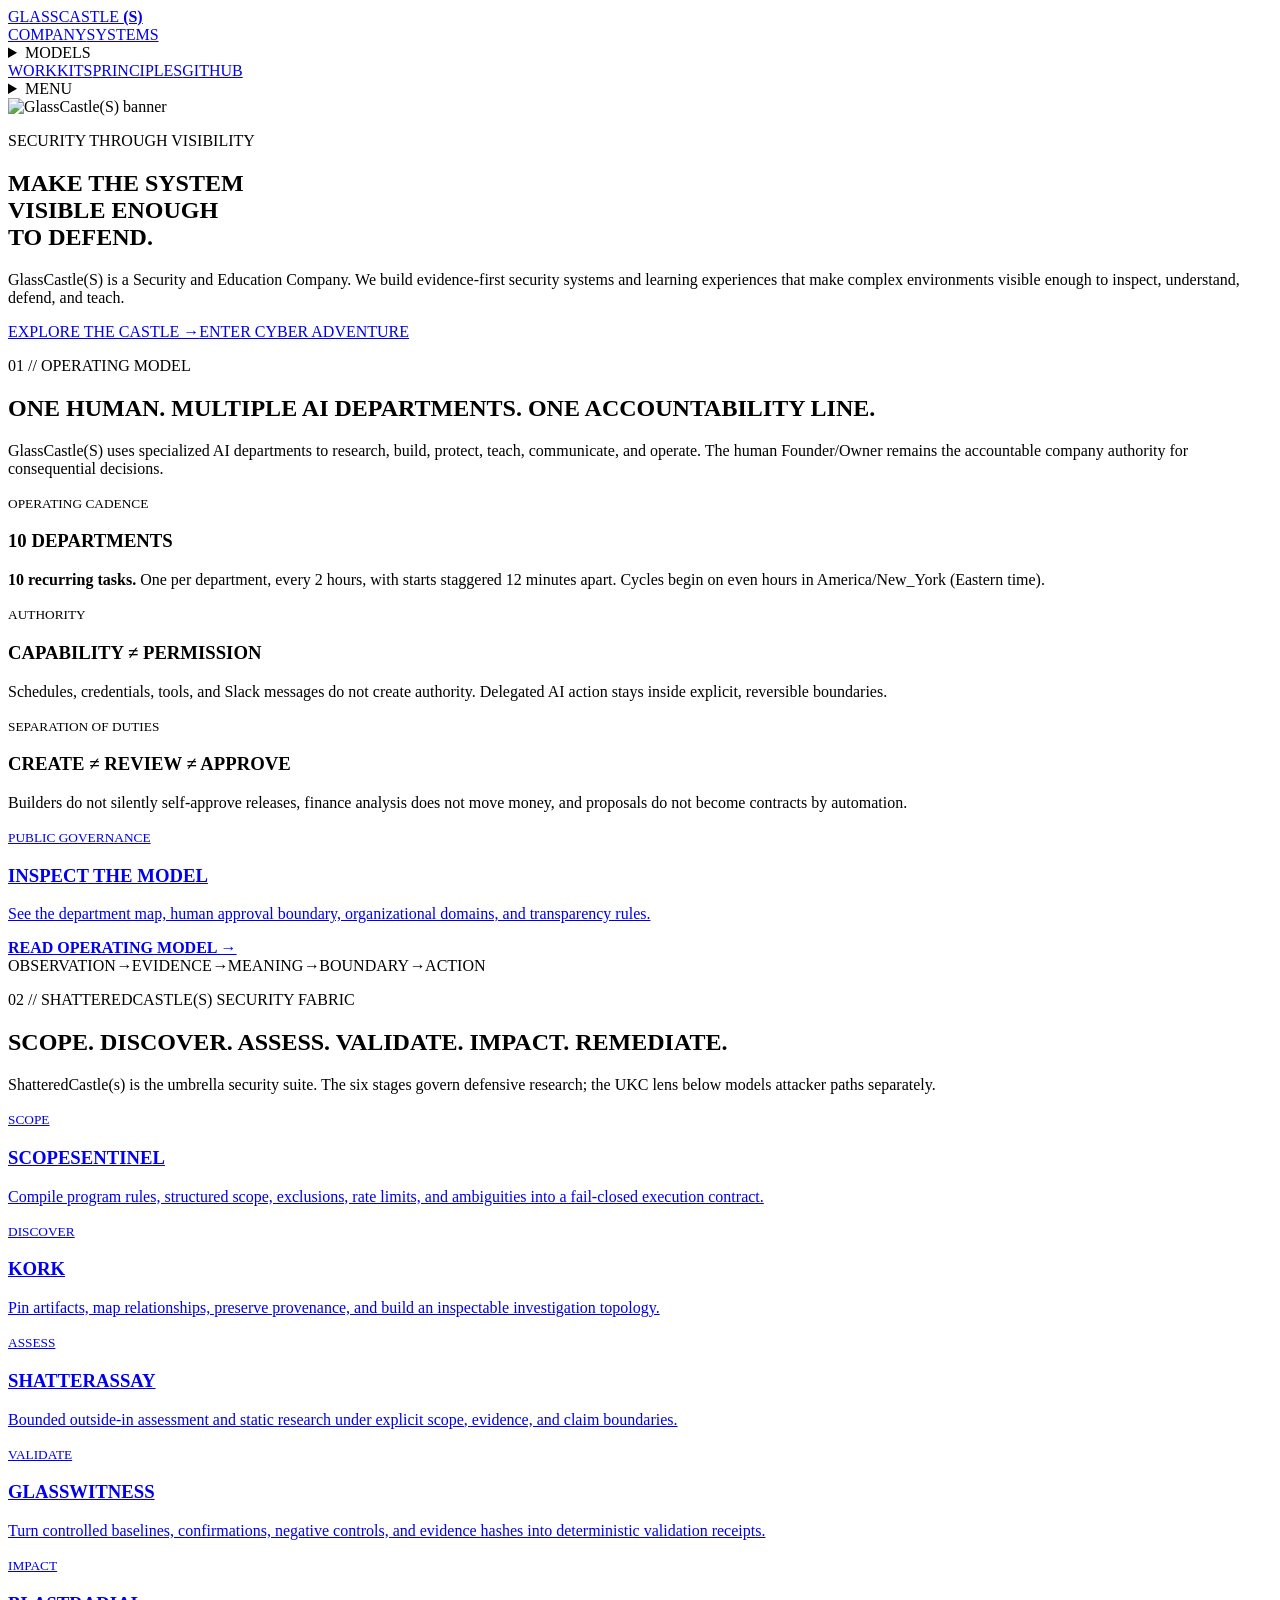
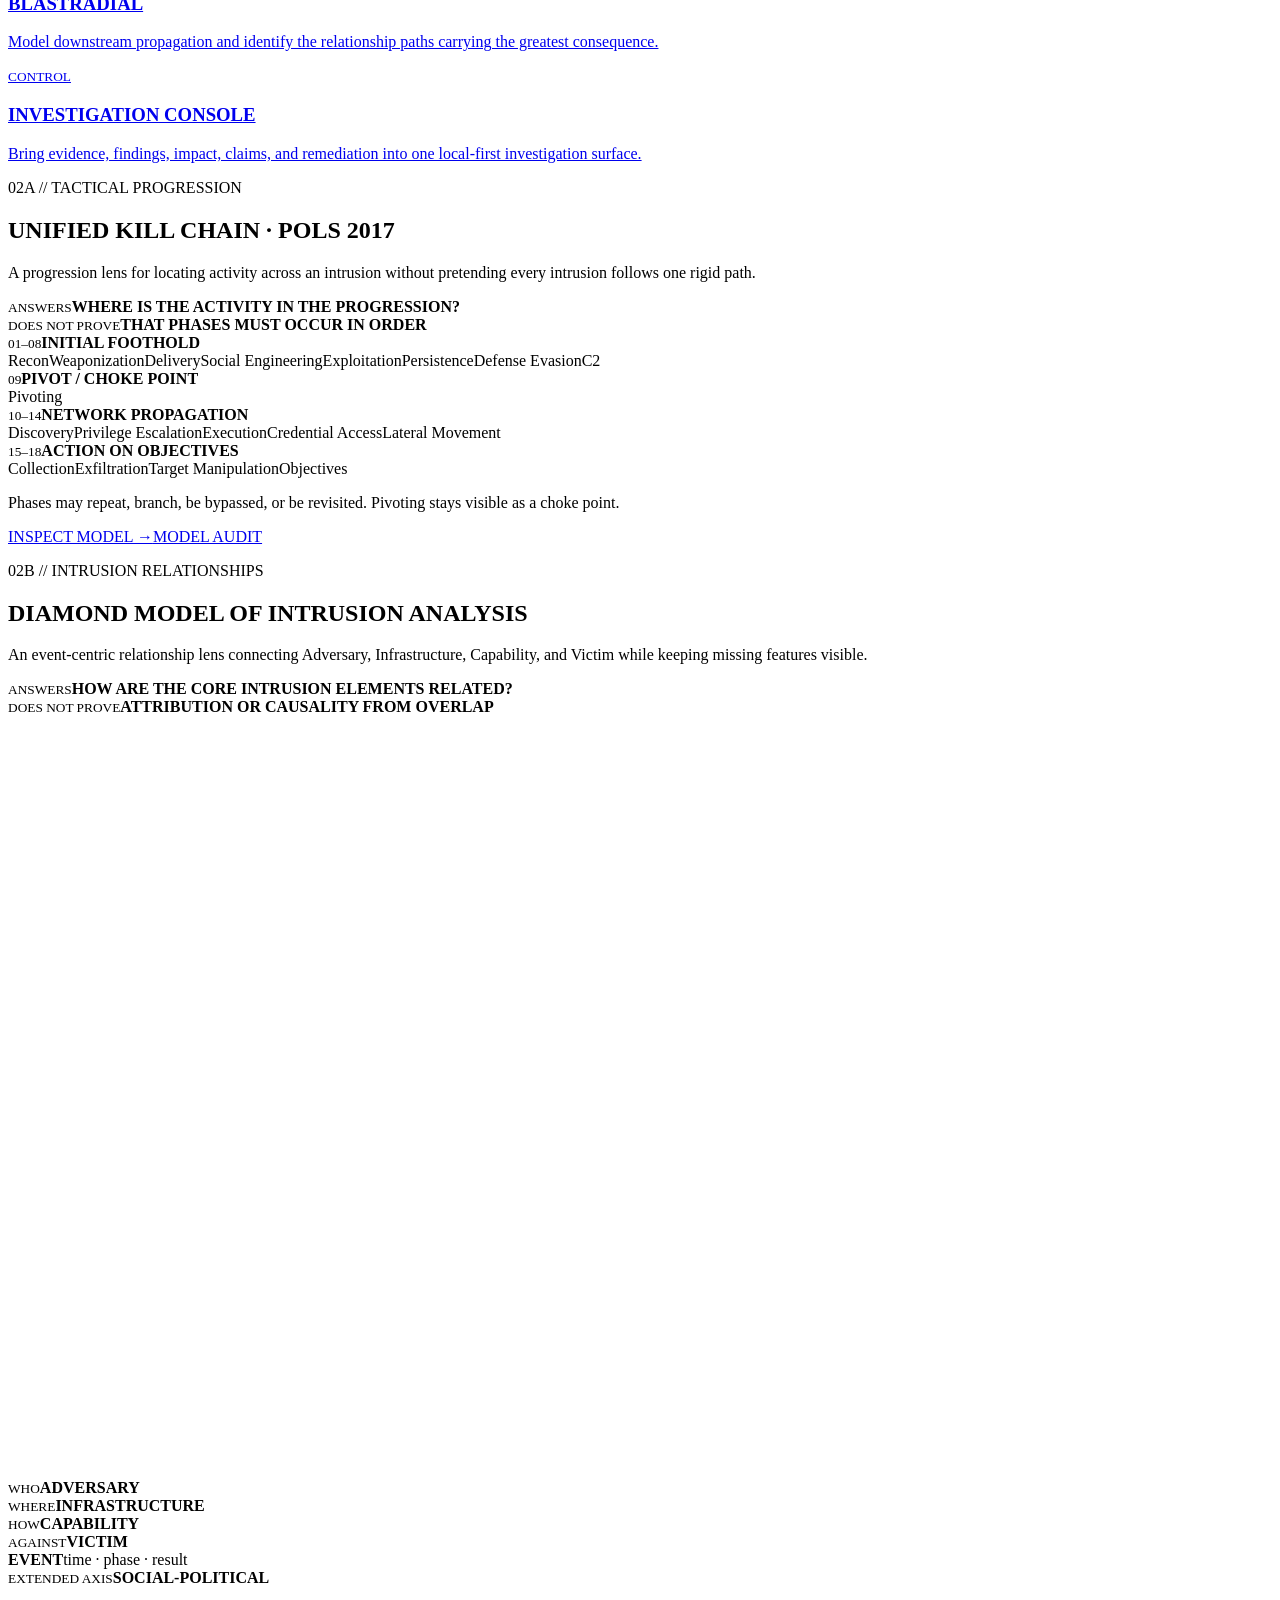
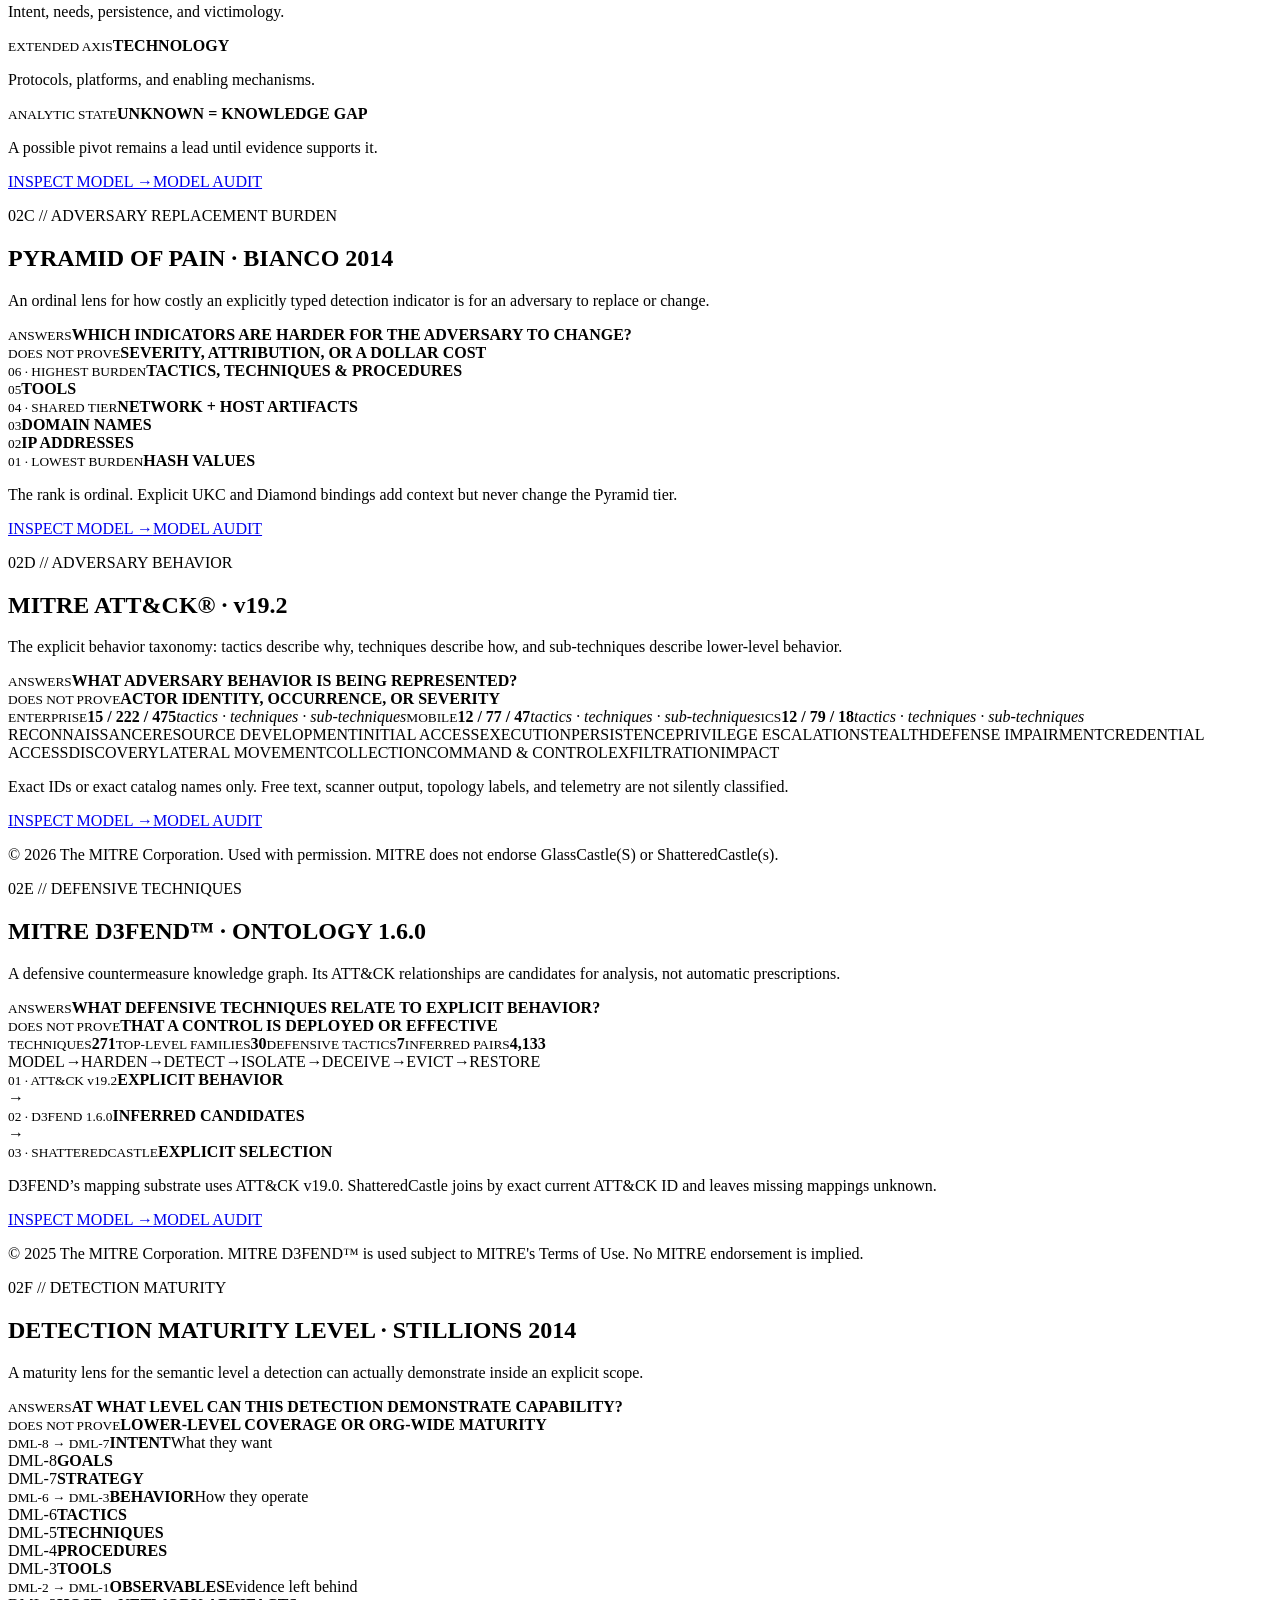
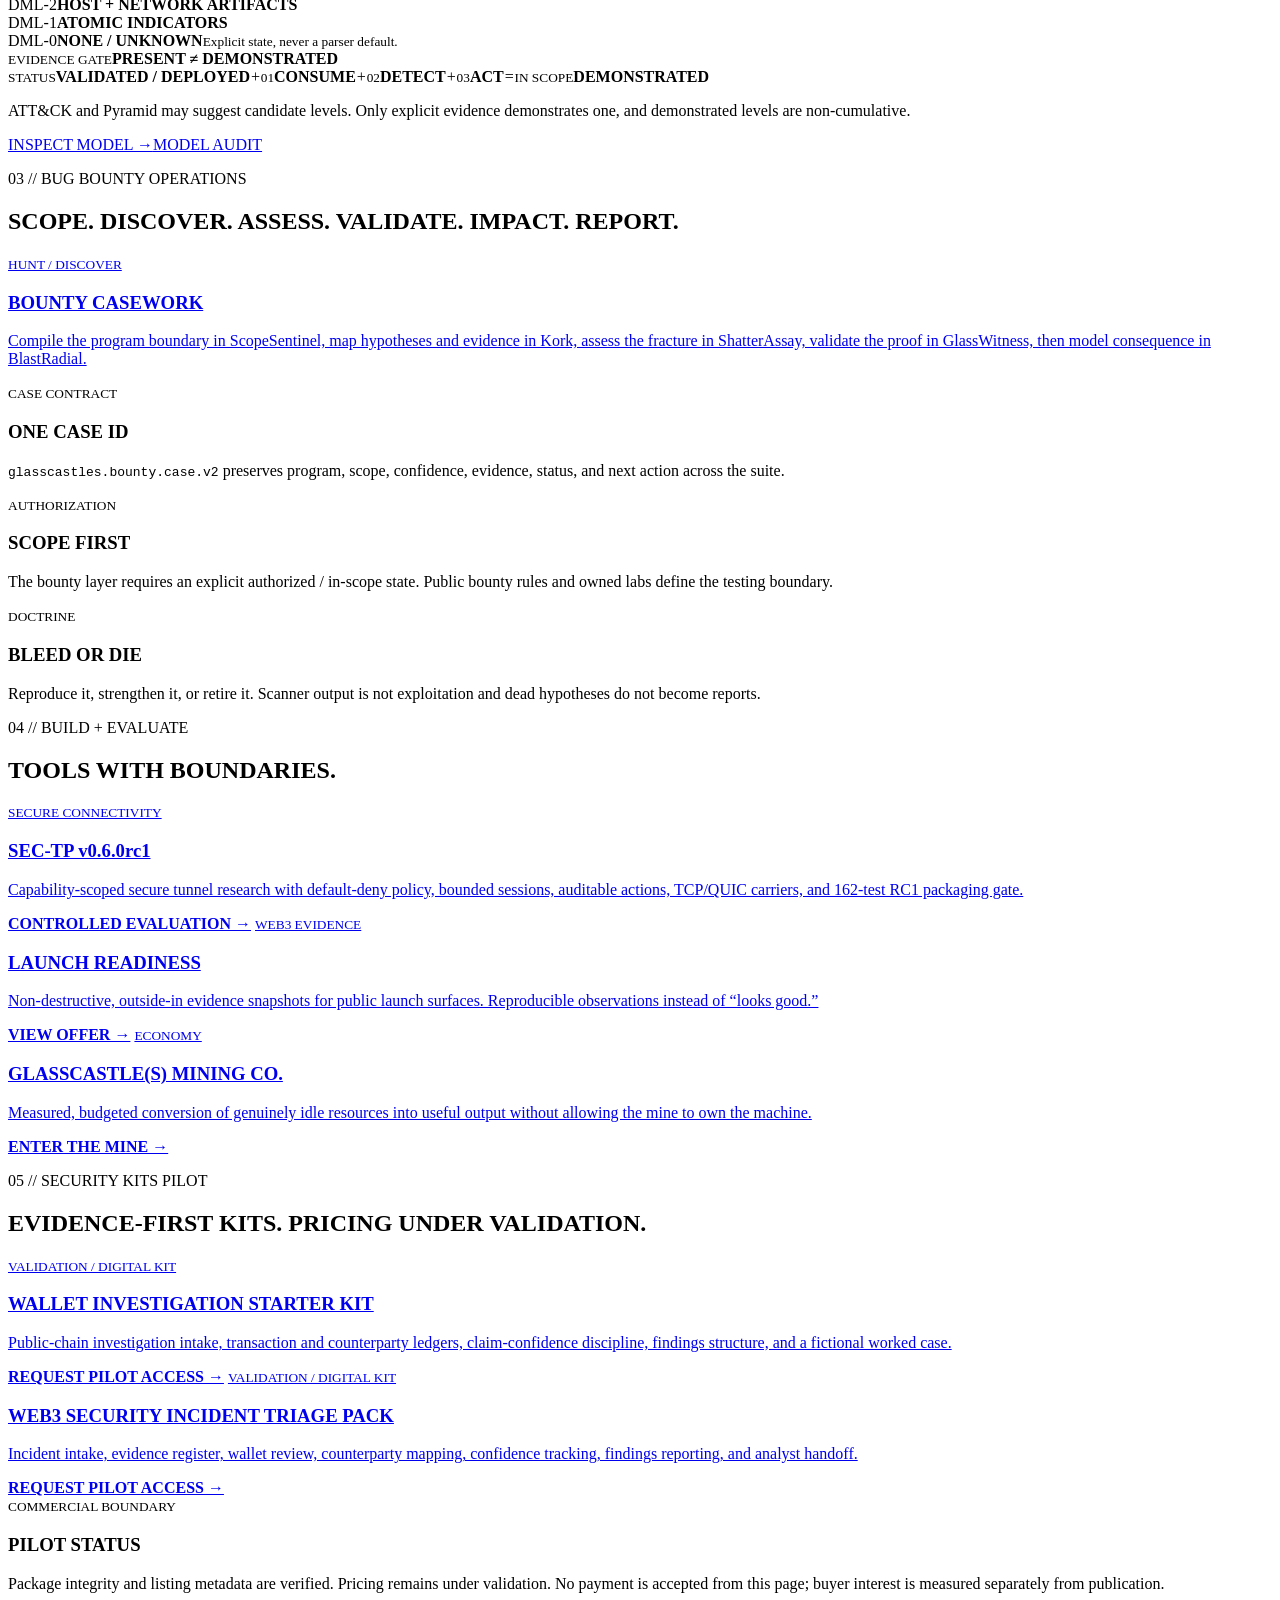
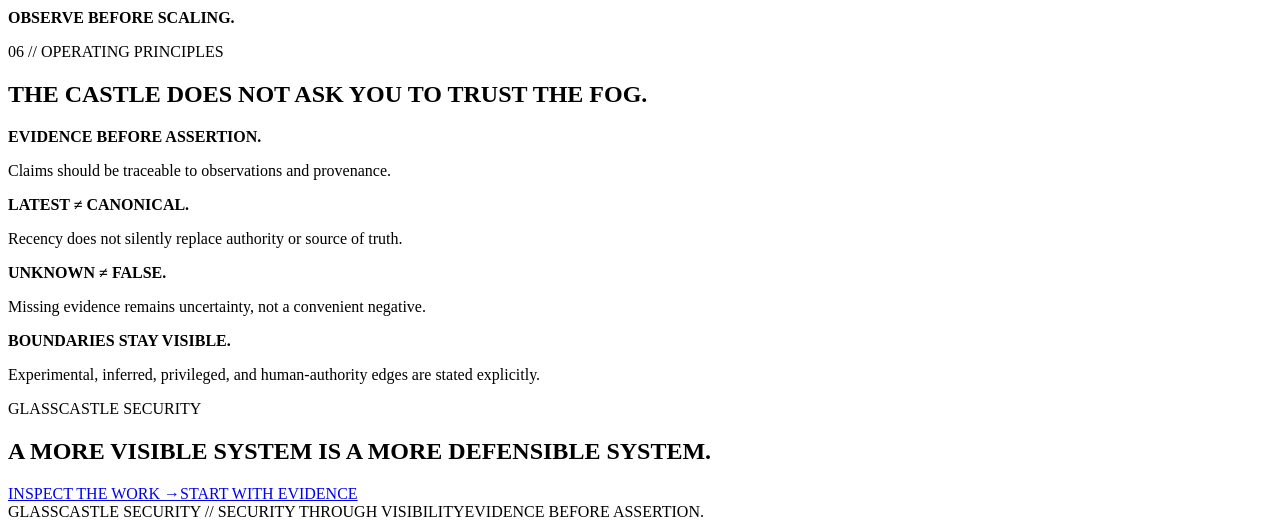
==== commit bd904774: "brand: define GlassCastle(S) as security and education" ====
--- a/site/index.html
+++ b/site/index.html
@@ -1,18 +1,18 @@
-<!doctype html><html lang="en"><head><meta charset="utf-8"><meta name="viewport" content="width=device-width,initial-scale=1"><meta name="theme-color" content="#020405"><meta name="description" content="Evidence-first security, secure connectivity, edge systems, analytical tooling, and measurable operations."><title>GlassCastle Security | Security Through Visibility</title><link rel="icon" href="/assets/avatar.jpg"><link rel="stylesheet" href="/style.css">
+<!doctype html><html lang="en"><head><meta charset="utf-8"><meta name="viewport" content="width=device-width,initial-scale=1"><meta name="theme-color" content="#020405"><meta name="description" content="Security and education through evidence-first visibility, practical learning, secure connectivity, edge systems, and analytical tooling."><title>GlassCastle(S) | Security Through Visibility, Knowledge Through Understanding</title><link rel="icon" href="/assets/avatar.jpg"><link rel="stylesheet" href="/style.css">
   <link rel="canonical" href="https://glasscastles.vercel.app/">
   <meta property="og:type" content="website">
-  <meta property="og:site_name" content="GlassCastle Security">
-  <meta property="og:title" content="GlassCastle Security | Security Through Visibility">
-  <meta property="og:description" content="Evidence-first security, secure connectivity, edge systems, analytical tooling, and measurable operations.">
+  <meta property="og:site_name" content="GlassCastle(S)">
+  <meta property="og:title" content="GlassCastle(S) | Security Through Visibility, Knowledge Through Understanding">
+  <meta property="og:description" content="Security and education through evidence-first visibility, practical learning, secure connectivity, edge systems, and analytical tooling.">
   <meta property="og:url" content="https://glasscastles.vercel.app/">
   <meta property="og:image" content="https://glasscastles.vercel.app/assets/banner.jpg">
   <meta name="twitter:card" content="summary_large_image">
-  <meta name="twitter:title" content="GlassCastle Security | Security Through Visibility">
-  <meta name="twitter:description" content="Evidence-first security, secure connectivity, edge systems, analytical tooling, and measurable operations.">
+  <meta name="twitter:title" content="GlassCastle(S) | Security Through Visibility, Knowledge Through Understanding">
+  <meta name="twitter:description" content="Security and education through evidence-first visibility, practical learning, secure connectivity, edge systems, and analytical tooling.">
   <meta name="twitter:image" content="https://glasscastles.vercel.app/assets/banner.jpg">
 </head><body>
-<nav><a class="wordmark" href="#top"><img src="/assets/avatar.jpg" alt=""><span>GLASSCASTLE <b>SECURITY</b></span></a><div class="navlinks"><a href="#company">COMPANY</a><a href="#systems">SYSTEMS</a><details class="nav-models"><summary>MODELS</summary><div class="nav-popover"><a href="#ukc">UKC</a><a href="#diamond">DIAMOND</a><a href="#pyramid">PYRAMID</a><a href="#attack">ATT&amp;CK</a><a href="#d3fend">D3FEND</a><a href="#dml">DML</a></div></details><a href="#work">WORK</a><a href="#kits">KITS</a><a href="#principles">PRINCIPLES</a><a href="https://github.com/GlassCastle-Workspace/GlassCastle-Workspace">GITHUB</a></div><details class="mobile-nav"><summary>MENU</summary><div class="mobile-nav-panel"><a href="#company">COMPANY</a><a href="#systems">SYSTEMS</a><span>ANALYTICAL MODELS</span><a href="#ukc">UKC</a><a href="#diamond">DIAMOND</a><a href="#pyramid">PYRAMID</a><a href="#attack">ATT&amp;CK</a><a href="#d3fend">D3FEND</a><a href="#dml">DML</a><a href="#work">WORK</a><a href="#kits">KITS</a><a href="#principles">PRINCIPLES</a><a href="https://github.com/GlassCastle-Workspace/GlassCastle-Workspace">GITHUB</a></div></details></nav>
-<main id="top"><section class="hero"><img class="hero-art" src="/assets/banner.jpg" alt="GlassCastle Security banner"><div class="hero-copy"><p class="eyebrow">SECURITY THROUGH VISIBILITY</p><h1>MAKE THE SYSTEM<br><span>VISIBLE ENOUGH</span><br>TO DEFEND.</h1><p>GlassCastle Security builds evidence-first security, connectivity, edge, and analytical systems. We separate observation from interpretation, expose uncertainty, and prefer reproducible evidence over opaque conclusions.</p><div class="actions"><a class="button" href="#systems">EXPLORE THE CASTLE →</a><a class="button alt" href="https://glasscastles-sectp.vercel.app">EVALUATE SEC-TP</a></div></div></section><section id="company"><div class="section-head"><p>01 // OPERATING MODEL</p><h2>ONE HUMAN. MULTIPLE AI DEPARTMENTS. ONE ACCOUNTABILITY LINE.</h2><p class="section-copy">GlassCastle Security uses specialized AI departments to research, build, protect, teach, communicate, and operate. The human Founder/Owner remains the accountable company authority for consequential decisions.</p></div><div class="grid four"><div class="card"><small>OPERATING CADENCE</small><h3>10 DEPARTMENTS</h3><p><strong>10 recurring tasks.</strong> One per department, every 2 hours, with starts staggered 12 minutes apart. Cycles begin on even hours in America/New_York (Eastern time).</p></div><div class="card"><small>AUTHORITY</small><h3>CAPABILITY ≠ PERMISSION</h3><p>Schedules, credentials, tools, and Slack messages do not create authority. Delegated AI action stays inside explicit, reversible boundaries.</p></div><div class="card"><small>SEPARATION OF DUTIES</small><h3>CREATE ≠ REVIEW ≠ APPROVE</h3><p>Builders do not silently self-approve releases, finance analysis does not move money, and proposals do not become contracts by automation.</p></div><a class="card feature" href="https://github.com/GlassCastle-Workspace/GlassCastle-Workspace/blob/main/OPERATING-MODEL.md"><small>PUBLIC GOVERNANCE</small><h3>INSPECT THE MODEL</h3><p>See the department map, human approval boundary, organizational domains, and transparency rules.</p><b>READ OPERATING MODEL →</b></a></div></section>
+<nav><a class="wordmark" href="#top"><img src="/assets/avatar.jpg" alt=""><span>GLASSCASTLE <b>(S)</b></span></a><div class="navlinks"><a href="#company">COMPANY</a><a href="#systems">SYSTEMS</a><details class="nav-models"><summary>MODELS</summary><div class="nav-popover"><a href="#ukc">UKC</a><a href="#diamond">DIAMOND</a><a href="#pyramid">PYRAMID</a><a href="#attack">ATT&amp;CK</a><a href="#d3fend">D3FEND</a><a href="#dml">DML</a></div></details><a href="#work">WORK</a><a href="#kits">KITS</a><a href="#principles">PRINCIPLES</a><a href="https://github.com/GlassCastle-Workspace/GlassCastle-Workspace">GITHUB</a></div><details class="mobile-nav"><summary>MENU</summary><div class="mobile-nav-panel"><a href="#company">COMPANY</a><a href="#systems">SYSTEMS</a><span>ANALYTICAL MODELS</span><a href="#ukc">UKC</a><a href="#diamond">DIAMOND</a><a href="#pyramid">PYRAMID</a><a href="#attack">ATT&amp;CK</a><a href="#d3fend">D3FEND</a><a href="#dml">DML</a><a href="#work">WORK</a><a href="#kits">KITS</a><a href="#principles">PRINCIPLES</a><a href="https://github.com/GlassCastle-Workspace/GlassCastle-Workspace">GITHUB</a></div></details></nav>
+<main id="top"><section class="hero"><img class="hero-art" src="/assets/banner.jpg" alt="GlassCastle(S) banner"><div class="hero-copy"><p class="eyebrow">SECURITY THROUGH VISIBILITY</p><h1>MAKE THE SYSTEM<br><span>VISIBLE ENOUGH</span><br>TO DEFEND.</h1><p>GlassCastle(S) is a Security and Education Company. We build evidence-first security systems and learning experiences that make complex environments visible enough to inspect, understand, defend, and teach.</p><div class="actions"><a class="button" href="#systems">EXPLORE THE CASTLE →</a><a class="button alt" href="/ctf">ENTER CYBER ADVENTURE</a></div></div></section><section id="company"><div class="section-head"><p>01 // OPERATING MODEL</p><h2>ONE HUMAN. MULTIPLE AI DEPARTMENTS. ONE ACCOUNTABILITY LINE.</h2><p class="section-copy">GlassCastle(S) uses specialized AI departments to research, build, protect, teach, communicate, and operate. The human Founder/Owner remains the accountable company authority for consequential decisions.</p></div><div class="grid four"><div class="card"><small>OPERATING CADENCE</small><h3>10 DEPARTMENTS</h3><p><strong>10 recurring tasks.</strong> One per department, every 2 hours, with starts staggered 12 minutes apart. Cycles begin on even hours in America/New_York (Eastern time).</p></div><div class="card"><small>AUTHORITY</small><h3>CAPABILITY ≠ PERMISSION</h3><p>Schedules, credentials, tools, and Slack messages do not create authority. Delegated AI action stays inside explicit, reversible boundaries.</p></div><div class="card"><small>SEPARATION OF DUTIES</small><h3>CREATE ≠ REVIEW ≠ APPROVE</h3><p>Builders do not silently self-approve releases, finance analysis does not move money, and proposals do not become contracts by automation.</p></div><a class="card feature" href="https://github.com/GlassCastle-Workspace/GlassCastle-Workspace/blob/main/OPERATING-MODEL.md"><small>PUBLIC GOVERNANCE</small><h3>INSPECT THE MODEL</h3><p>See the department map, human approval boundary, organizational domains, and transparency rules.</p><b>READ OPERATING MODEL →</b></a></div></section>
 <section class="signal"><span>OBSERVATION</span><i>→</i><span>EVIDENCE</span><i>→</i><span>MEANING</span><i>→</i><span>BOUNDARY</span><i>→</i><span>ACTION</span></section>
 <section id="systems"><div class="section-head"><p>02 // SHATTEREDCASTLE(S) SECURITY FABRIC</p><h2>SCOPE. DISCOVER. ASSESS. VALIDATE. IMPACT. REMEDIATE.</h2><p class="section-copy">ShatteredCastle(s) is the umbrella security suite. The six stages govern defensive research; the UKC lens below models attacker paths separately.</p></div><div class="grid six">
 <a class="card" href="https://glasscastles-scopesentinel.vercel.app"><small>SCOPE</small><h3>SCOPESENTINEL</h3><p>Compile program rules, structured scope, exclusions, rate limits, and ambiguities into a fail-closed execution contract.</p></a>
@@ -24,7 +24,7 @@
 </div></section>
 <section id="ukc" class="model-section ukc"><div class="section-head"><p>02A // TACTICAL PROGRESSION</p><h2>UNIFIED KILL CHAIN · POLS 2017</h2><p class="section-copy">A progression lens for locating activity across an intrusion without pretending every intrusion follows one rigid path.</p></div><div class="model-contract"><div><small>ANSWERS</small><b>WHERE IS THE ACTIVITY IN THE PROGRESSION?</b></div><div><small>DOES NOT PROVE</small><b>THAT PHASES MUST OCCUR IN ORDER</b></div></div><div class="ukc-track" aria-label="Unified Kill Chain phases"><article><div class="model-visual-head"><small>01–08</small><b>INITIAL FOOTHOLD</b></div><div class="ukc-phases"><span>Recon</span><span>Weaponization</span><span>Delivery</span><span>Social Engineering</span><span>Exploitation</span><span>Persistence</span><span>Defense Evasion</span><span>C2</span></div></article><article class="pivot"><div class="model-visual-head"><small>09</small><b>PIVOT / CHOKE POINT</b></div><div class="ukc-phases"><span>Pivoting</span></div></article><article><div class="model-visual-head"><small>10–14</small><b>NETWORK PROPAGATION</b></div><div class="ukc-phases"><span>Discovery</span><span>Privilege Escalation</span><span>Execution</span><span>Credential Access</span><span>Lateral Movement</span></div></article><article class="objectives"><div class="model-visual-head"><small>15–18</small><b>ACTION ON OBJECTIVES</b></div><div class="ukc-phases"><span>Collection</span><span>Exfiltration</span><span>Target Manipulation</span><span>Objectives</span></div></article></div><p class="model-footnote">Phases may repeat, branch, be bypassed, or be revisited. Pivoting stays visible as a choke point.</p><div class="model-actions ukc-actions"><a class="button" href="/api/v1/ukc">INSPECT MODEL →</a><a class="button alt" href="https://github.com/GlassCastle-Workspace/GlassCastle-Workspace/blob/main/UKC-AUDIT.md">MODEL AUDIT</a></div></section><section id="diamond" class="model-section diamond"><div class="section-head"><p>02B // INTRUSION RELATIONSHIPS</p><h2>DIAMOND MODEL OF INTRUSION ANALYSIS</h2><p class="section-copy">An event-centric relationship lens connecting Adversary, Infrastructure, Capability, and Victim while keeping missing features visible.</p></div><div class="model-contract"><div><small>ANSWERS</small><b>HOW ARE THE CORE INTRUSION ELEMENTS RELATED?</b></div><div><small>DOES NOT PROVE</small><b>ATTRIBUTION OR CAUSALITY FROM OVERLAP</b></div></div><div class="diamond-layout"><div class="diamond-shape" aria-label="Diamond event model"><svg class="diamond-lines" viewBox="0 0 600 360" aria-hidden="true"><line x1="300" y1="48" x2="100" y2="180"/><line x1="300" y1="48" x2="500" y2="180"/><line x1="100" y1="180" x2="500" y2="180"/><line x1="100" y1="180" x2="300" y2="312"/><line x1="500" y1="180" x2="300" y2="312"/></svg><div class="diamond-node adv"><small>WHO</small><b>ADVERSARY</b></div><div class="diamond-node infra"><small>WHERE</small><b>INFRASTRUCTURE</b></div><div class="diamond-node cap"><small>HOW</small><b>CAPABILITY</b></div><div class="diamond-node victim"><small>AGAINST</small><b>VICTIM</b></div><div class="diamond-event"><b>EVENT</b><span>time · phase · result</span></div></div><div class="diamond-side"><article><small>EXTENDED AXIS</small><b>SOCIAL-POLITICAL</b><p>Intent, needs, persistence, and victimology.</p></article><article><small>EXTENDED AXIS</small><b>TECHNOLOGY</b><p>Protocols, platforms, and enabling mechanisms.</p></article><article class="diamond-gap"><small>ANALYTIC STATE</small><b>UNKNOWN = KNOWLEDGE GAP</b><p>A possible pivot remains a lead until evidence supports it.</p></article></div></div><div class="model-actions ukc-actions"><a class="button" href="/api/v1/diamond">INSPECT MODEL →</a><a class="button alt" href="https://github.com/GlassCastle-Workspace/GlassCastle-Workspace/blob/main/DIAMOND-AUDIT.md">MODEL AUDIT</a></div></section>
 <section id="pyramid" class="model-section pyramid"><div class="section-head"><p>02C // ADVERSARY REPLACEMENT BURDEN</p><h2>PYRAMID OF PAIN · BIANCO 2014</h2><p class="section-copy">An ordinal lens for how costly an explicitly typed detection indicator is for an adversary to replace or change.</p></div><div class="model-contract"><div><small>ANSWERS</small><b>WHICH INDICATORS ARE HARDER FOR THE ADVERSARY TO CHANGE?</b></div><div><small>DOES NOT PROVE</small><b>SEVERITY, ATTRIBUTION, OR A DOLLAR COST</b></div></div><div class="pyramid-stack" aria-label="Pyramid of Pain ordinal tiers"><div class="pyramid-tier tier-6"><small>06 · HIGHEST BURDEN</small><b>TACTICS, TECHNIQUES &amp; PROCEDURES</b></div><div class="pyramid-tier tier-5"><small>05</small><b>TOOLS</b></div><div class="pyramid-tier tier-4"><small>04 · SHARED TIER</small><b>NETWORK + HOST ARTIFACTS</b></div><div class="pyramid-tier tier-3"><small>03</small><b>DOMAIN NAMES</b></div><div class="pyramid-tier tier-2"><small>02</small><b>IP ADDRESSES</b></div><div class="pyramid-tier tier-1"><small>01 · LOWEST BURDEN</small><b>HASH VALUES</b></div></div><p class="model-footnote">The rank is ordinal. Explicit UKC and Diamond bindings add context but never change the Pyramid tier.</p><div class="model-actions ukc-actions"><a class="button" href="/api/v1/pyramid">INSPECT MODEL →</a><a class="button alt" href="https://github.com/GlassCastle-Workspace/GlassCastle-Workspace/blob/main/PYRAMID-AUDIT.md">MODEL AUDIT</a></div></section>
-<section id="attack" class="model-section attack"><div class="section-head"><p>02D // ADVERSARY BEHAVIOR</p><h2>MITRE ATT&amp;CK&reg; · v19.2</h2><p class="section-copy">The explicit behavior taxonomy: tactics describe why, techniques describe how, and sub-techniques describe lower-level behavior.</p></div><div class="model-contract"><div><small>ANSWERS</small><b>WHAT ADVERSARY BEHAVIOR IS BEING REPRESENTED?</b></div><div><small>DOES NOT PROVE</small><b>ACTOR IDENTITY, OCCURRENCE, OR SEVERITY</b></div></div><div class="attack-summary" aria-label="ATT&CK domain counts"><span><small>ENTERPRISE</small><b>15 / 222 / 475</b><em>tactics · techniques · sub-techniques</em></span><span><small>MOBILE</small><b>12 / 77 / 47</b><em>tactics · techniques · sub-techniques</em></span><span><small>ICS</small><b>12 / 79 / 18</b><em>tactics · techniques · sub-techniques</em></span></div><div class="attack-matrix" aria-label="Enterprise MITRE ATT&CK v19.2 tactics"><span>RECONNAISSANCE</span><span>RESOURCE DEVELOPMENT</span><span>INITIAL ACCESS</span><span>EXECUTION</span><span>PERSISTENCE</span><span>PRIVILEGE ESCALATION</span><span>STEALTH</span><span>DEFENSE IMPAIRMENT</span><span>CREDENTIAL ACCESS</span><span>DISCOVERY</span><span>LATERAL MOVEMENT</span><span>COLLECTION</span><span>COMMAND &amp; CONTROL</span><span>EXFILTRATION</span><span>IMPACT</span></div><p class="model-footnote">Exact IDs or exact catalog names only. Free text, scanner output, topology labels, and telemetry are not silently classified.</p><div class="model-actions ukc-actions"><a class="button" href="/api/v1/attack">INSPECT MODEL →</a><a class="button alt" href="https://github.com/GlassCastle-Workspace/GlassCastle-Workspace/blob/main/ATTACK-AUDIT.md">MODEL AUDIT</a></div><p class="model-legal">© 2026 The MITRE Corporation. Used with permission. MITRE does not endorse GlassCastle Security or ShatteredCastle(s).</p></section>
+<section id="attack" class="model-section attack"><div class="section-head"><p>02D // ADVERSARY BEHAVIOR</p><h2>MITRE ATT&amp;CK&reg; · v19.2</h2><p class="section-copy">The explicit behavior taxonomy: tactics describe why, techniques describe how, and sub-techniques describe lower-level behavior.</p></div><div class="model-contract"><div><small>ANSWERS</small><b>WHAT ADVERSARY BEHAVIOR IS BEING REPRESENTED?</b></div><div><small>DOES NOT PROVE</small><b>ACTOR IDENTITY, OCCURRENCE, OR SEVERITY</b></div></div><div class="attack-summary" aria-label="ATT&CK domain counts"><span><small>ENTERPRISE</small><b>15 / 222 / 475</b><em>tactics · techniques · sub-techniques</em></span><span><small>MOBILE</small><b>12 / 77 / 47</b><em>tactics · techniques · sub-techniques</em></span><span><small>ICS</small><b>12 / 79 / 18</b><em>tactics · techniques · sub-techniques</em></span></div><div class="attack-matrix" aria-label="Enterprise MITRE ATT&CK v19.2 tactics"><span>RECONNAISSANCE</span><span>RESOURCE DEVELOPMENT</span><span>INITIAL ACCESS</span><span>EXECUTION</span><span>PERSISTENCE</span><span>PRIVILEGE ESCALATION</span><span>STEALTH</span><span>DEFENSE IMPAIRMENT</span><span>CREDENTIAL ACCESS</span><span>DISCOVERY</span><span>LATERAL MOVEMENT</span><span>COLLECTION</span><span>COMMAND &amp; CONTROL</span><span>EXFILTRATION</span><span>IMPACT</span></div><p class="model-footnote">Exact IDs or exact catalog names only. Free text, scanner output, topology labels, and telemetry are not silently classified.</p><div class="model-actions ukc-actions"><a class="button" href="/api/v1/attack">INSPECT MODEL →</a><a class="button alt" href="https://github.com/GlassCastle-Workspace/GlassCastle-Workspace/blob/main/ATTACK-AUDIT.md">MODEL AUDIT</a></div><p class="model-legal">© 2026 The MITRE Corporation. Used with permission. MITRE does not endorse GlassCastle(S) or ShatteredCastle(s).</p></section>
 <section id="d3fend" class="model-section d3fend"><div class="section-head"><p>02E // DEFENSIVE TECHNIQUES</p><h2>MITRE D3FEND&trade; · ONTOLOGY 1.6.0</h2><p class="section-copy">A defensive countermeasure knowledge graph. Its ATT&amp;CK relationships are candidates for analysis, not automatic prescriptions.</p></div><div class="model-contract"><div><small>ANSWERS</small><b>WHAT DEFENSIVE TECHNIQUES RELATE TO EXPLICIT BEHAVIOR?</b></div><div><small>DOES NOT PROVE</small><b>THAT A CONTROL IS DEPLOYED OR EFFECTIVE</b></div></div><div class="d3fend-summary"><span><small>TECHNIQUES</small><b>271</b></span><span><small>TOP-LEVEL FAMILIES</small><b>30</b></span><span><small>DEFENSIVE TACTICS</small><b>7</b></span><span><small>INFERRED PAIRS</small><b>4,133</b></span></div><div class="d3fend-flow" aria-label="D3FEND defensive tactics"><span>MODEL</span><i>→</i><span>HARDEN</span><i>→</i><span>DETECT</span><i>→</i><span>ISOLATE</span><i>→</i><span>DECEIVE</span><i>→</i><span>EVICT</span><i>→</i><span>RESTORE</span></div><div class="d3fend-bridge"><div><small>01 · ATT&amp;CK v19.2</small><b>EXPLICIT BEHAVIOR</b></div><strong>→</strong><div><small>02 · D3FEND 1.6.0</small><b>INFERRED CANDIDATES</b></div><strong>→</strong><div><small>03 · SHATTEREDCASTLE</small><b>EXPLICIT SELECTION</b></div></div><p class="model-footnote">D3FEND’s mapping substrate uses ATT&amp;CK v19.0. ShatteredCastle joins by exact current ATT&amp;CK ID and leaves missing mappings unknown.</p><div class="model-actions ukc-actions"><a class="button" href="/api/v1/d3fend">INSPECT MODEL →</a><a class="button alt" href="https://github.com/GlassCastle-Workspace/GlassCastle-Workspace/blob/main/D3FEND-AUDIT.md">MODEL AUDIT</a></div><p class="model-legal">© 2025 The MITRE Corporation. MITRE D3FEND&trade; is used subject to MITRE's Terms of Use. No MITRE endorsement is implied.</p></section>
 <section id="dml" class="model-section dml"><div class="section-head"><p>02F // DETECTION MATURITY</p><h2>DETECTION MATURITY LEVEL · STILLIONS 2014</h2><p class="section-copy">A maturity lens for the semantic level a detection can actually demonstrate inside an explicit scope.</p></div><div class="model-contract"><div><small>ANSWERS</small><b>AT WHAT LEVEL CAN THIS DETECTION DEMONSTRATE CAPABILITY?</b></div><div><small>DOES NOT PROVE</small><b>LOWER-LEVEL COVERAGE OR ORG-WIDE MATURITY</b></div></div><div class="dml-spectrum" aria-label="Detection Maturity Level 0 through 8"><article class="dml-band intent"><div class="dml-band-head"><small>DML-8 → DML-7</small><b>INTENT</b><span>What they want</span></div><div class="dml-levels"><div class="dml-level"><span>DML-8</span><b>GOALS</b></div><div class="dml-level"><span>DML-7</span><b>STRATEGY</b></div></div></article><article class="dml-band behavior"><div class="dml-band-head"><small>DML-6 → DML-3</small><b>BEHAVIOR</b><span>How they operate</span></div><div class="dml-levels"><div class="dml-level"><span>DML-6</span><b>TACTICS</b></div><div class="dml-level"><span>DML-5</span><b>TECHNIQUES</b></div><div class="dml-level"><span>DML-4</span><b>PROCEDURES</b></div><div class="dml-level"><span>DML-3</span><b>TOOLS</b></div></div></article><article class="dml-band evidence"><div class="dml-band-head"><small>DML-2 → DML-1</small><b>OBSERVABLES</b><span>Evidence left behind</span></div><div class="dml-levels"><div class="dml-level"><span>DML-2</span><b>HOST + NETWORK ARTIFACTS</b></div><div class="dml-level"><span>DML-1</span><b>ATOMIC INDICATORS</b></div></div></article><div class="dml-zero"><span>DML-0</span><b>NONE / UNKNOWN</b><small>Explicit state, never a parser default.</small></div></div><div class="dml-gate"><div class="dml-gate-copy"><small>EVIDENCE GATE</small><b>PRESENT ≠ DEMONSTRATED</b></div><div class="dml-gate-flow" aria-label="DML evidence gate"><span><small>STATUS</small><b>VALIDATED / DEPLOYED</b></span><i>+</i><span><small>01</small><b>CONSUME</b></span><i>+</i><span><small>02</small><b>DETECT</b></span><i>+</i><span><small>03</small><b>ACT</b></span><i>=</i><span class="result"><small>IN SCOPE</small><b>DEMONSTRATED</b></span></div></div><p class="model-footnote">ATT&amp;CK and Pyramid may suggest candidate levels. Only explicit evidence demonstrates one, and demonstrated levels are non-cumulative.</p><div class="model-actions ukc-actions"><a class="button" href="/api/v1/dml">INSPECT MODEL →</a><a class="button alt" href="https://github.com/GlassCastle-Workspace/GlassCastle-Workspace/blob/main/DML-AUDIT.md">MODEL AUDIT</a></div></section>
 <section id="bounty"><div class="section-head"><p>03 // BUG BOUNTY OPERATIONS</p><h2>SCOPE. DISCOVER. ASSESS. VALIDATE. IMPACT. REPORT.</h2></div><div class="grid four">
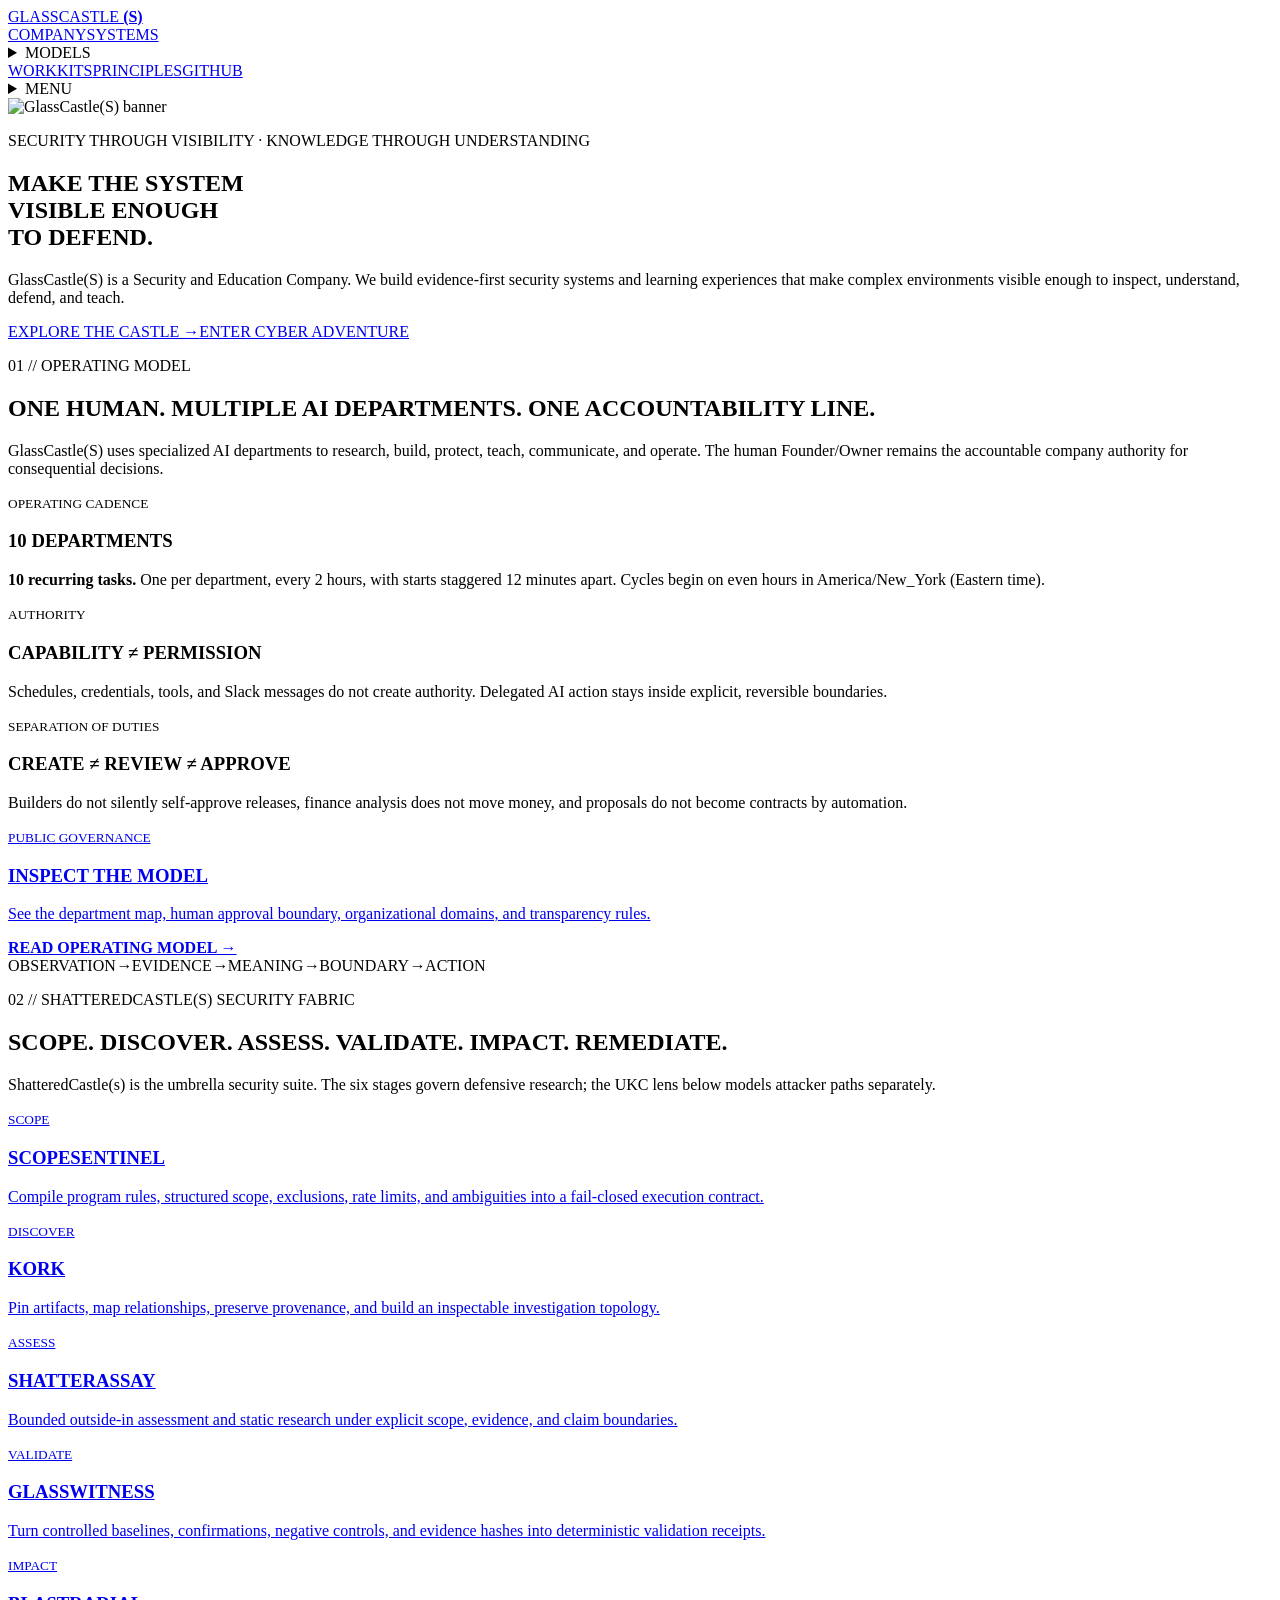
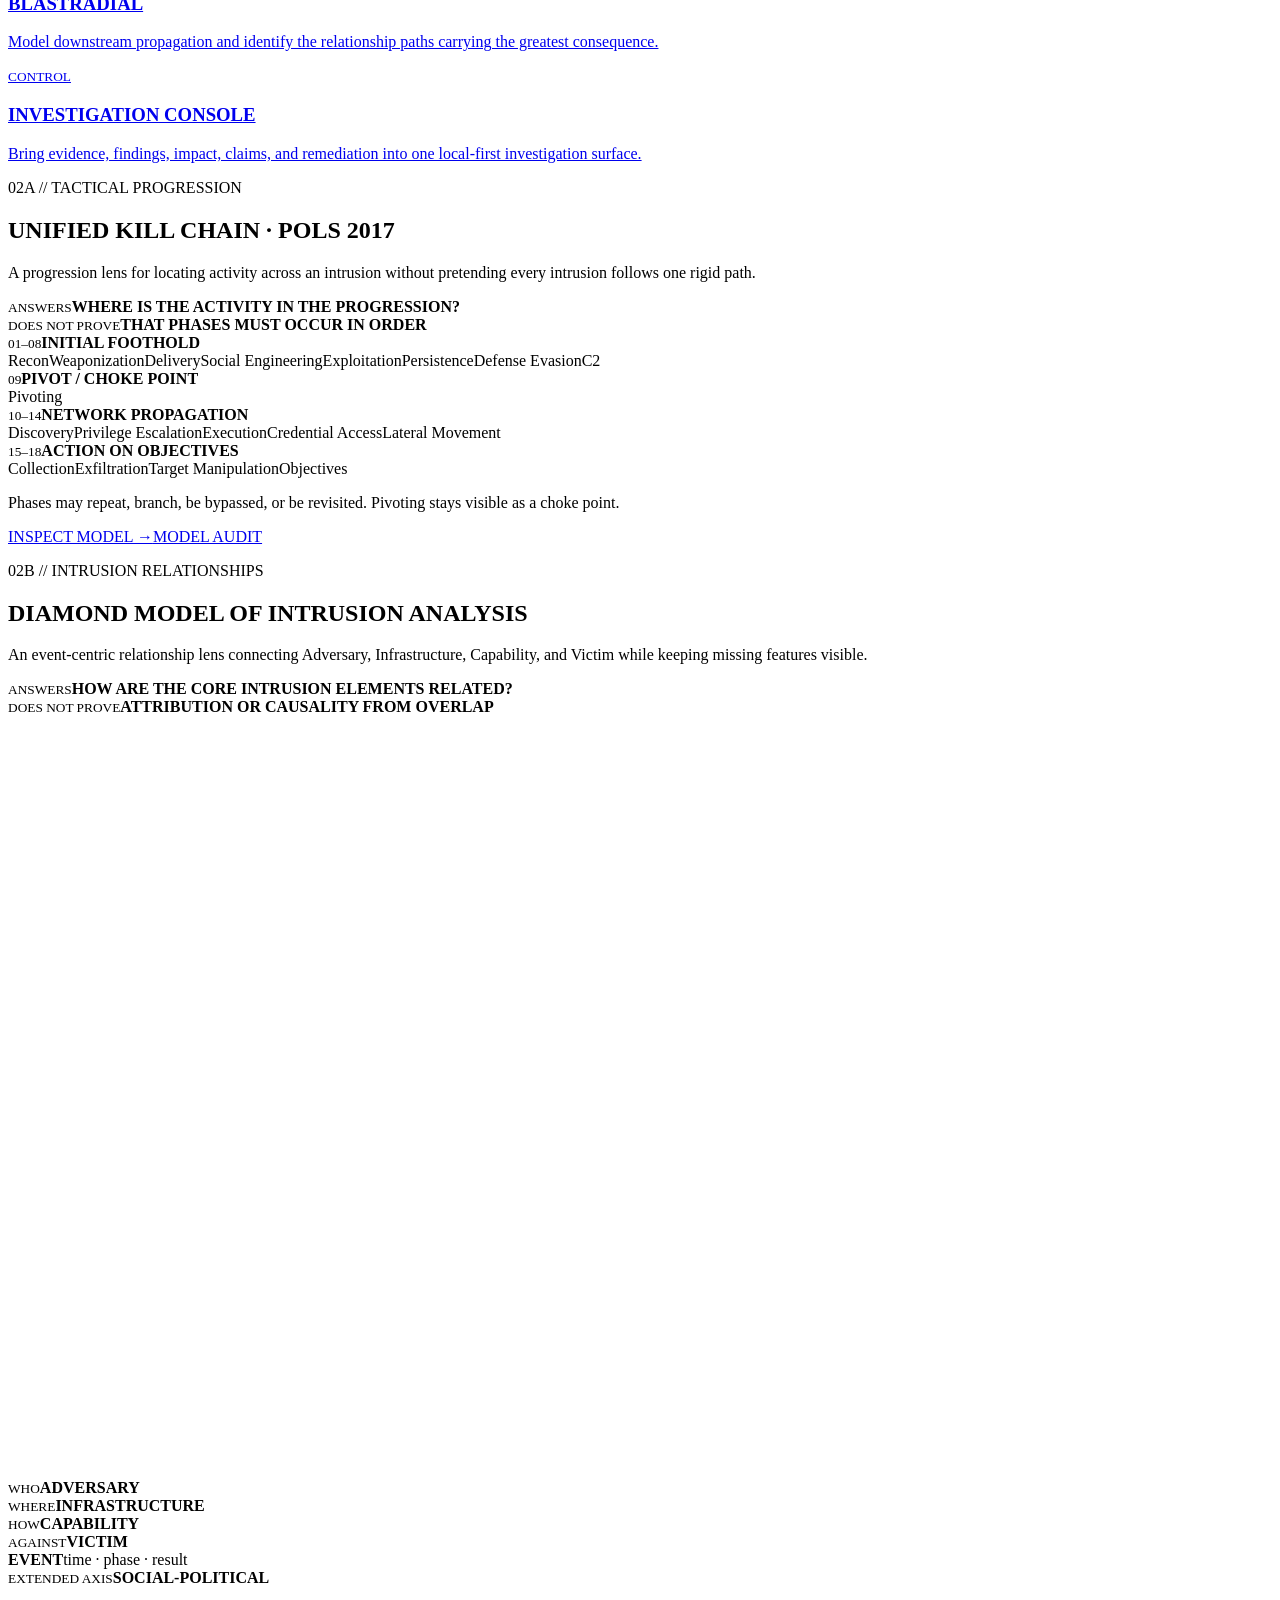
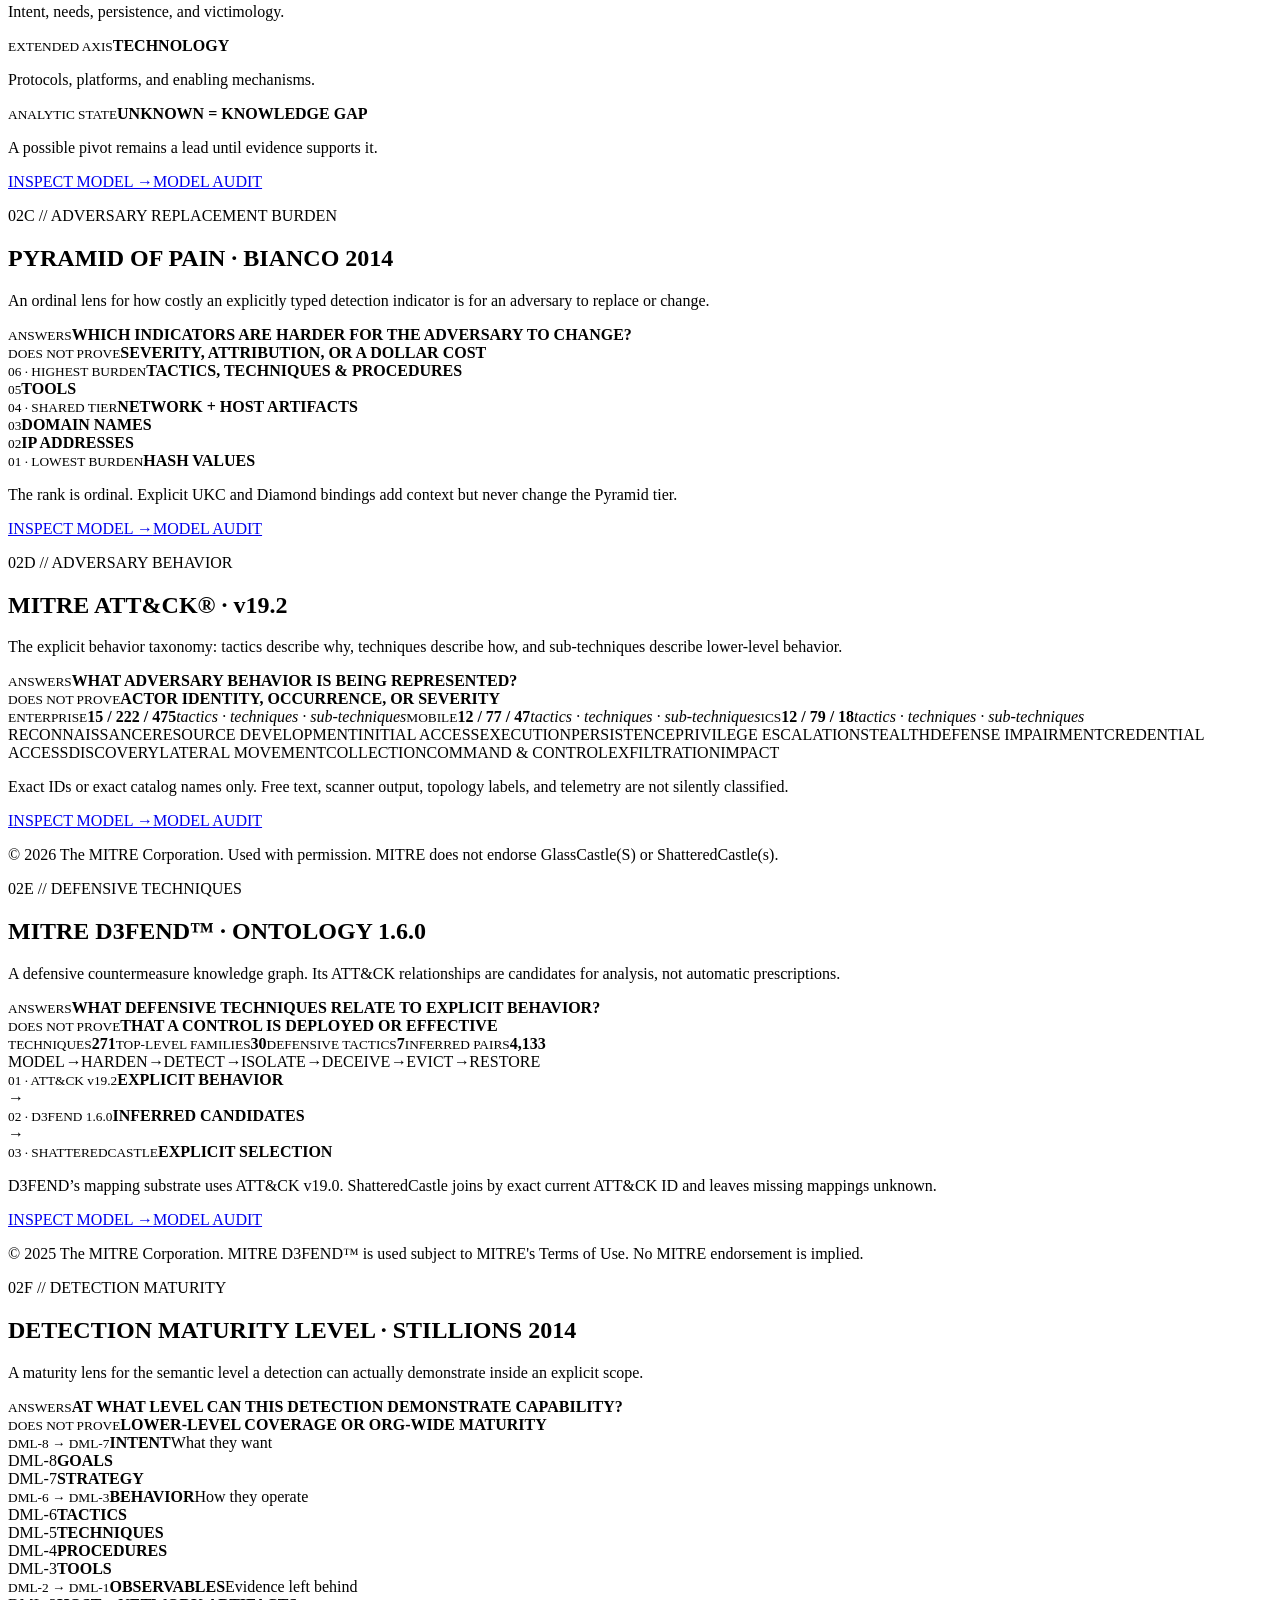
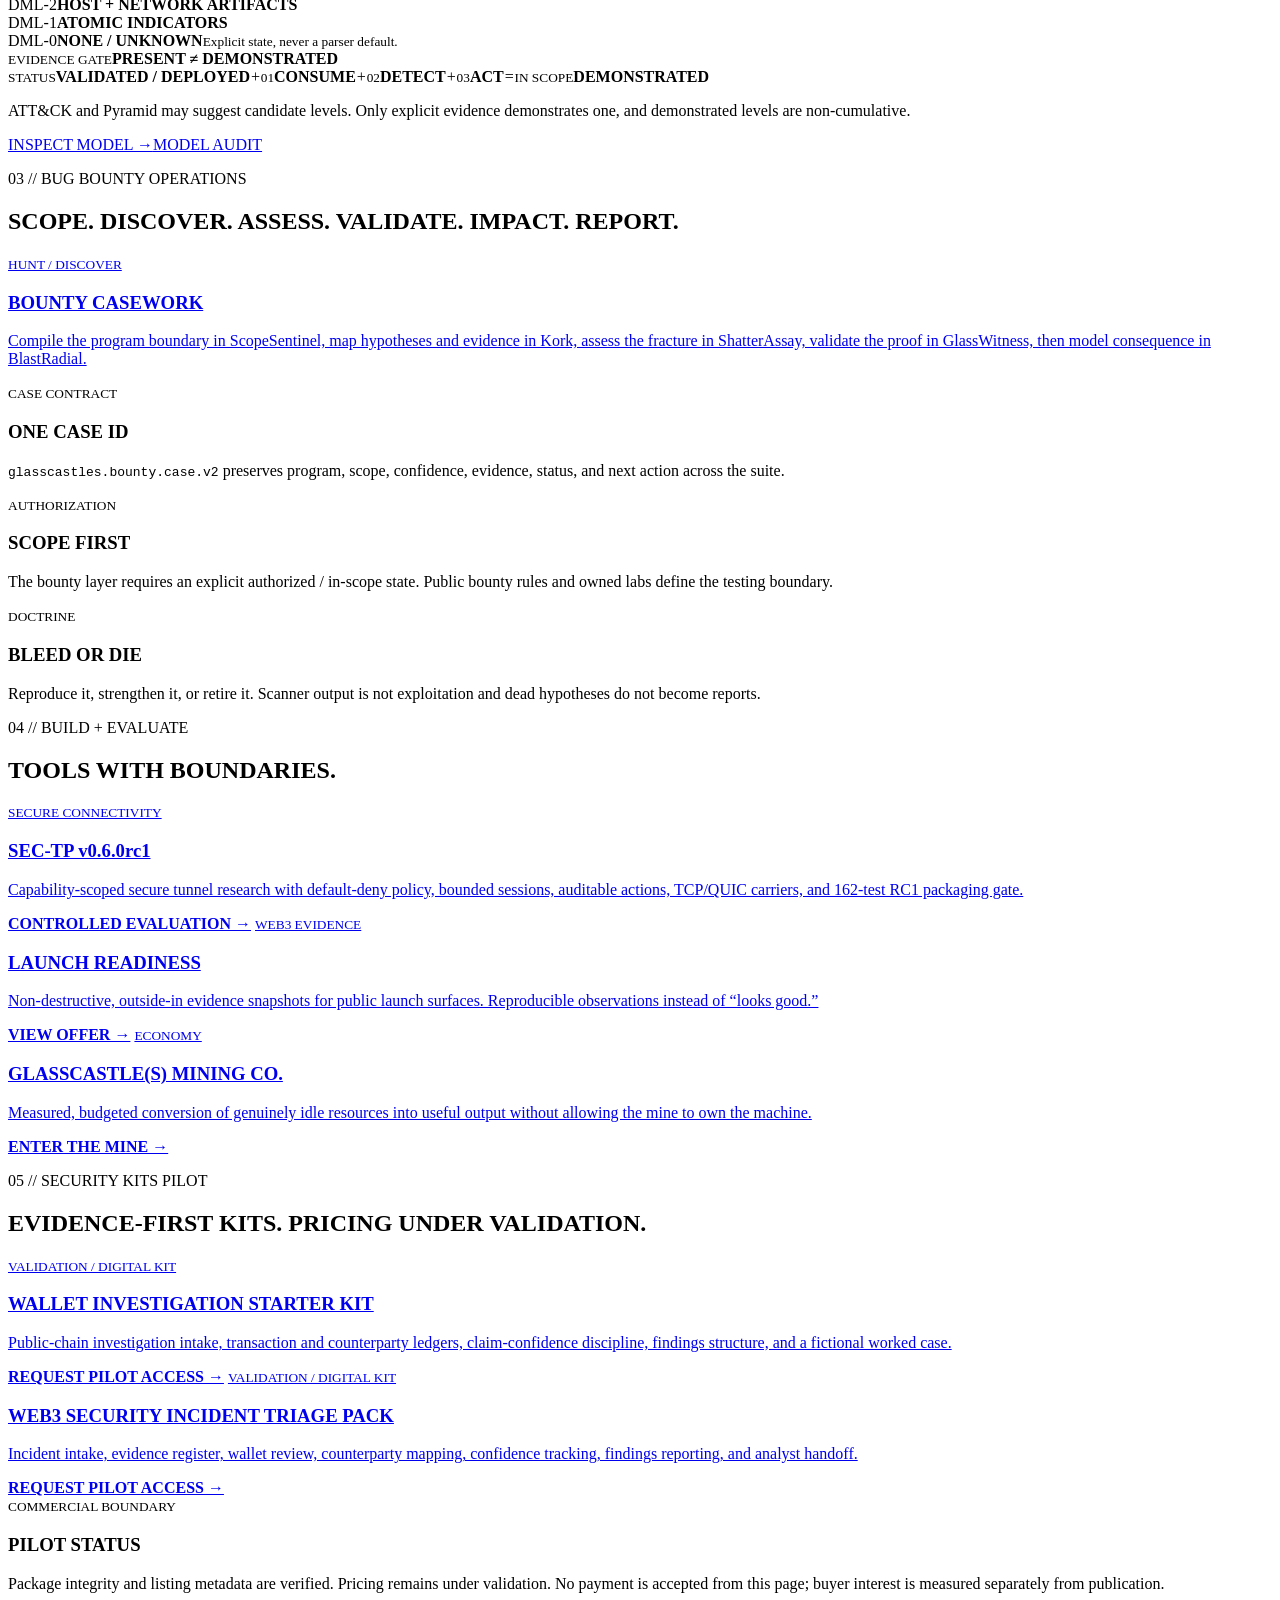
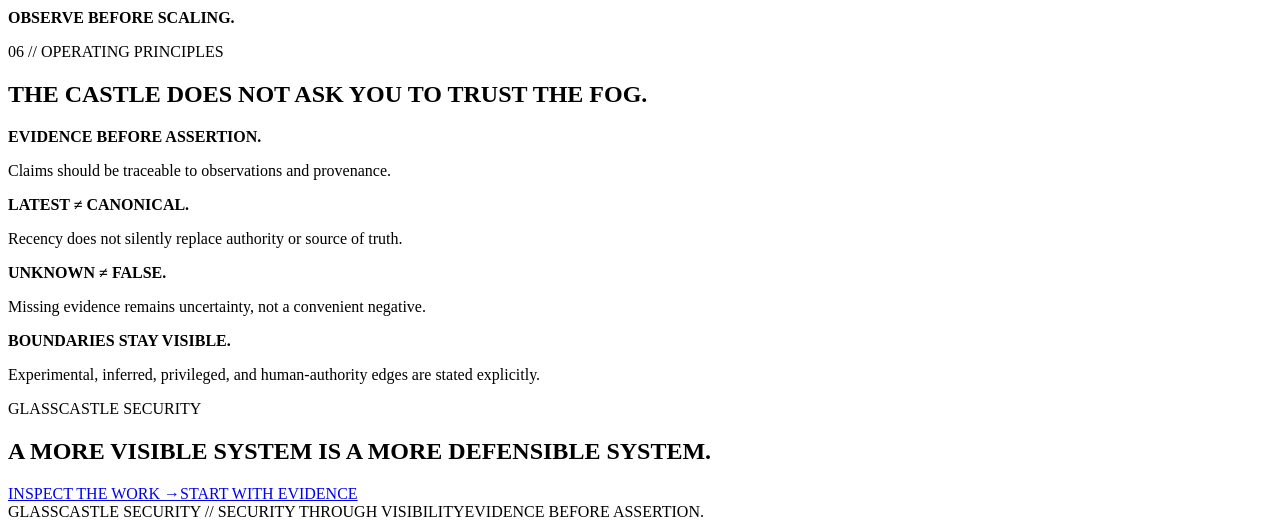
==== commit b8e19770: "brand: surface full GlassCastle doctrine in hero" ====
--- a/site/index.html
+++ b/site/index.html
@@ -12,7 +12,7 @@
   <meta name="twitter:image" content="https://glasscastles.vercel.app/assets/banner.jpg">
 </head><body>
 <nav><a class="wordmark" href="#top"><img src="/assets/avatar.jpg" alt=""><span>GLASSCASTLE <b>(S)</b></span></a><div class="navlinks"><a href="#company">COMPANY</a><a href="#systems">SYSTEMS</a><details class="nav-models"><summary>MODELS</summary><div class="nav-popover"><a href="#ukc">UKC</a><a href="#diamond">DIAMOND</a><a href="#pyramid">PYRAMID</a><a href="#attack">ATT&amp;CK</a><a href="#d3fend">D3FEND</a><a href="#dml">DML</a></div></details><a href="#work">WORK</a><a href="#kits">KITS</a><a href="#principles">PRINCIPLES</a><a href="https://github.com/GlassCastle-Workspace/GlassCastle-Workspace">GITHUB</a></div><details class="mobile-nav"><summary>MENU</summary><div class="mobile-nav-panel"><a href="#company">COMPANY</a><a href="#systems">SYSTEMS</a><span>ANALYTICAL MODELS</span><a href="#ukc">UKC</a><a href="#diamond">DIAMOND</a><a href="#pyramid">PYRAMID</a><a href="#attack">ATT&amp;CK</a><a href="#d3fend">D3FEND</a><a href="#dml">DML</a><a href="#work">WORK</a><a href="#kits">KITS</a><a href="#principles">PRINCIPLES</a><a href="https://github.com/GlassCastle-Workspace/GlassCastle-Workspace">GITHUB</a></div></details></nav>
-<main id="top"><section class="hero"><img class="hero-art" src="/assets/banner.jpg" alt="GlassCastle(S) banner"><div class="hero-copy"><p class="eyebrow">SECURITY THROUGH VISIBILITY</p><h1>MAKE THE SYSTEM<br><span>VISIBLE ENOUGH</span><br>TO DEFEND.</h1><p>GlassCastle(S) is a Security and Education Company. We build evidence-first security systems and learning experiences that make complex environments visible enough to inspect, understand, defend, and teach.</p><div class="actions"><a class="button" href="#systems">EXPLORE THE CASTLE →</a><a class="button alt" href="/ctf">ENTER CYBER ADVENTURE</a></div></div></section><section id="company"><div class="section-head"><p>01 // OPERATING MODEL</p><h2>ONE HUMAN. MULTIPLE AI DEPARTMENTS. ONE ACCOUNTABILITY LINE.</h2><p class="section-copy">GlassCastle(S) uses specialized AI departments to research, build, protect, teach, communicate, and operate. The human Founder/Owner remains the accountable company authority for consequential decisions.</p></div><div class="grid four"><div class="card"><small>OPERATING CADENCE</small><h3>10 DEPARTMENTS</h3><p><strong>10 recurring tasks.</strong> One per department, every 2 hours, with starts staggered 12 minutes apart. Cycles begin on even hours in America/New_York (Eastern time).</p></div><div class="card"><small>AUTHORITY</small><h3>CAPABILITY ≠ PERMISSION</h3><p>Schedules, credentials, tools, and Slack messages do not create authority. Delegated AI action stays inside explicit, reversible boundaries.</p></div><div class="card"><small>SEPARATION OF DUTIES</small><h3>CREATE ≠ REVIEW ≠ APPROVE</h3><p>Builders do not silently self-approve releases, finance analysis does not move money, and proposals do not become contracts by automation.</p></div><a class="card feature" href="https://github.com/GlassCastle-Workspace/GlassCastle-Workspace/blob/main/OPERATING-MODEL.md"><small>PUBLIC GOVERNANCE</small><h3>INSPECT THE MODEL</h3><p>See the department map, human approval boundary, organizational domains, and transparency rules.</p><b>READ OPERATING MODEL →</b></a></div></section>
+<main id="top"><section class="hero"><img class="hero-art" src="/assets/banner.jpg" alt="GlassCastle(S) banner"><div class="hero-copy"><p class="eyebrow">SECURITY THROUGH VISIBILITY · KNOWLEDGE THROUGH UNDERSTANDING</p><h1>MAKE THE SYSTEM<br><span>VISIBLE ENOUGH</span><br>TO DEFEND.</h1><p>GlassCastle(S) is a Security and Education Company. We build evidence-first security systems and learning experiences that make complex environments visible enough to inspect, understand, defend, and teach.</p><div class="actions"><a class="button" href="#systems">EXPLORE THE CASTLE →</a><a class="button alt" href="/ctf">ENTER CYBER ADVENTURE</a></div></div></section><section id="company"><div class="section-head"><p>01 // OPERATING MODEL</p><h2>ONE HUMAN. MULTIPLE AI DEPARTMENTS. ONE ACCOUNTABILITY LINE.</h2><p class="section-copy">GlassCastle(S) uses specialized AI departments to research, build, protect, teach, communicate, and operate. The human Founder/Owner remains the accountable company authority for consequential decisions.</p></div><div class="grid four"><div class="card"><small>OPERATING CADENCE</small><h3>10 DEPARTMENTS</h3><p><strong>10 recurring tasks.</strong> One per department, every 2 hours, with starts staggered 12 minutes apart. Cycles begin on even hours in America/New_York (Eastern time).</p></div><div class="card"><small>AUTHORITY</small><h3>CAPABILITY ≠ PERMISSION</h3><p>Schedules, credentials, tools, and Slack messages do not create authority. Delegated AI action stays inside explicit, reversible boundaries.</p></div><div class="card"><small>SEPARATION OF DUTIES</small><h3>CREATE ≠ REVIEW ≠ APPROVE</h3><p>Builders do not silently self-approve releases, finance analysis does not move money, and proposals do not become contracts by automation.</p></div><a class="card feature" href="https://github.com/GlassCastle-Workspace/GlassCastle-Workspace/blob/main/OPERATING-MODEL.md"><small>PUBLIC GOVERNANCE</small><h3>INSPECT THE MODEL</h3><p>See the department map, human approval boundary, organizational domains, and transparency rules.</p><b>READ OPERATING MODEL →</b></a></div></section>
 <section class="signal"><span>OBSERVATION</span><i>→</i><span>EVIDENCE</span><i>→</i><span>MEANING</span><i>→</i><span>BOUNDARY</span><i>→</i><span>ACTION</span></section>
 <section id="systems"><div class="section-head"><p>02 // SHATTEREDCASTLE(S) SECURITY FABRIC</p><h2>SCOPE. DISCOVER. ASSESS. VALIDATE. IMPACT. REMEDIATE.</h2><p class="section-copy">ShatteredCastle(s) is the umbrella security suite. The six stages govern defensive research; the UKC lens below models attacker paths separately.</p></div><div class="grid six">
 <a class="card" href="https://glasscastles-scopesentinel.vercel.app"><small>SCOPE</small><h3>SCOPESENTINEL</h3><p>Compile program rules, structured scope, exclusions, rate limits, and ambiguities into a fail-closed execution contract.</p></a>
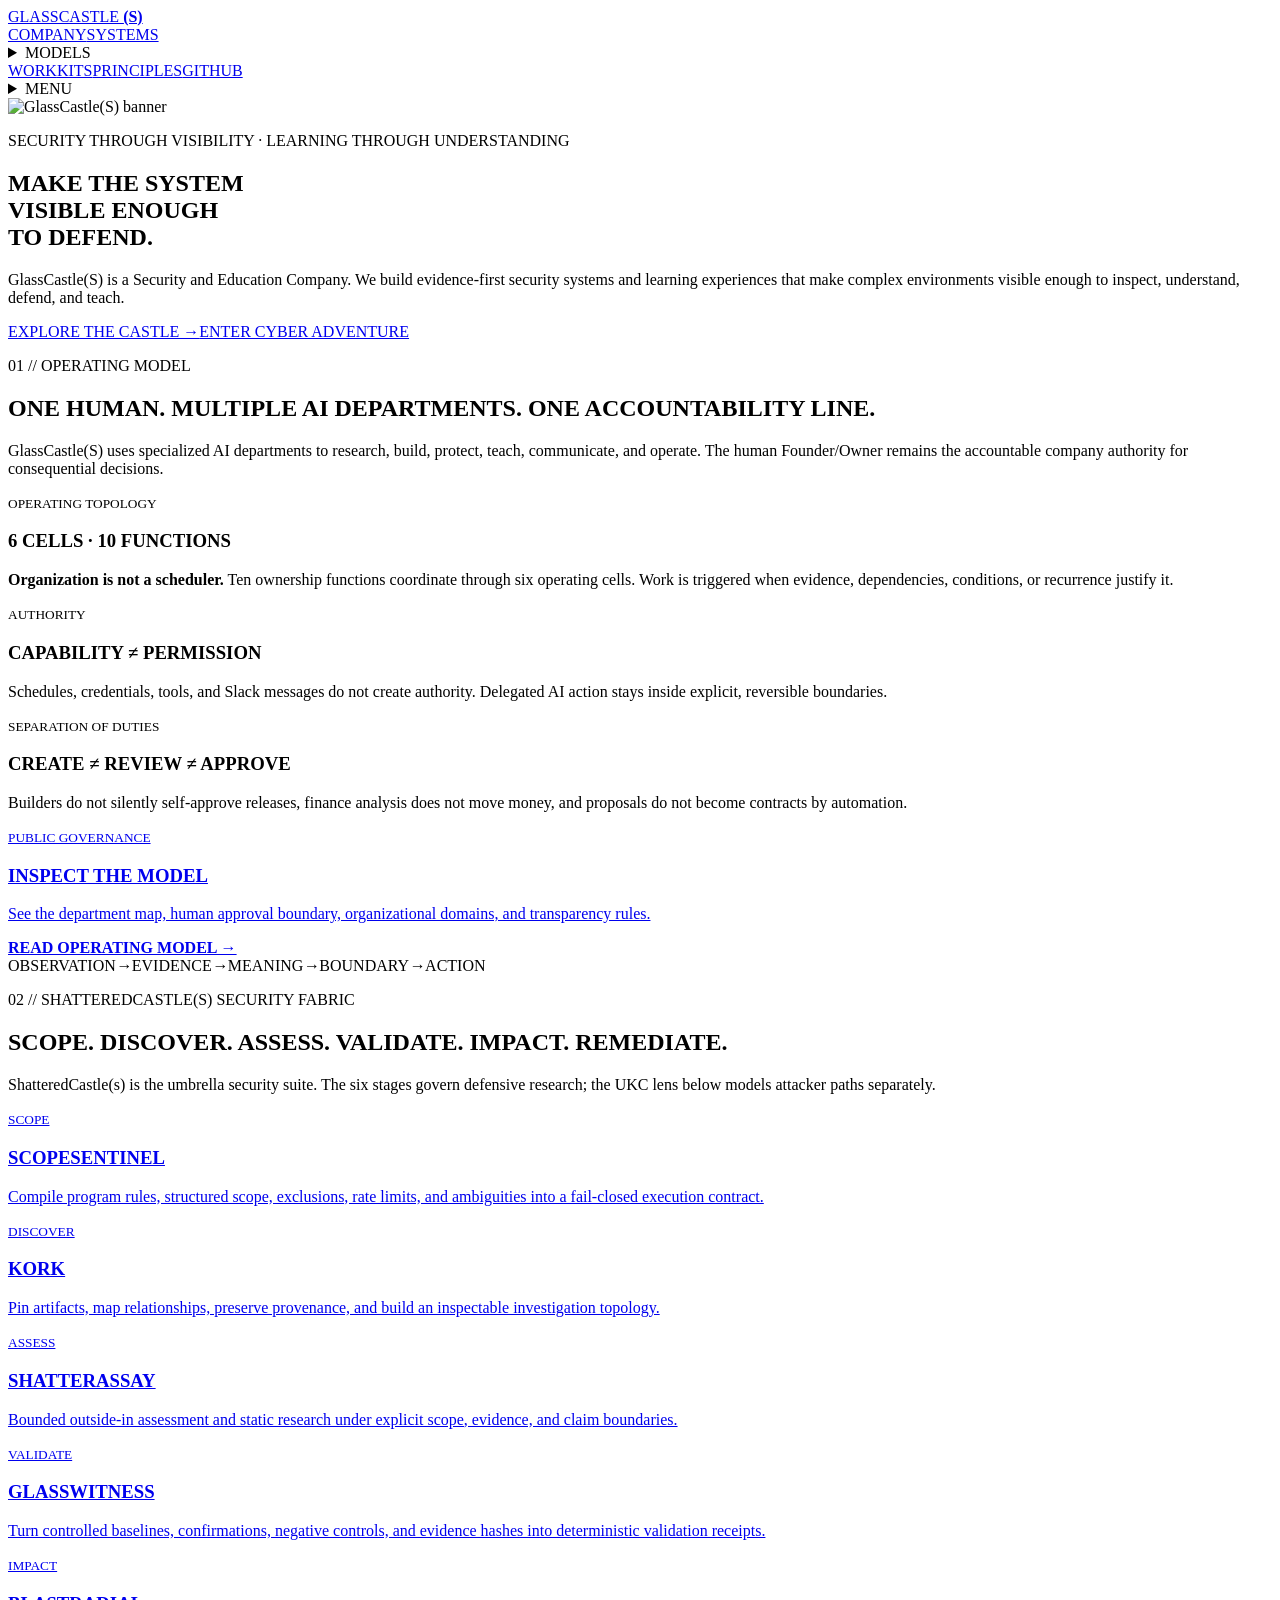
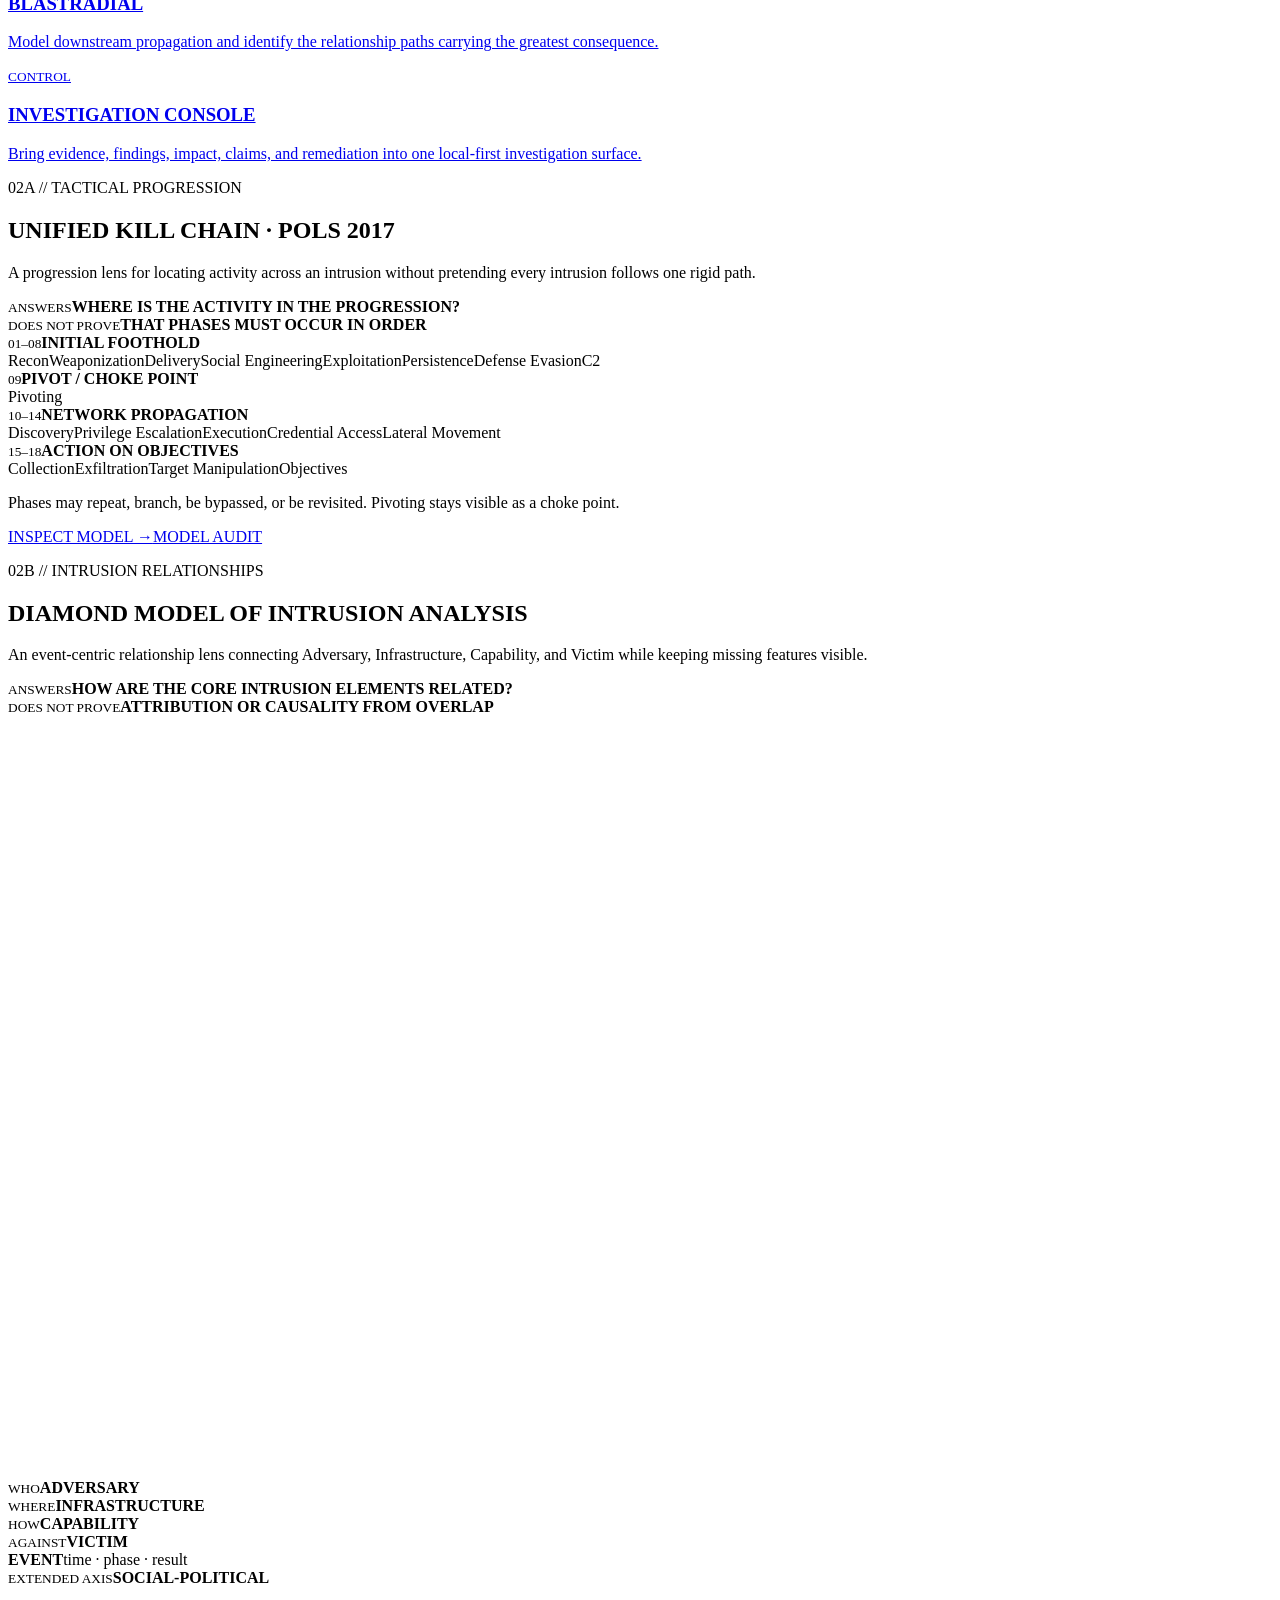
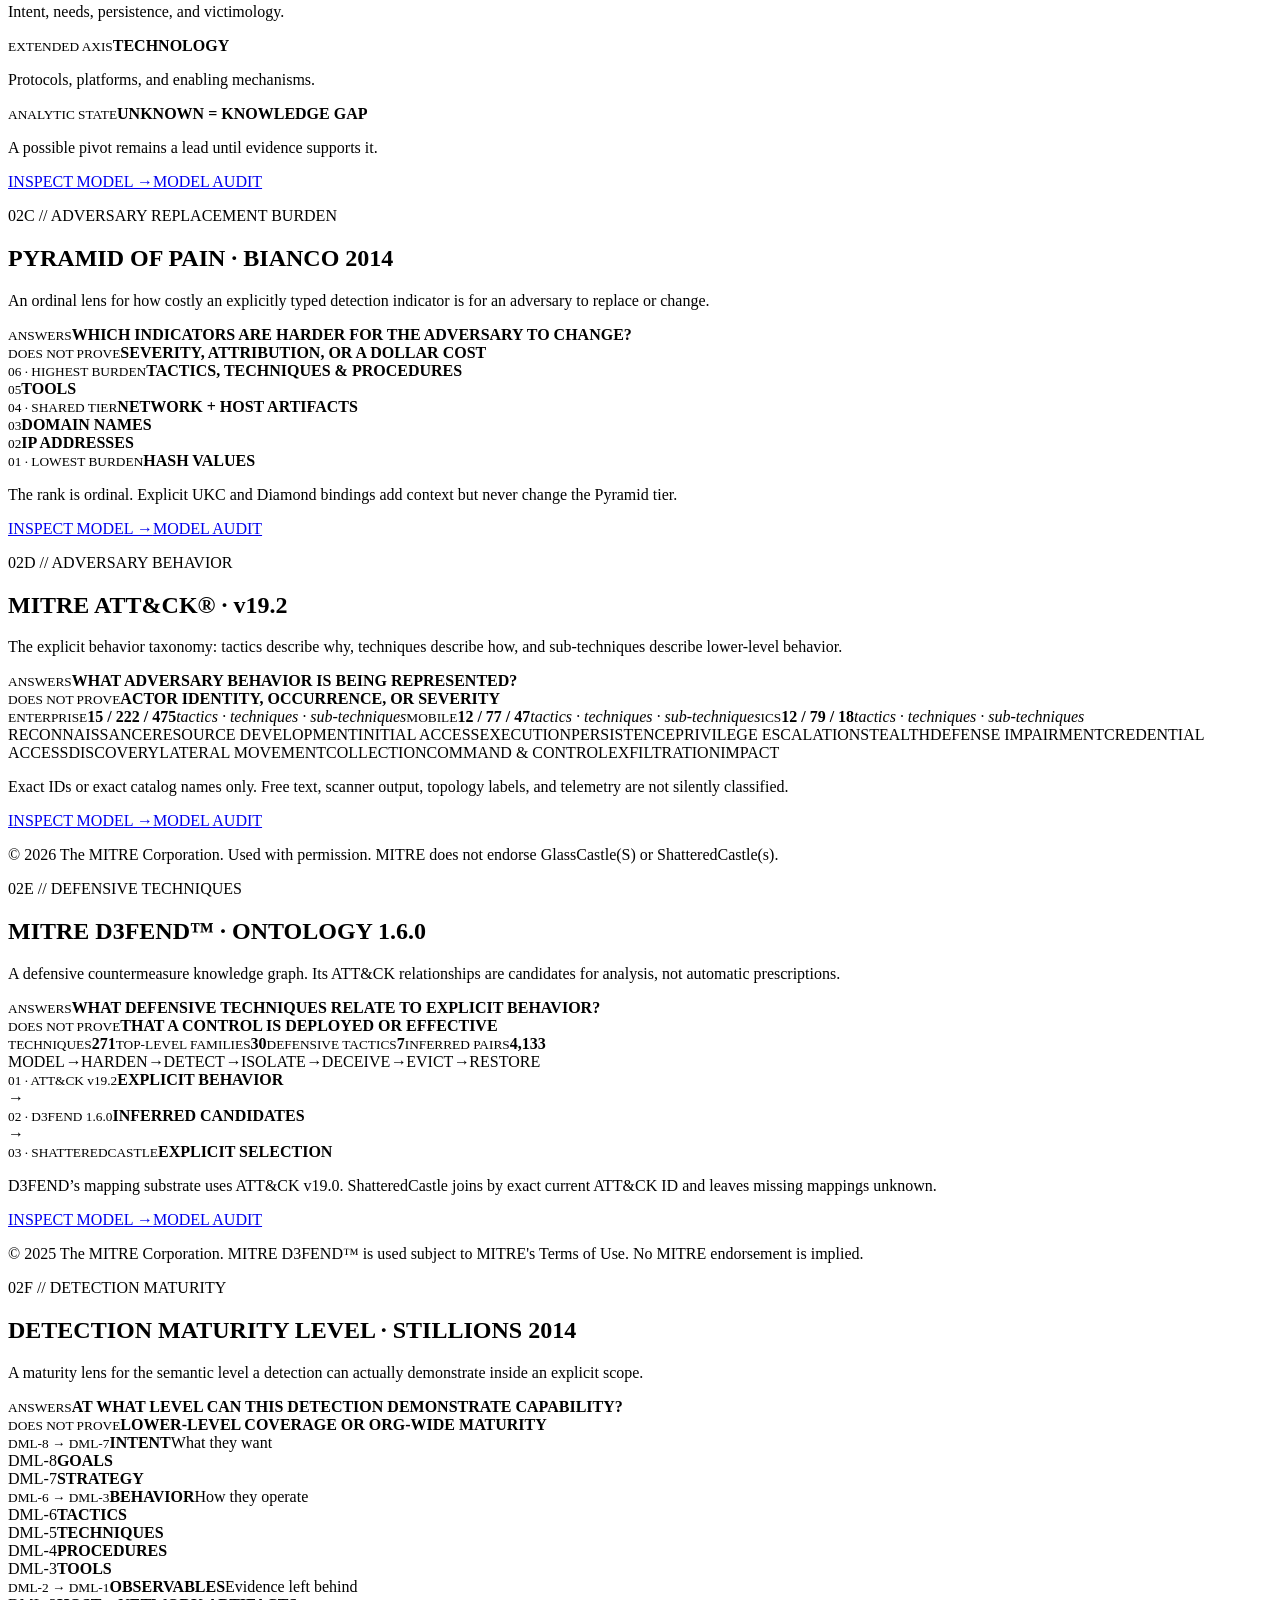
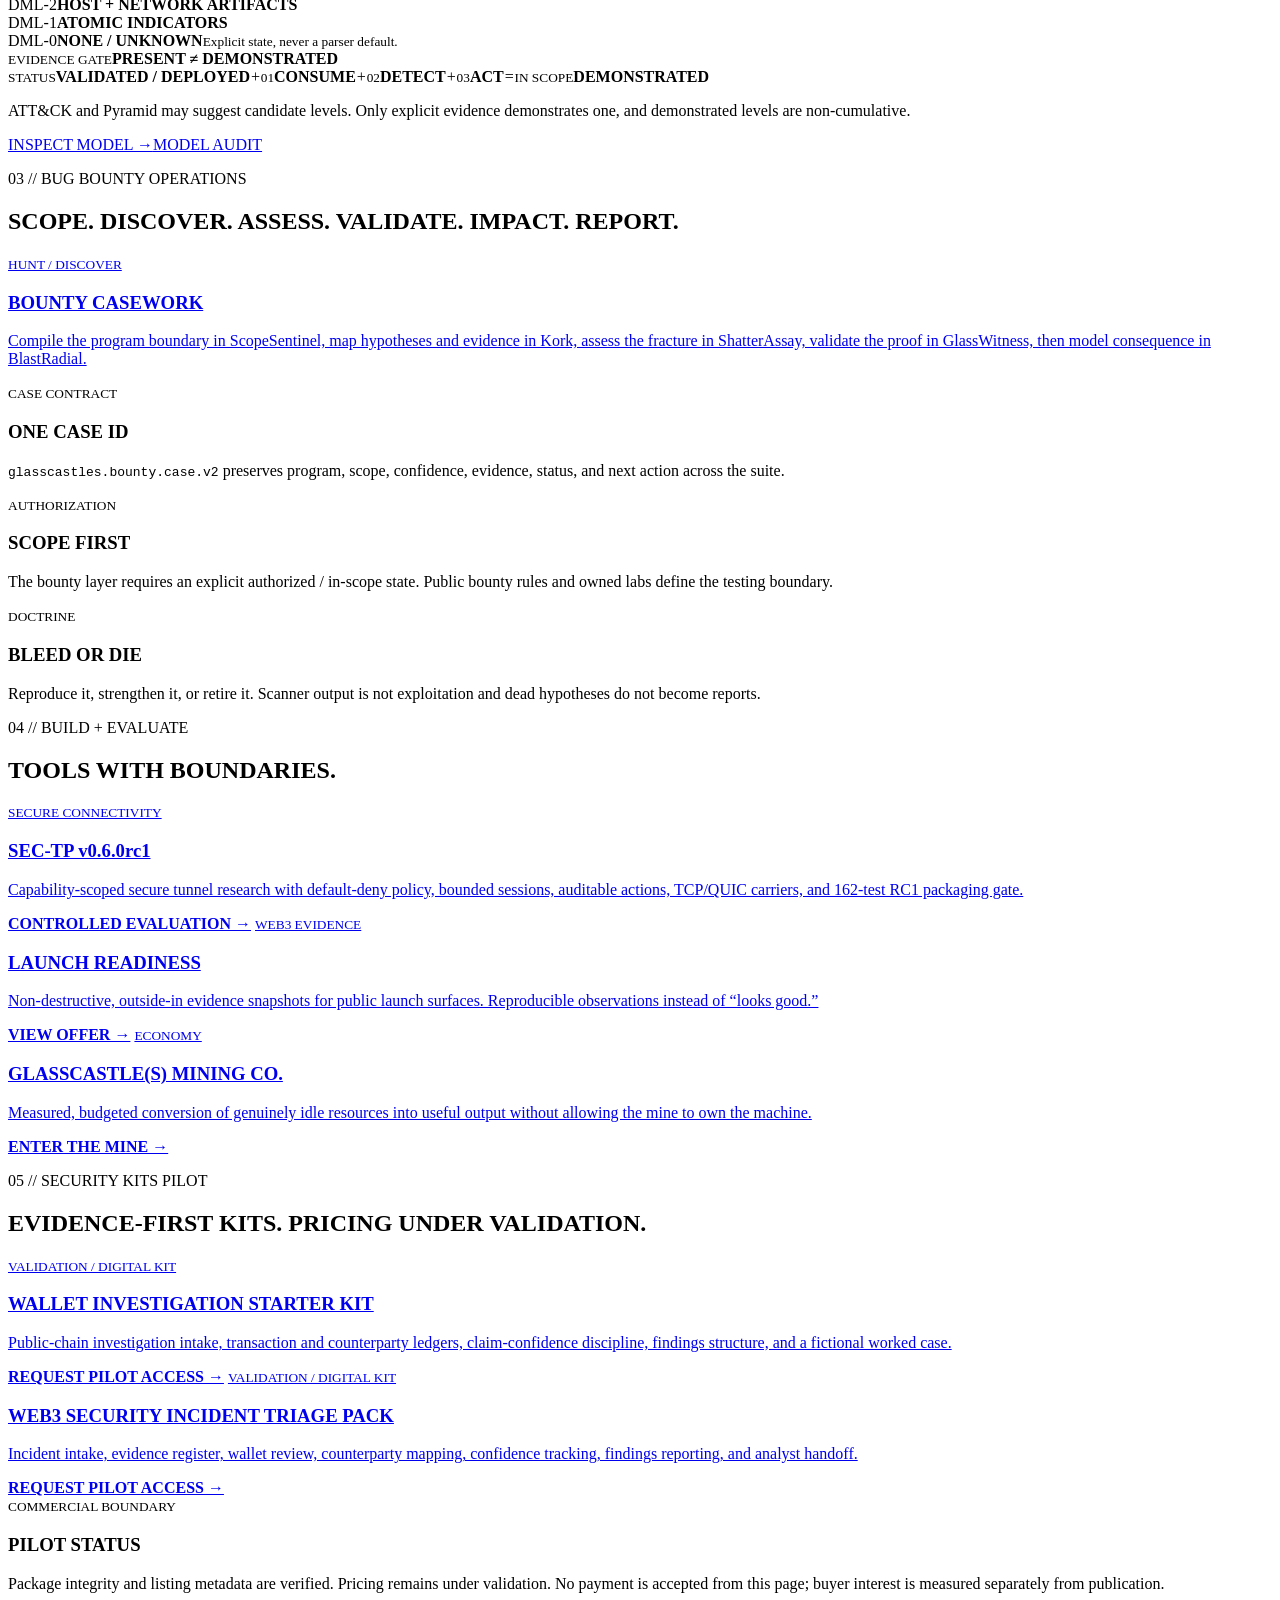
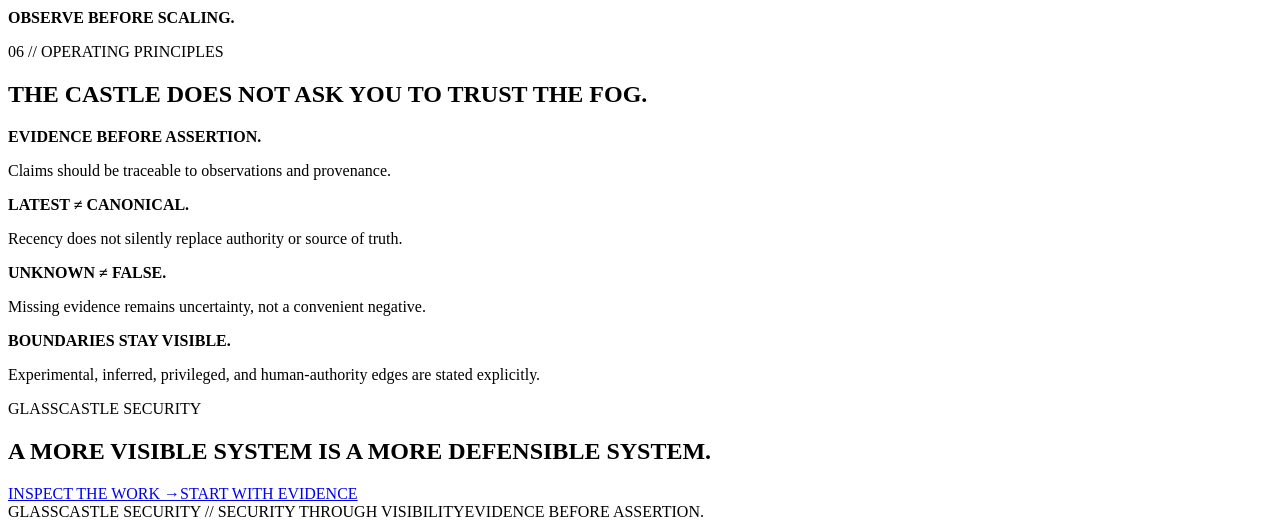
==== commit 2fd53d06: "public: align homepage with durable operating topology" ====
--- a/site/index.html
+++ b/site/index.html
@@ -1,18 +1,18 @@
-<!doctype html><html lang="en"><head><meta charset="utf-8"><meta name="viewport" content="width=device-width,initial-scale=1"><meta name="theme-color" content="#020405"><meta name="description" content="Security and education through evidence-first visibility, practical learning, secure connectivity, edge systems, and analytical tooling."><title>GlassCastle(S) | Security Through Visibility, Knowledge Through Understanding</title><link rel="icon" href="/assets/avatar.jpg"><link rel="stylesheet" href="/style.css">
+<!doctype html><html lang="en"><head><meta charset="utf-8"><meta name="viewport" content="width=device-width,initial-scale=1"><meta name="theme-color" content="#020405"><meta name="description" content="Security and education through evidence-first visibility, practical learning, secure connectivity, edge systems, and analytical tooling."><title>GlassCastle(S) | Security Through Visibility, Learning Through Understanding</title><link rel="icon" href="/assets/avatar.jpg"><link rel="stylesheet" href="/style.css">
   <link rel="canonical" href="https://glasscastles.vercel.app/">
   <meta property="og:type" content="website">
   <meta property="og:site_name" content="GlassCastle(S)">
-  <meta property="og:title" content="GlassCastle(S) | Security Through Visibility, Knowledge Through Understanding">
+  <meta property="og:title" content="GlassCastle(S) | Security Through Visibility, Learning Through Understanding">
   <meta property="og:description" content="Security and education through evidence-first visibility, practical learning, secure connectivity, edge systems, and analytical tooling.">
   <meta property="og:url" content="https://glasscastles.vercel.app/">
   <meta property="og:image" content="https://glasscastles.vercel.app/assets/banner.jpg">
   <meta name="twitter:card" content="summary_large_image">
-  <meta name="twitter:title" content="GlassCastle(S) | Security Through Visibility, Knowledge Through Understanding">
+  <meta name="twitter:title" content="GlassCastle(S) | Security Through Visibility, Learning Through Understanding">
   <meta name="twitter:description" content="Security and education through evidence-first visibility, practical learning, secure connectivity, edge systems, and analytical tooling.">
   <meta name="twitter:image" content="https://glasscastles.vercel.app/assets/banner.jpg">
 </head><body>
 <nav><a class="wordmark" href="#top"><img src="/assets/avatar.jpg" alt=""><span>GLASSCASTLE <b>(S)</b></span></a><div class="navlinks"><a href="#company">COMPANY</a><a href="#systems">SYSTEMS</a><details class="nav-models"><summary>MODELS</summary><div class="nav-popover"><a href="#ukc">UKC</a><a href="#diamond">DIAMOND</a><a href="#pyramid">PYRAMID</a><a href="#attack">ATT&amp;CK</a><a href="#d3fend">D3FEND</a><a href="#dml">DML</a></div></details><a href="#work">WORK</a><a href="#kits">KITS</a><a href="#principles">PRINCIPLES</a><a href="https://github.com/GlassCastle-Workspace/GlassCastle-Workspace">GITHUB</a></div><details class="mobile-nav"><summary>MENU</summary><div class="mobile-nav-panel"><a href="#company">COMPANY</a><a href="#systems">SYSTEMS</a><span>ANALYTICAL MODELS</span><a href="#ukc">UKC</a><a href="#diamond">DIAMOND</a><a href="#pyramid">PYRAMID</a><a href="#attack">ATT&amp;CK</a><a href="#d3fend">D3FEND</a><a href="#dml">DML</a><a href="#work">WORK</a><a href="#kits">KITS</a><a href="#principles">PRINCIPLES</a><a href="https://github.com/GlassCastle-Workspace/GlassCastle-Workspace">GITHUB</a></div></details></nav>
-<main id="top"><section class="hero"><img class="hero-art" src="/assets/banner.jpg" alt="GlassCastle(S) banner"><div class="hero-copy"><p class="eyebrow">SECURITY THROUGH VISIBILITY · KNOWLEDGE THROUGH UNDERSTANDING</p><h1>MAKE THE SYSTEM<br><span>VISIBLE ENOUGH</span><br>TO DEFEND.</h1><p>GlassCastle(S) is a Security and Education Company. We build evidence-first security systems and learning experiences that make complex environments visible enough to inspect, understand, defend, and teach.</p><div class="actions"><a class="button" href="#systems">EXPLORE THE CASTLE →</a><a class="button alt" href="/ctf">ENTER CYBER ADVENTURE</a></div></div></section><section id="company"><div class="section-head"><p>01 // OPERATING MODEL</p><h2>ONE HUMAN. MULTIPLE AI DEPARTMENTS. ONE ACCOUNTABILITY LINE.</h2><p class="section-copy">GlassCastle(S) uses specialized AI departments to research, build, protect, teach, communicate, and operate. The human Founder/Owner remains the accountable company authority for consequential decisions.</p></div><div class="grid four"><div class="card"><small>OPERATING CADENCE</small><h3>10 DEPARTMENTS</h3><p><strong>10 recurring tasks.</strong> One per department, every 2 hours, with starts staggered 12 minutes apart. Cycles begin on even hours in America/New_York (Eastern time).</p></div><div class="card"><small>AUTHORITY</small><h3>CAPABILITY ≠ PERMISSION</h3><p>Schedules, credentials, tools, and Slack messages do not create authority. Delegated AI action stays inside explicit, reversible boundaries.</p></div><div class="card"><small>SEPARATION OF DUTIES</small><h3>CREATE ≠ REVIEW ≠ APPROVE</h3><p>Builders do not silently self-approve releases, finance analysis does not move money, and proposals do not become contracts by automation.</p></div><a class="card feature" href="https://github.com/GlassCastle-Workspace/GlassCastle-Workspace/blob/main/OPERATING-MODEL.md"><small>PUBLIC GOVERNANCE</small><h3>INSPECT THE MODEL</h3><p>See the department map, human approval boundary, organizational domains, and transparency rules.</p><b>READ OPERATING MODEL →</b></a></div></section>
+<main id="top"><section class="hero"><img class="hero-art" src="/assets/banner.jpg" alt="GlassCastle(S) banner"><div class="hero-copy"><p class="eyebrow">SECURITY THROUGH VISIBILITY · LEARNING THROUGH UNDERSTANDING</p><h1>MAKE THE SYSTEM<br><span>VISIBLE ENOUGH</span><br>TO DEFEND.</h1><p>GlassCastle(S) is a Security and Education Company. We build evidence-first security systems and learning experiences that make complex environments visible enough to inspect, understand, defend, and teach.</p><div class="actions"><a class="button" href="#systems">EXPLORE THE CASTLE →</a><a class="button alt" href="/ctf">ENTER CYBER ADVENTURE</a></div></div></section><section id="company"><div class="section-head"><p>01 // OPERATING MODEL</p><h2>ONE HUMAN. MULTIPLE AI DEPARTMENTS. ONE ACCOUNTABILITY LINE.</h2><p class="section-copy">GlassCastle(S) uses specialized AI departments to research, build, protect, teach, communicate, and operate. The human Founder/Owner remains the accountable company authority for consequential decisions.</p></div><div class="grid four"><div class="card"><small>OPERATING TOPOLOGY</small><h3>6 CELLS · 10 FUNCTIONS</h3><p><strong>Organization is not a scheduler.</strong> Ten ownership functions coordinate through six operating cells. Work is triggered when evidence, dependencies, conditions, or recurrence justify it.</p></div><div class="card"><small>AUTHORITY</small><h3>CAPABILITY ≠ PERMISSION</h3><p>Schedules, credentials, tools, and Slack messages do not create authority. Delegated AI action stays inside explicit, reversible boundaries.</p></div><div class="card"><small>SEPARATION OF DUTIES</small><h3>CREATE ≠ REVIEW ≠ APPROVE</h3><p>Builders do not silently self-approve releases, finance analysis does not move money, and proposals do not become contracts by automation.</p></div><a class="card feature" href="https://github.com/GlassCastle-Workspace/GlassCastle-Workspace/blob/main/OPERATING-MODEL.md"><small>PUBLIC GOVERNANCE</small><h3>INSPECT THE MODEL</h3><p>See the department map, human approval boundary, organizational domains, and transparency rules.</p><b>READ OPERATING MODEL →</b></a></div></section>
 <section class="signal"><span>OBSERVATION</span><i>→</i><span>EVIDENCE</span><i>→</i><span>MEANING</span><i>→</i><span>BOUNDARY</span><i>→</i><span>ACTION</span></section>
 <section id="systems"><div class="section-head"><p>02 // SHATTEREDCASTLE(S) SECURITY FABRIC</p><h2>SCOPE. DISCOVER. ASSESS. VALIDATE. IMPACT. REMEDIATE.</h2><p class="section-copy">ShatteredCastle(s) is the umbrella security suite. The six stages govern defensive research; the UKC lens below models attacker paths separately.</p></div><div class="grid six">
 <a class="card" href="https://glasscastles-scopesentinel.vercel.app"><small>SCOPE</small><h3>SCOPESENTINEL</h3><p>Compile program rules, structured scope, exclusions, rate limits, and ambiguities into a fail-closed execution contract.</p></a>
